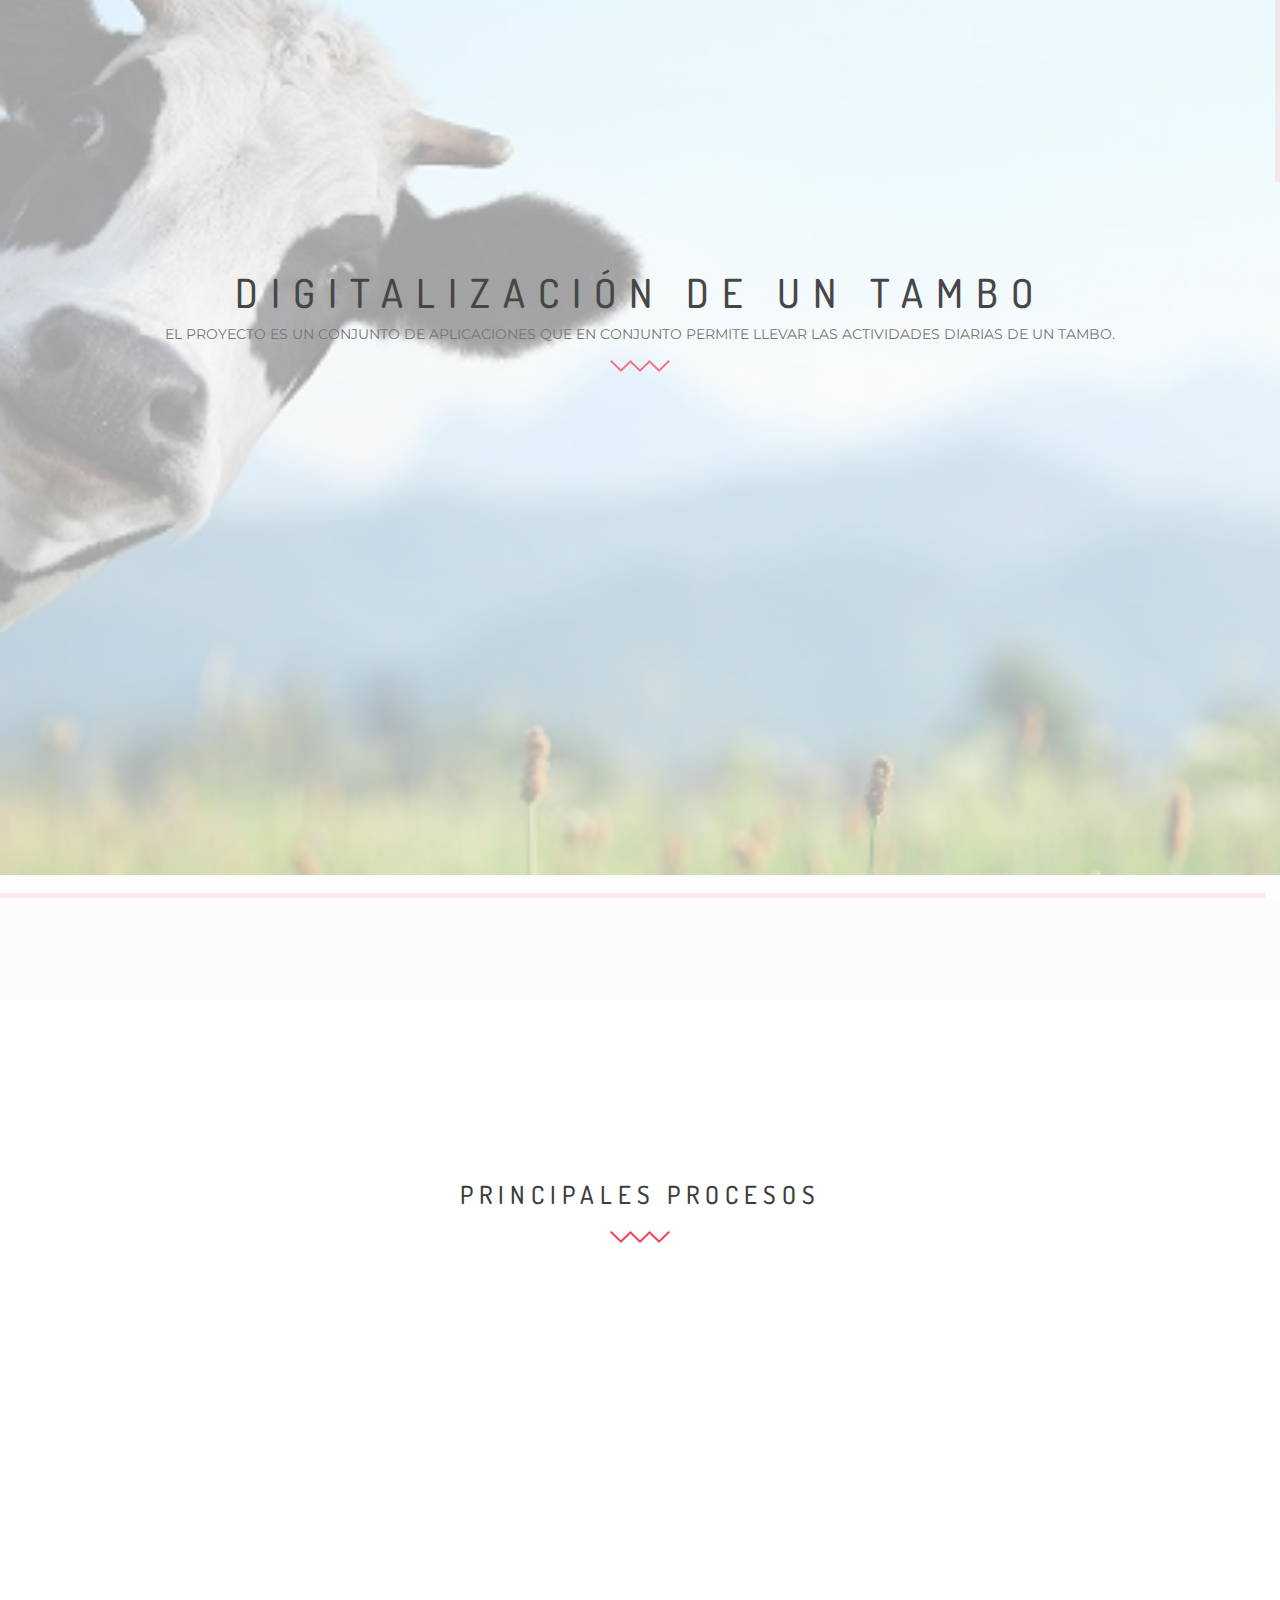
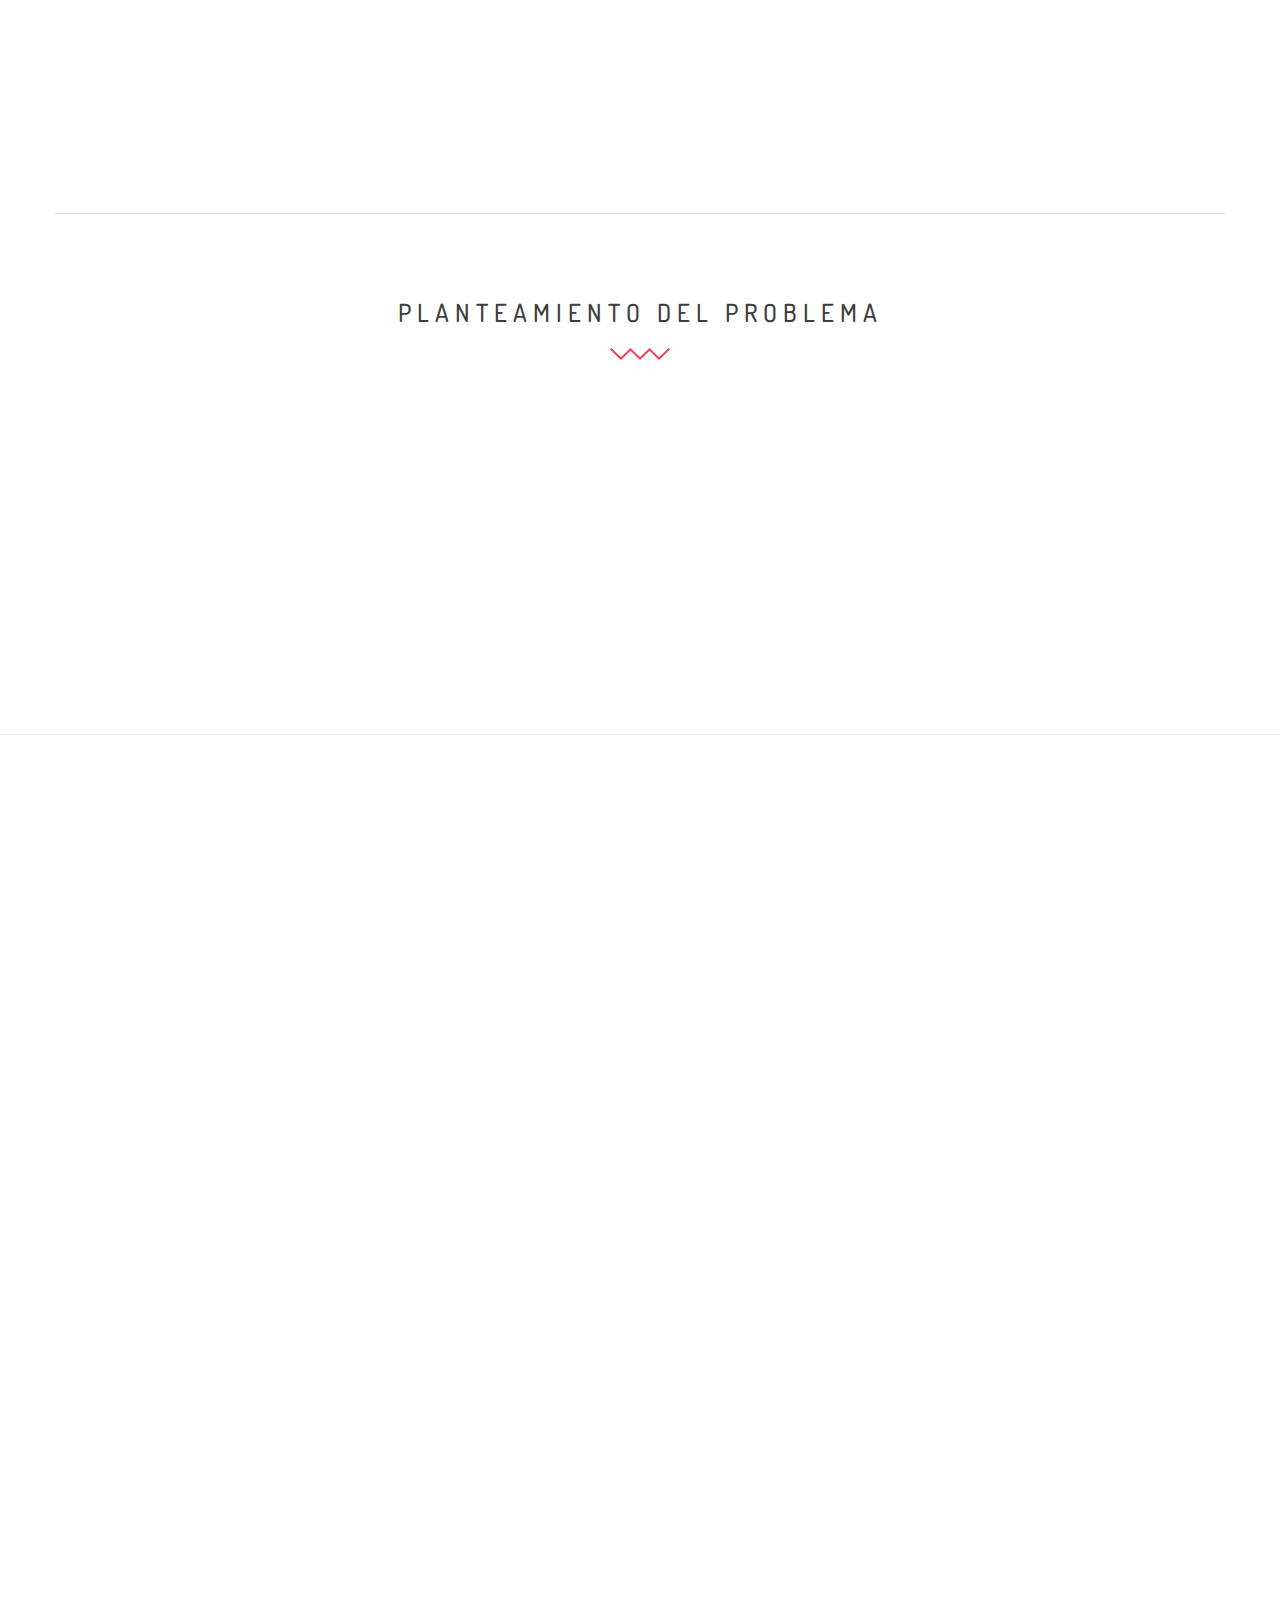
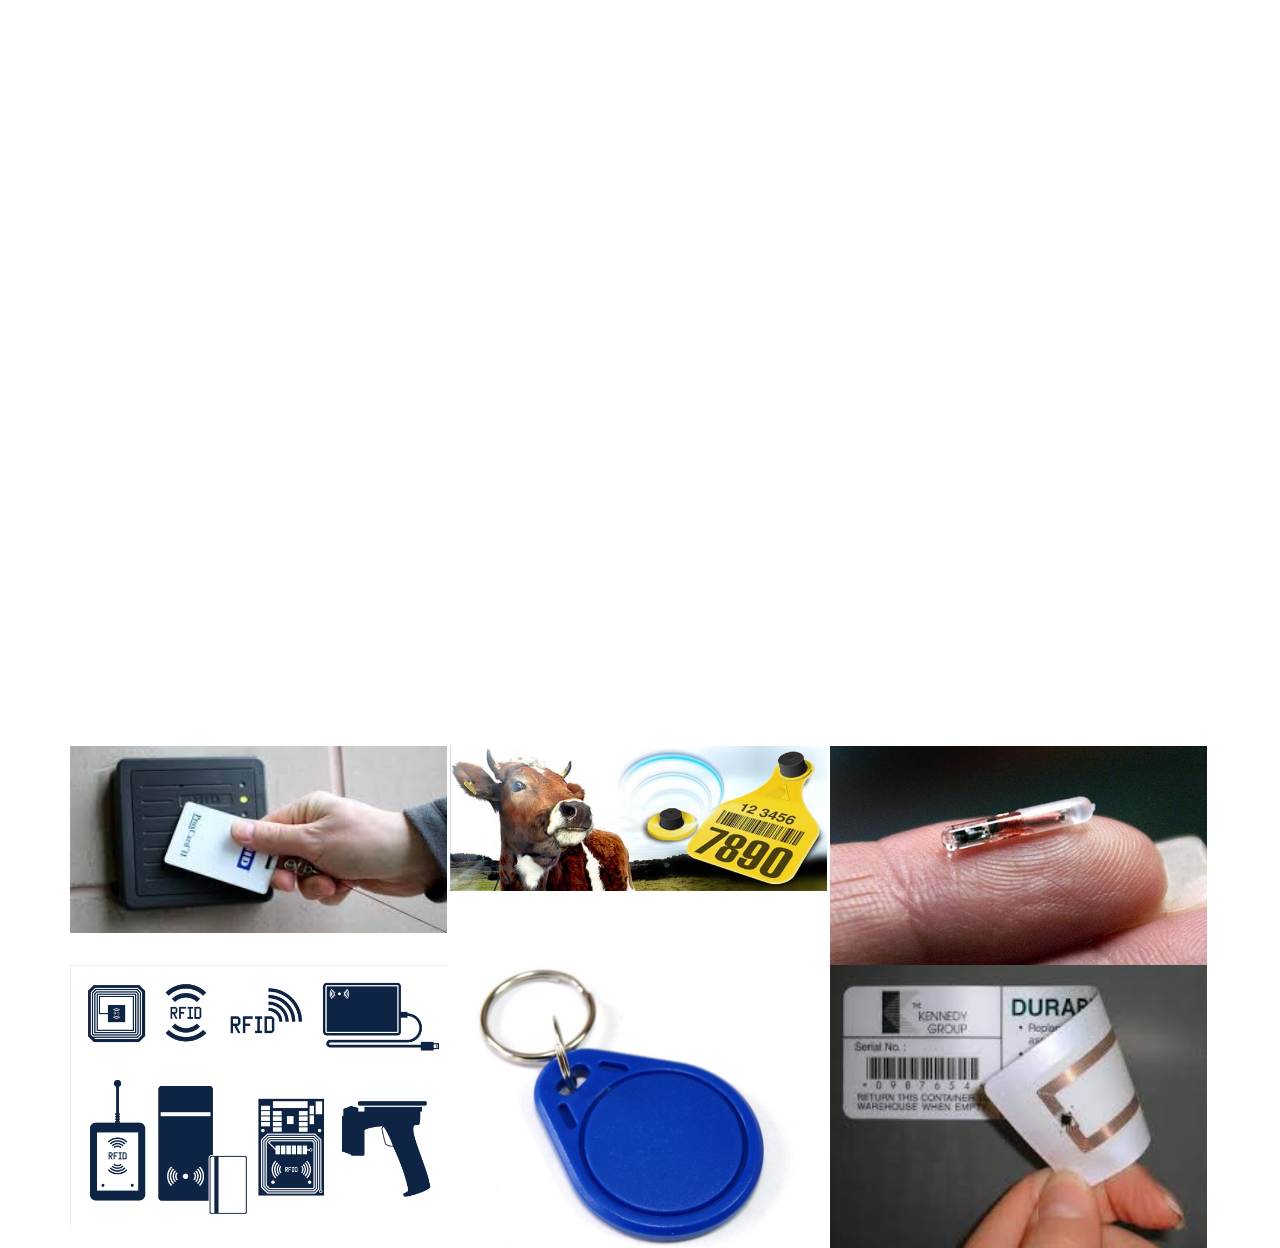
==== index2.html @ c71a6feb "2018" ====
<!DOCTYPE html>
<html lang="en">

<head>
    <meta charset="utf-8">
    <meta http-equiv="X-UA-Compatible" content="IE=edge">
    <meta name="viewport" content="width=device-width, initial-scale=1">
    <title>Presentación</title>
    <!-- Google Font -->
    <link href='http://fonts.googleapis.com/css?family=Dosis:300,400,500,600,700,800' rel='stylesheet' type='text/css'>
    <link href='http://fonts.googleapis.com/css?family=Montserrat:400,700' rel='stylesheet' type='text/css'>

    <!-- Font Awesome -->


    <link rel="stylesheet" href="http://maxcdn.bootstrapcdn.com/font-awesome/4.3.0/css/font-awesome.min.css">

     <!-- Preloader -->
    <link rel="stylesheet" href="brandy/css/preloader.css" type="text/css" media="screen, print"/>

    <!-- Icon Font-->
    <link rel="stylesheet" href="brandy/style.css">
    <link rel="stylesheet" href="brandy/css/owl.carousel.css">
    <link rel="stylesheet" href="brandy/css/owl.theme.default.css">
    <!-- Animate CSS-->
    <link rel="stylesheet" href="brandy/css/animate.css">

    <!-- Bootstrap -->
    <link href="brandy/css/bootstrap.min.css" rel="stylesheet">



    <!-- Style -->
    <link href="brandy/css/style.css" rel="stylesheet">

    <!-- Responsive CSS -->
    <link href="brandy/css/responsive.css" rel="stylesheet">
    <!-- HTML5 Shim and Respond.js IE8 support of HTML5 elements and media queries -->
    <!-- WARNING: Respond.js doesn't work if you view the page via file:// -->
    <!--[if lt IE 9]>
        <script src="js/lte-ie7.js"></script>
	  <script src="https://oss.maxcdn.com/libs/html5shiv/3.7.0/html5shiv.js"></script>
	  <script src="https://oss.maxcdn.com/libs/respond.js/1.4.2/respond.min.js"></script>
	<![endif]-->
</head>

<body>
                <!-- Preloader -->
                <div id="preloader">
                    <div id="status">&nbsp;</div>
                </div>




    <header id="div_1" style="background-position: 50% -125px;">
	        <div class="section_overlay">
	        <div class="container">
	                <div class="row">
	                    <div class="col-md-12 text-center">
	                        <div class="home_text wow fadeInUp animated">
	                            <h2>Digitalización de un tambo</h2>
	                            <p>El proyecto es un conjunto de aplicaciones que en conjunto  permite llevar las actividades diarias de un tambo.</p>
	                            <img src="brandy/images/shape.png" alt="">                        
	                        </div>
	                    </div>
	                </div>
	            </div>

	            <div class="container">
	                <div class="row">
	                    <div class="col-md-12 text-center">
	                        <div class="scroll_down">
                            <a href="#SERVICE"></a>
	                            <h4></h4>
	                        </div>
	                    </div>
	                </div>
	            </div>            
	        </div>  
	</header>


    <section class="services" id="div_2">
    	    <div class="row">
                <div class="col-md-12 text-center">
                    <div class="about_title">
                        <h2>Principales procesos</h2>
                        <img src="brandy/images/shape.png" alt="">
                    </div>
                </div>
            </div>
        <div class="container">
            <div class="row">
                <div class="col-md-4 text-center">
                    <div class="single_service wow fadeInUp" data-wow-delay="1s">
                        <i class="icon-pencil"></i>
                        <h2>Manejo del rodeo</h2>
                        <p>Información individual.</p>
                        <p>Efluentes y gestion ambiental.</p>
                        <p>Ubicación y traslado.</p>
                    </div>
                </div>
                <div class="col-md-4 text-center">
                    <div class="single_service wow fadeInUp" data-wow-delay="2s">
                        <i class="icon-gears"></i>
                        <h2>Controles diarios</h2>
                        <p>Inocuidad y calidad de leche.</p>
                        <p>Controles de acceso.</p>
                        <p>Efluentes y gestión ambiental.</p>
                    </div>
                </div>
                <div class="col-md-4 text-center">
                    <div class="single_service wow fadeInUp" data-wow-delay="3s">
                        <i class="icon-documents"></i>
                        <h2>Planificación de recursos empresariales</h2>
                        <p>Administración y registro de movimientos economicos.</p>
                        <p>Registro de actividades de los empleados.</p>
                        <p>Analisis economico y social.</p>
                    </div>
                </div>
            </div>            
        </div>
    </section>
    
    
    <section class="about_us_area" id="div_3">
        <div class="container">
            <div class="row">
                <div class="col-md-12 text-center">
                    <div class="about_title">
                        <h2>Planteamiento del problema</h2>
                        <img src="brandy/images/shape.png" alt="">
                    </div>
                </div>
            </div>
            <div class="row">
            	<div class="col-md-6 no_padding wow fadeInLeft animated">
            		<center>
					<div class="single_image">
						<img src="img/diario 2017.jpg" alt="" style="   width: 65%;">
	                    <div class="image_overlay">
	                    	<a href="">RFID</a>
	                        <h4>Animales</h4>
	                    </div>                        
	                </div>
	                </center>
	            </div>
	            
	            
	            <div class="col-md-6 no_padding wow fadeInRight animated">
            		<center>
					<div class="single_image">
						<img src="img/diario 2018.jpg" alt="" style="   width: 65%;">
	                    <div class="image_overlay">
	                    	<a href="">RFID</a>
	                        <h4>Animales</h4>
	                    </div>                        
	                </div>
	                </center>
	            </div>
            </div>
        </div>
        <hr>
        <div class="container">
            <div class="row">
            	
            	
                <div class="col-md-4  wow fadeInLeft animated">
                    <div class="single_progress_bar">
                        <h2 style="text-align: center;">Factores Externos</h2>
                    </div>
                    <div class="single_progress_bar">
                        <h2 style="text-align: center;">Baja Rentabilidad</h2>
                    </div>
                    <div class="single_progress_bar">
                        <h2 style="text-align: center;">Costos de logistica</h2>
                    </div>
                    <div class="single_progress_bar">
                        <h2 style="text-align: center;">Falta de información</h2>
                    </div>
                </div>
                
                <div class="col-md-4  wow fadeInRight animated">
                	
                    <p class="about_us_p">Estos son los principales factores por los cuales se ha registrado una fuerte caida en la producción de lacteos, en el 2017 se registro el peor rendimiento desde 1970.</p>
                </div>
                <div class="col-md-4  wow fadeInRight animated">
                    <p class="about_us_p">El proyecto tiene el fin de aportar una solución al problema que afrontan las comunidades ganaderas, la imposibilidad de entregar y garantizar un producto final de calidad debido a la falta de un sitema edecuado y eficiente</p>
                </div>
            </div>
        </div>
    </section>
    

    <section class="testimonial text-center wow fadeInUp animated" id="div_4">
        <div class="container">
            <div class="row">
                <div class="col-md-12 text-center">
                    <div class="about_title">
                        <h2>Objetivos esperados</h2>
                        <img src="brandy/images/shape.png" alt="">
                    </div>
                </div>
            </div>
       
	    <div class="fun_facts">
	    	<section class="header parallax home-parallax page" id="fun_facts" style="background-position: 50% -150px;">
		        <div class="section_overlay">
		            <!--<div class="container">-->
		                <div class="row">
		                    <div class="col-md-6 wow fadeInLeft animated">
		                        <div class="row">
		                            <div class="col-md-4">
		                                <div class="single_count">
		                                    <i class="icon-toolbox"></i>
		                                    <p></p>
		                                    <p>Mejorar la calidad del trabajo</p>
		                                </div>
		                            </div>
		                            <div class="col-md-4">
		                                <div class="single_count">
		                                    <i class="icon-clock"></i>
		                                    <p></p>
		                                    <p>Incrementar la eficiencia productiva y economica</p>
		                                </div>                            
		                            </div>
		                            <div class="col-md-4">
		                                <div class="single_count">
		                                    <i class="icon-search"></i>
		                                    <p></p>
		                                    <p>Mayor cantidad y calidad de información para la toma de decisiones</p>
		                                </div>                            
		                            </div>
		                        </div>
		                    </div>
		                    <div class="col-md-5 col-md-offset-1 wow fadeInRight animated">
		                        <div class="imac">
		                            <img src="brandy/images/imac.png" alt="">
		                        </div>
		                    </div>
		                <!--</div>-->
		            </div>            
		        </div>
		    </section>    
	    </div>
	     </div>
	</section>
    <section class="work_area" id="div_5">
        <div class="container">
            <div class="row">
                <div class="col-md-12 text-center">
                    <div class="work_title  wow fadeInUp animated">
                        <h1>RFID</h1>
                        <img src="brandy/images/shape.png" alt="">
                        <p>¿Que es? ¿Como funciona? ¿Que especificaciones tine? </p>
                    </div>
                </div>
            </div>
        
	        <div class="container-fluid">
	            <div class="row">
	                <div class="col-md-4 no_padding">
	                    <div class="single_image">
	                        <img src="brandy/images/rfid 1.jpg" alt="">
	                        <div class="image_overlay">
	                            <a href="">RFID</a>
	                            <h4>Tarjetas</h4>
	                        </div>
	                    </div>
	                </div>
	                <div class="col-md-4 no_padding">
	                    <div class="single_image">
	                        <img src="brandy/images/rfid 2.jpg" alt="">
	                        <div class="image_overlay">
	                            <a href="">RFID</a>
	                            <h4>Animales</h4>
	                        </div>                        
	                    </div>
	                </div>
	                <div class="col-md-4 no_padding">
	                    <div class="single_image">
	                        <img src="brandy/images/rfid 3.jpg" alt="">
	                        <div class="image_overlay">
	                            <a href="">RFID</a>
	                            <h4>Chips</h4>
	                        </div>                        
	                    </div>
	                </div>
	            </div>
	            <div class="row">
	                <div class="col-md-4 no_padding">
	                    <div class="single_image">
	                        <img src="brandy/images/rfid 4.jpg" alt="">
	                        <div class="image_overlay">
	                            <a href="">RFID</a>
	                            <h4>Lectores</h4>
	                        </div>
	                    </div>
	                </div>
	                <div class="col-md-4 no_padding">
	                    <div class="single_image">
	                        <img src="brandy/images/rfid 5.jpg" alt="">
	                        <div class="image_overlay">
	                            <a href="">RFID</a>
	                            <h4>Llaveros</h4>
	                        </div>                        
	                    </div>
	                </div>
	                <div class="col-md-4 no_padding">
	                    <div class="single_image">
	                        <img src="brandy/images/rfid 6.jpg" alt="">
	                        <div class="image_overlay">
	                            <a href="">RFID</a>
	                            <h4>Paquetes</h4>
	                        </div>                        
	                    </div>
	                </div>
	            </div>
	        </div>
	    </div>
    </section>
    
    
    











<!-- =========================
     SCRIPTS 
============================== -->


    <script src="brandy/js/jquery.min.js"></script>
    <script src="brandy/js/bootstrap.min.js"></script>
    <script src="brandy/js/jquery.nicescroll.js"></script>
    <script src="brandy/js/owl.carousel.js"></script>
    <script src="brandy/js/wow.js"></script>
    <script src="brandy/js/script.js"></script>




</body>

</html>

<script>
	var div = 1;
	$(document).bind('keyup', function(e) 
	{
		if(e.which == 37){ // atras
            div = div - 1;
        }
        else if(e.which == 39){ // adelante
        	div = div + 1;
        }
        else if(e.which == 38){ // arriba
        }
        else if(e.which == 40){ // abajo
        }
        
        if(div > 0){
        	$("html, body").animate({ scrollTop: $("#div_"+div).offset().top }, 1000);
        }else {
        	location.href ="index.html";
        }
        
         
    });
</script>
---- brandy/css/preloader.css ----
﻿@charset "utf-8";
body {
	overflow: hidden;
}

/* Preloader */
#preloader {
	position: fixed;
	top:0;
	left:0;
	right:0;
	bottom:0;
	background-color:#fff; /* change if the mask should have another color then white */
	z-index:99; /* makes sure it stays on top */
}

#status {
	width:200px;
	height:200px;
	position:absolute;
	left:50%; /* centers the loading animation horizontally one the screen */
	top:50%; /* centers the loading animation vertically one the screen */
	background-image:url(../images/status.gif); /* path to your loading animation */
	background-repeat:no-repeat;
	background-position:center;
	margin:-100px 0 0 -100px; /* is width and height divided by two */
}
---- brandy/style.css ----
@font-face {
	font-family: 'et-line';
	src:url('fonts/et-line.eot');
	src:url('fonts/et-line.eot?#iefix') format('embedded-opentype'),
		url('fonts/et-line.woff') format('woff'),
		url('fonts/et-line.ttf') format('truetype'),
		url('fonts/et-line.svg#et-line') format('svg');
	font-weight: normal;
	font-style: normal;
}

/* Use the following CSS code if you want to use data attributes for inserting your icons */
[data-icon]:before {
	font-family: 'et-line';
	content: attr(data-icon);
	speak: none;
	font-weight: normal;
	font-variant: normal;
	text-transform: none;
	line-height: 1;
	-webkit-font-smoothing: antialiased;
	-moz-osx-font-smoothing: grayscale;
	display:inline-block;
}

/* Use the following CSS code if you want to have a class per icon */
/*
Instead of a list of all class selectors,
you can use the generic selector below, but it's slower:
[class*="icon-"] {
*/
.icon-mobile, .icon-laptop, .icon-desktop, .icon-tablet, .icon-phone, .icon-document, .icon-documents, .icon-search, .icon-clipboard, .icon-newspaper, .icon-notebook, .icon-book-open, .icon-browser, .icon-calendar, .icon-presentation, .icon-picture, .icon-pictures, .icon-video, .icon-camera, .icon-printer, .icon-toolbox, .icon-briefcase, .icon-wallet, .icon-gift, .icon-bargraph, .icon-grid, .icon-expand, .icon-focus, .icon-edit, .icon-adjustments, .icon-ribbon, .icon-hourglass, .icon-lock, .icon-megaphone, .icon-shield, .icon-trophy, .icon-flag, .icon-map, .icon-puzzle, .icon-basket, .icon-envelope, .icon-streetsign, .icon-telescope, .icon-gears, .icon-key, .icon-paperclip, .icon-attachment, .icon-pricetags, .icon-lightbulb, .icon-layers, .icon-pencil, .icon-tools, .icon-tools-2, .icon-scissors, .icon-paintbrush, .icon-magnifying-glass, .icon-circle-compass, .icon-linegraph, .icon-mic, .icon-strategy, .icon-beaker, .icon-caution, .icon-recycle, .icon-anchor, .icon-profile-male, .icon-profile-female, .icon-bike, .icon-wine, .icon-hotairballoon, .icon-globe, .icon-genius, .icon-map-pin, .icon-dial, .icon-chat, .icon-heart, .icon-cloud, .icon-upload, .icon-download, .icon-target, .icon-hazardous, .icon-piechart, .icon-speedometer, .icon-global, .icon-compass, .icon-lifesaver, .icon-clock, .icon-aperture, .icon-quote, .icon-scope, .icon-alarmclock, .icon-refresh, .icon-happy, .icon-sad, .icon-facebook, .icon-twitter, .icon-googleplus, .icon-rss, .icon-tumblr, .icon-linkedin, .icon-dribbble {
	font-family: 'et-line';
	speak: none;
	font-style: normal;
	font-weight: normal;
	font-variant: normal;
	text-transform: none;
	line-height: 1;
	-webkit-font-smoothing: antialiased;
	-moz-osx-font-smoothing: grayscale;
	display:inline-block;
}
.icon-mobile:before {
	content: "\e000";
}
.icon-laptop:before {
	content: "\e001";
}
.icon-desktop:before {
	content: "\e002";
}
.icon-tablet:before {
	content: "\e003";
}
.icon-phone:before {
	content: "\e004";
}
.icon-document:before {
	content: "\e005";
}
.icon-documents:before {
	content: "\e006";
}
.icon-search:before {
	content: "\e007";
}
.icon-clipboard:before {
	content: "\e008";
}
.icon-newspaper:before {
	content: "\e009";
}
.icon-notebook:before {
	content: "\e00a";
}
.icon-book-open:before {
	content: "\e00b";
}
.icon-browser:before {
	content: "\e00c";
}
.icon-calendar:before {
	content: "\e00d";
}
.icon-presentation:before {
	content: "\e00e";
}
.icon-picture:before {
	content: "\e00f";
}
.icon-pictures:before {
	content: "\e010";
}
.icon-video:before {
	content: "\e011";
}
.icon-camera:before {
	content: "\e012";
}
.icon-printer:before {
	content: "\e013";
}
.icon-toolbox:before {
	content: "\e014";
}
.icon-briefcase:before {
	content: "\e015";
}
.icon-wallet:before {
	content: "\e016";
}
.icon-gift:before {
	content: "\e017";
}
.icon-bargraph:before {
	content: "\e018";
}
.icon-grid:before {
	content: "\e019";
}
.icon-expand:before {
	content: "\e01a";
}
.icon-focus:before {
	content: "\e01b";
}
.icon-edit:before {
	content: "\e01c";
}
.icon-adjustments:before {
	content: "\e01d";
}
.icon-ribbon:before {
	content: "\e01e";
}
.icon-hourglass:before {
	content: "\e01f";
}
.icon-lock:before {
	content: "\e020";
}
.icon-megaphone:before {
	content: "\e021";
}
.icon-shield:before {
	content: "\e022";
}
.icon-trophy:before {
	content: "\e023";
}
.icon-flag:before {
	content: "\e024";
}
.icon-map:before {
	content: "\e025";
}
.icon-puzzle:before {
	content: "\e026";
}
.icon-basket:before {
	content: "\e027";
}
.icon-envelope:before {
	content: "\e028";
}
.icon-streetsign:before {
	content: "\e029";
}
.icon-telescope:before {
	content: "\e02a";
}
.icon-gears:before {
	content: "\e02b";
}
.icon-key:before {
	content: "\e02c";
}
.icon-paperclip:before {
	content: "\e02d";
}
.icon-attachment:before {
	content: "\e02e";
}
.icon-pricetags:before {
	content: "\e02f";
}
.icon-lightbulb:before {
	content: "\e030";
}
.icon-layers:before {
	content: "\e031";
}
.icon-pencil:before {
	content: "\e032";
}
.icon-tools:before {
	content: "\e033";
}
.icon-tools-2:before {
	content: "\e034";
}
.icon-scissors:before {
	content: "\e035";
}
.icon-paintbrush:before {
	content: "\e036";
}
.icon-magnifying-glass:before {
	content: "\e037";
}
.icon-circle-compass:before {
	content: "\e038";
}
.icon-linegraph:before {
	content: "\e039";
}
.icon-mic:before {
	content: "\e03a";
}
.icon-strategy:before {
	content: "\e03b";
}
.icon-beaker:before {
	content: "\e03c";
}
.icon-caution:before {
	content: "\e03d";
}
.icon-recycle:before {
	content: "\e03e";
}
.icon-anchor:before {
	content: "\e03f";
}
.icon-profile-male:before {
	content: "\e040";
}
.icon-profile-female:before {
	content: "\e041";
}
.icon-bike:before {
	content: "\e042";
}
.icon-wine:before {
	content: "\e043";
}
.icon-hotairballoon:before {
	content: "\e044";
}
.icon-globe:before {
	content: "\e045";
}
.icon-genius:before {
	content: "\e046";
}
.icon-map-pin:before {
	content: "\e047";
}
.icon-dial:before {
	content: "\e048";
}
.icon-chat:before {
	content: "\e049";
}
.icon-heart:before {
	content: "\e04a";
}
.icon-cloud:before {
	content: "\e04b";
}
.icon-upload:before {
	content: "\e04c";
}
.icon-download:before {
	content: "\e04d";
}
.icon-target:before {
	content: "\e04e";
}
.icon-hazardous:before {
	content: "\e04f";
}
.icon-piechart:before {
	content: "\e050";
}
.icon-speedometer:before {
	content: "\e051";
}
.icon-global:before {
	content: "\e052";
}
.icon-compass:before {
	content: "\e053";
}
.icon-lifesaver:before {
	content: "\e054";
}
.icon-clock:before {
	content: "\e055";
}
.icon-aperture:before {
	content: "\e056";
}
.icon-quote:before {
	content: "\e057";
}
.icon-scope:before {
	content: "\e058";
}
.icon-alarmclock:before {
	content: "\e059";
}
.icon-refresh:before {
	content: "\e05a";
}
.icon-happy:before {
	content: "\e05b";
}
.icon-sad:before {
	content: "\e05c";
}
.icon-facebook:before {
	content: "\e05d";
}
.icon-twitter:before {
	content: "\e05e";
}
.icon-googleplus:before {
	content: "\e05f";
}
.icon-rss:before {
	content: "\e060";
}
.icon-tumblr:before {
	content: "\e061";
}
.icon-linkedin:before {
	content: "\e062";
}
.icon-dribbble:before {
	content: "\e063";
}
---- brandy/css/style.css ----
body{
	font-family: 'Dosis', sans-serif;
}
p{
	font-family: 'Montserrat', sans-serif;
}
a{
	font-family: 'Dosis', sans-serif;
	text-decoration: none;
}
h1, h2, h3, h4, h5, h6{
	font-family: 'Dosis', sans-serif;
}

/*Header*/
.navbar-default .navbar-nav>li>a {
color: #777;
text-transform: uppercase;
}
.navbar-default .navbar-nav>li>a:hover{
	color: #f74d65;
}
header{
	background: url(../images/vaca.jpg);
	background-size: cover;
	background-repeat: no-repeat;
}
.section_overlay{
	background: rgba(250,250,250, .5);
}
.home_text{
	padding-top: 250px;
	padding-bottom: 250px;
}
.home_text h2{
	color: #010101;
	font-size: 40px;
	text-transform: uppercase;
	letter-spacing: 13px;
}
.home_text p{
	color: #404040;
	font-size: 14px;
	text-transform: uppercase;
}
.home_text img{}
.scroll_down{
	padding-bottom: 50px;
}
.scroll_down h4{
	font-size: 12px;
	color: #000;
	font-family: 'Montserrat', sans-serif;
	text-transform: uppercase;
}


/*Services*/
.services{
	padding-top: 96px;

}
.services .container{
	border-bottom: 1px solid #ddd;
}
.single_service{
	padding-bottom: 96px;
}
.single_service i{
	font-size: 25px;
	color: #f73b56;
}
.single_service h2{
	color: #000000;
	font-size: 25px;
	text-transform: uppercase;
}
.single_service p{
	color: #404040;
	font-size: 14px;
}
.single_progress_bar .progress {
height: 1px;
margin-bottom: 20px;
overflow: hidden;
background-color: #d5d5d5;
border-radius: 0px;
-webkit-box-shadow: inset 0 1px 2px rgba(0,0,0,.1);
box-shadow: inset 0 1px 2px rgba(0,0,0,.1);
}
.single_progress_bar .progress-bar {
background-color: #2d3334;
}
.single_progress_bar h2{
	color: 000;
	font-size: 14px;
	font-weight: 400;
}
.about_us_p{
	font-size: 14px;
	color: #272727;
	margin-top: 20px;
	margin-bottom: 10px;
	line-height: 21px;
}
.about_title h2{
	font-size: 25px;
	color: #3d3d3d;
	text-transform: uppercase;
	margin-top: 85px;
	letter-spacing: 6px;
	margin-bottom: 21px;
}
.about_title img{
	margin-bottom: 70px;
}
/*Testimonial*/
.testimonial{
	padding-top: 200px;
	padding-bottom: 80px;
}
.testimonial{

}
.testimonial .icon:after{
	content: "";
	position: absolute;
	width: 80px;
	height: 80px;
	background-color: #f73b56;
	top: 110px;
	left: 50%;
	-moz-transform: rotate(45deg);
	-o-transform: rotate(45deg);
	-webkit-transform: rotate(45deg);
	-ms-transform: rotate(45deg);
	margin-left: -40px;

}
.testimonial .icon i{
color: #fff;
font-size: 47px;
position: absolute;
z-index: 555;
left: 50%;
margin-left: -23px;


}
.single_testimonial p{
color: #404040;
font-size: 18px;
font-family: 'Dosis', sans-serif;
letter-spacing: 1px;
padding-top: 110px;

}
.single_testimonial h4{
	color: #404040;
	font-size: 14px;
	text-transform: uppercase;
	font-family: 'Montserrat', sans-serif;
	letter-spacing: 1px
}



/*Fun Facts*/
.fun_facts{
	background: url(../images/header_bg.jpg);
	background-attachment: fixed !important;
	background-repeat: repeat;
	
}
.fun_facts .section_overlay{
background: rgba(71,71,71,.8);
padding-bottom: 30px;
}
.single_count{
padding-top: 120px;	
}
.single_count i{
	color: #f73b56;
	font-size: 24px;
}
.single_count h3{
font-family: 'Montserrat', sans-serif;
color: #fff;
font-size: 40px;
font-weight: bold;
margin-bottom: 0px;	
}
.single_count p{
font-family: 'Dosis', sans-serif;
color: #fff;
font-size: 14px;
text-transform: uppercase;
position: relative;	
}
.single_count p:before{
content: "";
position: absolute;
width: 16px;
height: 1px;
left: 0;
bottom: -4px;
background: #ef4251;
}
.imac{
position: relative;
margin-top: -40px;	
}
.imac img{
	width: 100%;
}

@media(max-width: 767px){
	.imac{
		margin-top: 20px
	}
}
.single_image{
	margin-right: 3px;
	position: relative;
	transition: all 1s;
}
.single_image img{
	width: 100%;

}
.single_image:hover div.image_overlay{
	opacity: 1;
}

.image_overlay{
position: absolute;
width: 100%;
height: 100%;
background: rgba(247,77,101,.9);
left: 0;
top: 0;
opacity: 0;
	transition: all 1s;

}
.image_overlay a{
position: absolute;
top: 20px;
right: 20px;
color: #fff;
text-decoration: none;
text-transform: uppercase;	
}
.image_overlay h2{
position: absolute;
bottom: 28px;
left: 20px;
font-size: 25px;
color: #fff;
text-transform: uppercase;
letter-spacing: 3px;	
}
.image_overlay h4{
position: absolute;
bottom: 11px;
left: 20px;
color: #fff;
font-size: 14px;
text-transform: uppercase;	
}
.no_padding{
	padding-left: 0px;
	padding-right: 0px;
}
.work_title{}
.work_title h1, .contact_title h1{
	font-size: 25px;
	color: #3d3d3d;
	letter-spacing: 5px;
	padding-top: 80px;
	text-transform: uppercase;
	margin-bottom: 20px;
}
.work_title img, .contact_title img{
	margin-bottom: 30px;
}
.work_title p, .contact_title p{
	font-size: 14px;
	color: #000;
	margin-bottom: 100px;
}
.last_padding {
	padding-right: 0px;
}
.pad_top {
	padding-top: 2px;
}
.left h2{
	margin-top: 60px;
	margin-bottom: 20px;
	font-size: 18px;
	color: #000;
	font-weight: bold;
}
.left p{
	margin-bottom: 60px;
	font-size: 14px;
	color: #000;
}
.baton{
	margin-top: 65px;
}
.cs-btn, .cs-btn:active, .cs-btn:visited, .cs-btn:focus{
	color: #fff;
	background-color: #000;
	border-radius: 0px;
	outline: none;
	padding: 10px 40px;
	text-transform: uppercase;
	letter-spacing: 2px;
	transition: all 1s;
}
.cs-btn:hover{
	background: #f74d65;
	border-color: #f74d65;
}
.call_to_action .container{
	padding-bottom: 60px;
	border-bottom: 1px solid #ddd;
}

/*Contact*/

.single_contact_info{
padding-bottom: 21px;	
}
.single_contact_info h2{
text-transform: uppercase;
color: #3d3d3d;
font-size: 18px;
letter-spacing: 3px;
margin-bottom: 1px;	
}
.single_contact_info p{
font-size: 15px;
color: #3d3d3d;	
}






.contact-form{
background-color: #f1f1f1;
padding: 30px;
}
.contact-form .form-control{
height: 43px;
border-radius: 0px;
margin-bottom: 20px;
border: 0px solid #fff;
}
.contact-form #message{
	height: 104px;
}
.form_submit{
width: 100%;
background: #f73b56;
border-radius: 0px;
color: #fff;
padding-top: 13px;
padding-bottom: 10px;
transition: all 1s;	
}


.work-with {
padding-bottom: 60px;
padding-top: 10px;
}
.work-with h3{
	font-size: 14px;
	color: #636363;
	text-transform: uppercase;
}



/*Footer*/
footer{
	background-color: #f1f1f1;
	padding-top: 50px;
	padding-bottom: 50px;
}
.footer_logo{}
.footer_logo img{}
.social{
	padding-top: 65px;
}
.social h2{
text-transform: uppercase;
font-size: 16px;	
}
ul.icon_list{
margin: 0;
padding: 0;
list-style: none;
text-align: center;
margin-top: 20px;
}
ul.icon_list li{
display: inline;
padding-left: 3px;
padding-right: 3px;
}
ul.icon_list li a{
display: inline-block;
color: #636363;
border: 1px solid #636363;
border-radius: 50%;
text-align: center;
width: 30px;
height: 30px;
text-align: center;
line-height: 28px;
transition: all 1s;
}
ul.icon_list li a:hover{
	color: #f73b56;
	border-color:#f73b56; 
}
.copyright_text{
padding-top: 80px;	
}
.copyright_text p{
color: #636363;
font-size: 14px;
text-transform: uppercase;
margin-bottom: 0px;
letter-spacing: 0px;
}
.copyright_text a{
	color:#f73b56;
	text-transform:uppercase;
	font-weight:700;
	text-decoration:none;
	}
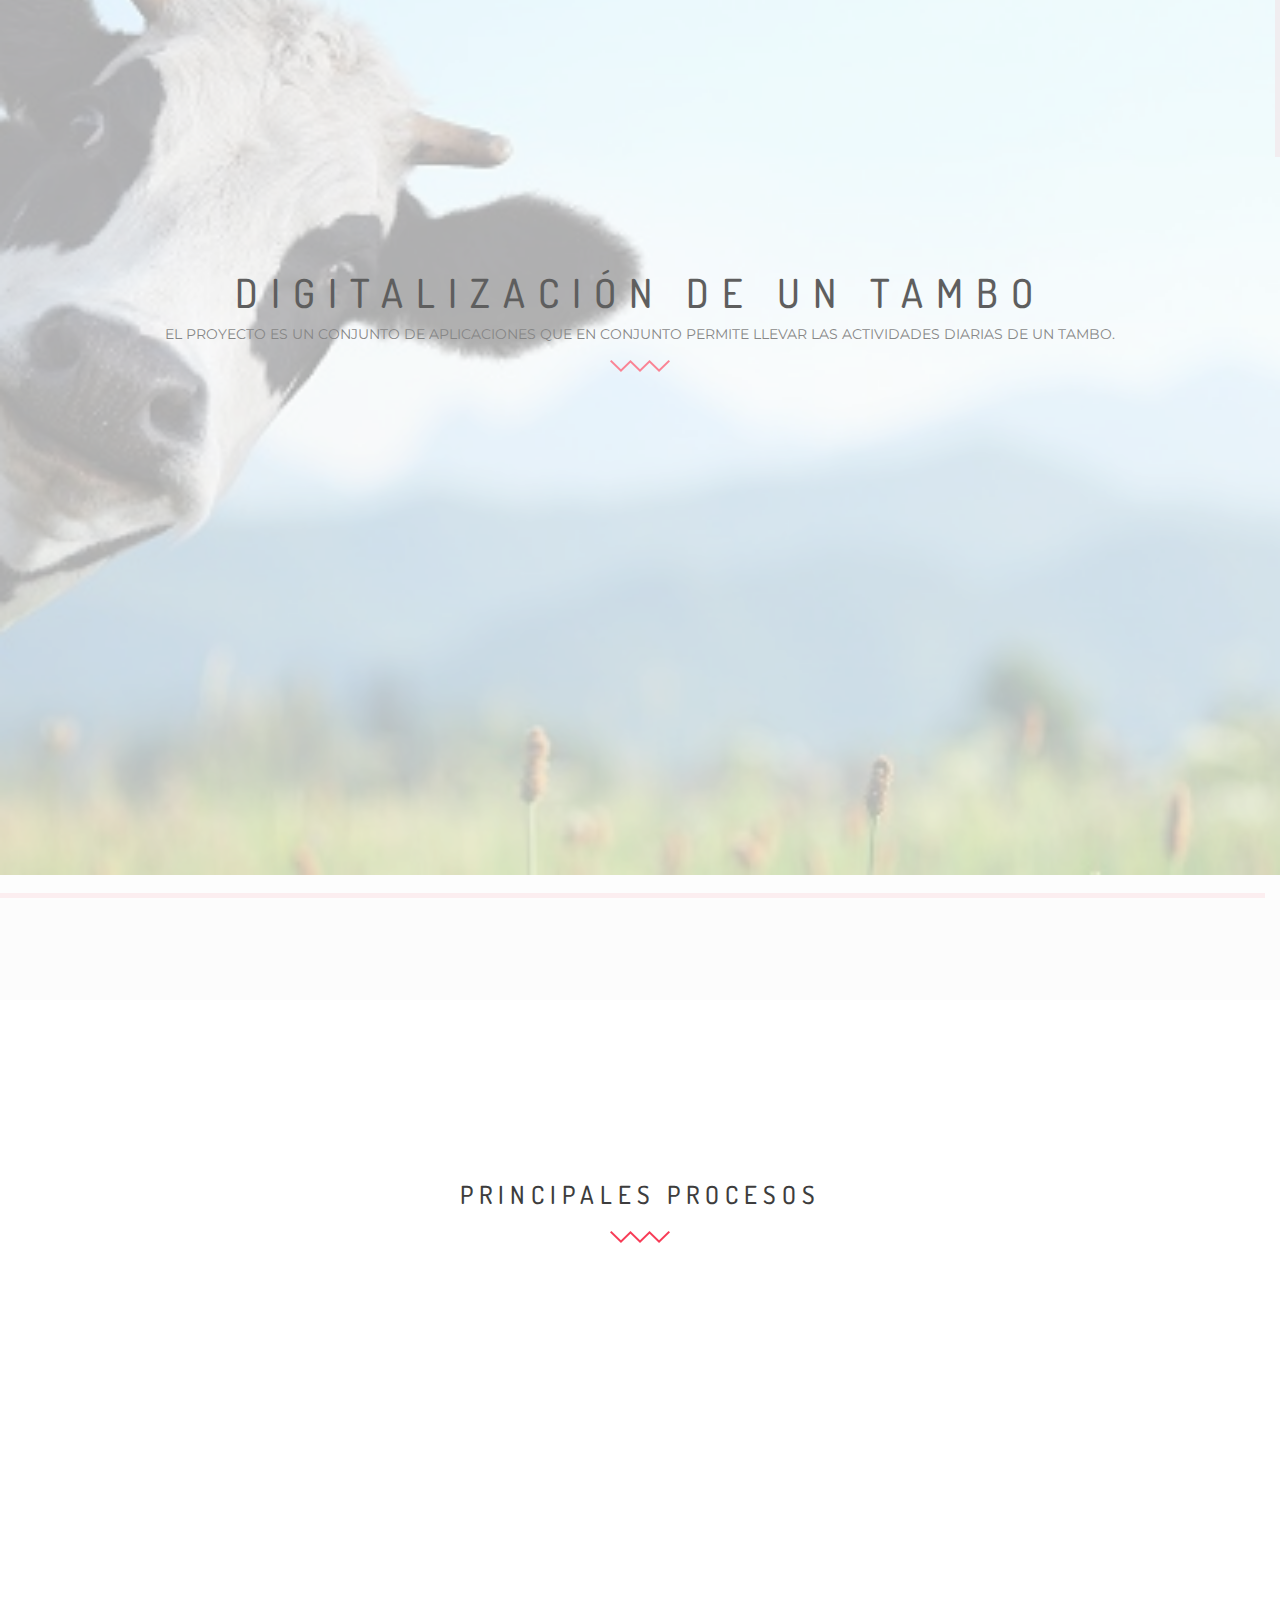
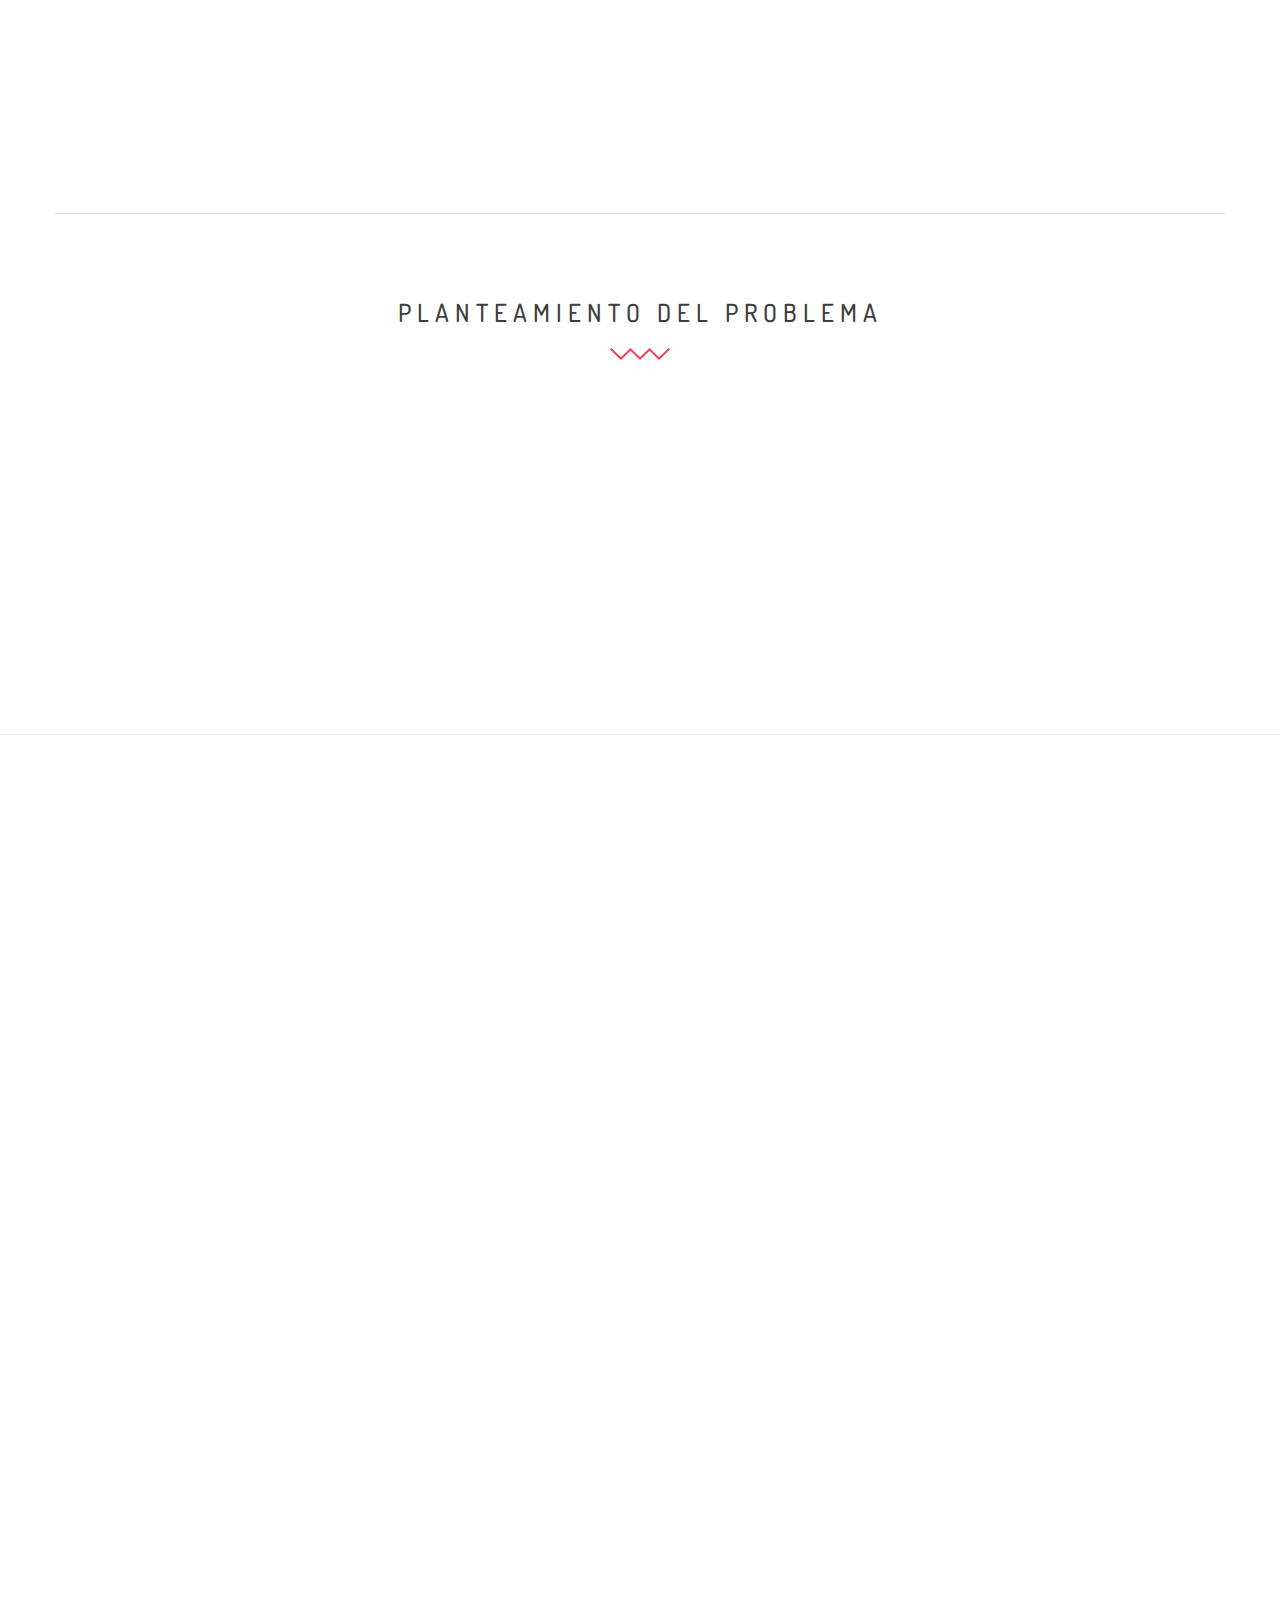
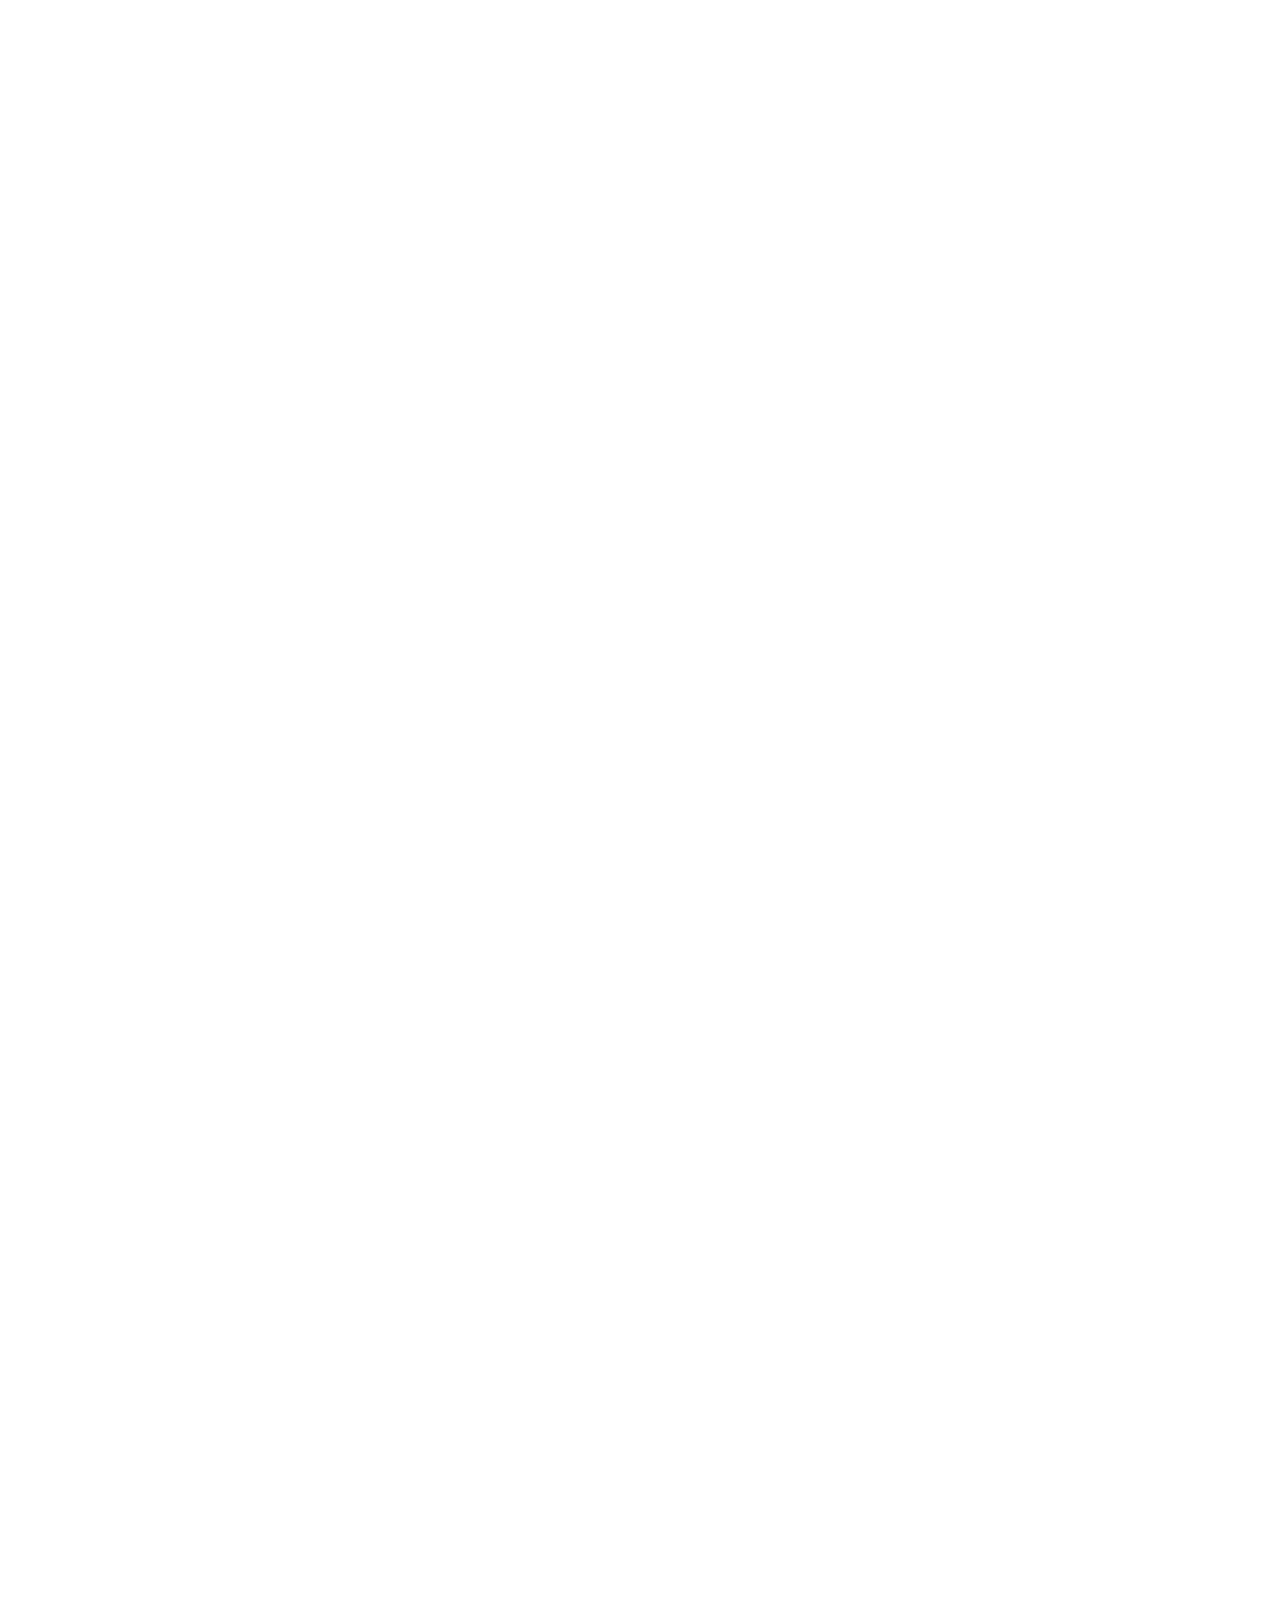
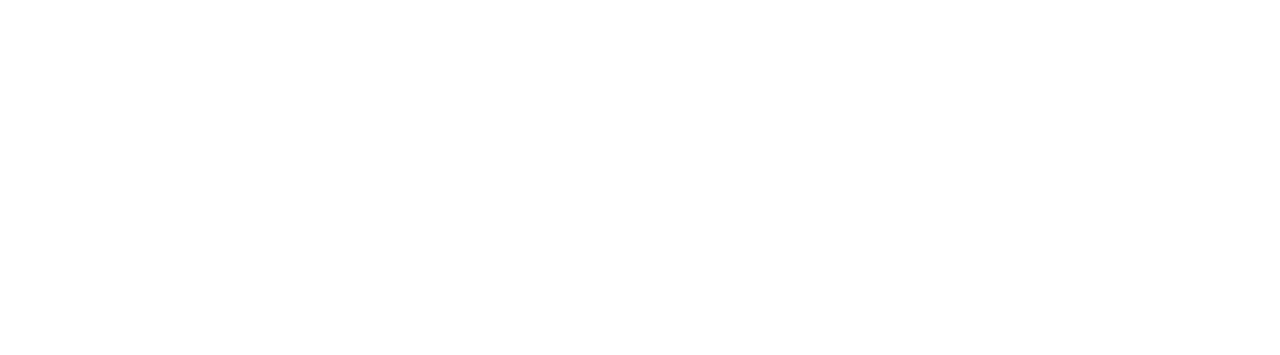
==== commit 8d98659b: "2018-03-06" ====
--- a/index2.html
+++ b/index2.html
@@ -45,51 +45,68 @@
 </head>
 
 <body>
-                <!-- Preloader -->
-                <div id="preloader">
-                    <div id="status">&nbsp;</div>
-                </div>
-
-
-
-
-    <header id="div_1" style="background-position: 50% -125px;">
-	        <div class="section_overlay">
+	<!-- Preloader -->
+    <div id="preloader">
+    	<div id="status">&nbsp;</div>
+	</div>
+
+
+<!---------------------------------------------------------------------------------  
+----------------------------------------------------------------------------------- 
+ 
+        Digitalización de un tambo
+
+-----------------------------------------------------------------------------------
+---------------------------------------------------------------------------------->
+
+
+	<header id="div_1" style="background-position: 50% -125px;">
+		<div class="section_overlay">
+			<div class="container">
+	        	<div class="row">
+	            	<div class="col-md-12 text-center">
+	                	<div class="home_text wow fadeInUp animated">
+	                    	<h2>Digitalización de un tambo</h2>
+	                        <p>El proyecto es un conjunto de aplicaciones que en conjunto  permite llevar las actividades diarias de un tambo.</p>
+	                        <img src="brandy/images/shape.png" alt="">                        
+						</div>
+					</div>
+				</div>
+			</div>
+
 	        <div class="container">
-	                <div class="row">
-	                    <div class="col-md-12 text-center">
-	                        <div class="home_text wow fadeInUp animated">
-	                            <h2>Digitalización de un tambo</h2>
-	                            <p>El proyecto es un conjunto de aplicaciones que en conjunto  permite llevar las actividades diarias de un tambo.</p>
-	                            <img src="brandy/images/shape.png" alt="">                        
-	                        </div>
-	                    </div>
-	                </div>
-	            </div>
-
-	            <div class="container">
-	                <div class="row">
-	                    <div class="col-md-12 text-center">
-	                        <div class="scroll_down">
-                            <a href="#SERVICE"></a>
-	                            <h4></h4>
-	                        </div>
-	                    </div>
-	                </div>
-	            </div>            
-	        </div>  
+	        	<div class="row">
+	            	<div class="col-md-12 text-center">
+	                	<div class="scroll_down">
+                        	<a href="#SERVICE"></a>
+	                        <h4></h4>
+						</div>
+					</div>
+				</div>
+			</div>            
+		</div>  
 	</header>
 
 
+<!---------------------------------------------------------------------------------  
+----------------------------------------------------------------------------------- 
+ 
+        Principales procesos
+
+-----------------------------------------------------------------------------------
+---------------------------------------------------------------------------------->
+	
+
     <section class="services" id="div_2">
-    	    <div class="row">
-                <div class="col-md-12 text-center">
-                    <div class="about_title">
-                        <h2>Principales procesos</h2>
-                        <img src="brandy/images/shape.png" alt="">
-                    </div>
-                </div>
-            </div>
+		<div class="row">
+        	<div class="col-md-12 text-center">
+            	<div class="about_title">
+                	<h2>Principales procesos</h2>
+                    <img src="brandy/images/shape.png" alt="">
+				</div>
+			</div>
+		</div>
+        
         <div class="container">
             <div class="row">
                 <div class="col-md-4 text-center">
@@ -122,10 +139,19 @@
             </div>            
         </div>
     </section>
-    
+
+
+<!---------------------------------------------------------------------------------  
+----------------------------------------------------------------------------------- 
+ 
+        Planteamiento del problema
+
+-----------------------------------------------------------------------------------
+---------------------------------------------------------------------------------->
+
     
     <section class="about_us_area" id="div_3">
-        <div class="container">
+		<div class="container">
             <div class="row">
                 <div class="col-md-12 text-center">
                     <div class="about_title">
@@ -164,9 +190,7 @@
         <hr>
         <div class="container">
             <div class="row">
-            	
-            	
-                <div class="col-md-4  wow fadeInLeft animated">
+            	<div class="col-md-4  wow fadeInLeft animated">
                     <div class="single_progress_bar">
                         <h2 style="text-align: center;">Factores Externos</h2>
                     </div>
@@ -192,6 +216,15 @@
         </div>
     </section>
     
+    
+<!---------------------------------------------------------------------------------  
+----------------------------------------------------------------------------------- 
+ 
+        Objetivos esperados
+
+-----------------------------------------------------------------------------------
+---------------------------------------------------------------------------------->    
+    
 
     <section class="testimonial text-center wow fadeInUp animated" id="div_4">
         <div class="container">
@@ -204,49 +237,97 @@
                 </div>
             </div>
        
-	    <div class="fun_facts">
-	    	<section class="header parallax home-parallax page" id="fun_facts" style="background-position: 50% -150px;">
-		        <div class="section_overlay">
-		            <!--<div class="container">-->
-		                <div class="row">
-		                    <div class="col-md-6 wow fadeInLeft animated">
-		                        <div class="row">
-		                            <div class="col-md-4">
-		                                <div class="single_count">
-		                                    <i class="icon-toolbox"></i>
-		                                    <p></p>
-		                                    <p>Mejorar la calidad del trabajo</p>
-		                                </div>
-		                            </div>
-		                            <div class="col-md-4">
-		                                <div class="single_count">
-		                                    <i class="icon-clock"></i>
-		                                    <p></p>
-		                                    <p>Incrementar la eficiencia productiva y economica</p>
-		                                </div>                            
-		                            </div>
-		                            <div class="col-md-4">
-		                                <div class="single_count">
-		                                    <i class="icon-search"></i>
-		                                    <p></p>
-		                                    <p>Mayor cantidad y calidad de información para la toma de decisiones</p>
-		                                </div>                            
-		                            </div>
-		                        </div>
-		                    </div>
-		                    <div class="col-md-5 col-md-offset-1 wow fadeInRight animated">
-		                        <div class="imac">
-		                            <img src="brandy/images/imac.png" alt="">
-		                        </div>
-		                    </div>
-		                <!--</div>-->
-		            </div>            
-		        </div>
-		    </section>    
+		    <div class="fun_facts">
+		    	<section class="header parallax home-parallax page" id="fun_facts" style="background-position: 50% -150px;">
+			        <div class="section_overlay">
+			            <!--<div class="container">-->
+			                <div class="row">
+			                    <div class="col-md-6 wow fadeInLeft animated">
+			                        <div class="row">
+			                            <div class="col-md-4">
+			                                <div class="single_count">
+			                                    <i class="icon-toolbox"></i>
+			                                    <p></p>
+			                                    <p>Mejorar la calidad del trabajo</p>
+			                                </div>
+			                            </div>
+			                            <div class="col-md-4">
+			                                <div class="single_count">
+			                                    <i class="icon-clock"></i>
+			                                    <p></p>
+			                                    <p>Incrementar la eficiencia productiva y economica</p>
+			                                </div>                            
+			                            </div>
+			                            <div class="col-md-4">
+			                                <div class="single_count">
+			                                    <i class="icon-search"></i>
+			                                    <p></p>
+			                                    <p>Mayor cantidad y calidad de información para la toma de decisiones</p>
+			                                </div>                            
+			                            </div>
+			                        </div>
+			                    </div>
+			                    <div class="col-md-5 col-md-offset-1 wow fadeInRight animated">
+			                        <div class="imac">
+			                            <img src="brandy/images/imac.png" alt="">
+			                        </div>
+			                    </div>
+			                <!--</div>-->
+			            </div>            
+			        </div>
+			    </section>    
+		    </div>
+		</div>
+	</section>
+	
+
+<!---------------------------------------------------------------------------------  
+----------------------------------------------------------------------------------- 
+ 
+        Sistema
+
+-----------------------------------------------------------------------------------
+---------------------------------------------------------------------------------->  	
+
+	<section class="work_area"  id="div_5" style="margin-bottom: 300px">
+        <div class="container">
+            <div class="row">
+                <div class="col-md-12 text-center">
+                    <div class="work_title wow fadeInUp animated">
+                        <h1>Sistema Componentes que participan en el sistema </h1>
+                        <img src="brandy/images/shape.png" alt="">
+                    </div>
+                </div>
+            </div>
+        	<div class="container">
+		        <div class="row wow fadeInUp animated">
+					<div class="col-md-2"></div>
+		            <div class="col-md-8 no_padding">
+						<div class="single_image">
+		                	<img src="img/sistemas.jpg" alt="">
+		                    <div class="image_overlay">
+		                    	<a href="">RFID</a>
+		                        <h4>Tarjetas</h4>
+		            		</div>
+		            	</div>
+		            </div>
+		        	<div class="col-md-2"></div>
+				</div>
+			</div>
 	    </div>
-	     </div>
-	</section>
-    <section class="work_area" id="div_5">
+    </section>
+
+
+<!---------------------------------------------------------------------------------  
+----------------------------------------------------------------------------------- 
+ 
+        RFID
+
+-----------------------------------------------------------------------------------
+---------------------------------------------------------------------------------->  
+
+	
+    <section id="div_6" class="contact" >
         <div class="container">
             <div class="row">
                 <div class="col-md-12 text-center">
@@ -260,27 +341,27 @@
         
 	        <div class="container-fluid">
 	            <div class="row">
-	                <div class="col-md-4 no_padding">
-	                    <div class="single_image">
-	                        <img src="brandy/images/rfid 1.jpg" alt="">
+	                <div class="col-md-4 no_padding wow flipInY" data-wow-delay="2s">
+	                    <div class="single_image">
+	                        <img src="brandy/images/r1.jpg" alt="" data-wow-delay="1s">
 	                        <div class="image_overlay">
 	                            <a href="">RFID</a>
 	                            <h4>Tarjetas</h4>
 	                        </div>
 	                    </div>
 	                </div>
-	                <div class="col-md-4 no_padding">
-	                    <div class="single_image">
-	                        <img src="brandy/images/rfid 2.jpg" alt="">
+	                <div class="col-md-4 no_padding wow flipInX" data-wow-delay="1s">
+	                    <div class="single_image">
+	                        <img src="brandy/images/r2.jpg" alt="">
 	                        <div class="image_overlay">
 	                            <a href="">RFID</a>
 	                            <h4>Animales</h4>
 	                        </div>                        
 	                    </div>
 	                </div>
-	                <div class="col-md-4 no_padding">
-	                    <div class="single_image">
-	                        <img src="brandy/images/rfid 3.jpg" alt="">
+	                <div class="col-md-4 no_padding wow flipInY" data-wow-delay="2s">
+	                    <div class="single_image">
+	                        <img src="brandy/images/r3.jpg" alt="">
 	                        <div class="image_overlay">
 	                            <a href="">RFID</a>
 	                            <h4>Chips</h4>
@@ -289,27 +370,27 @@
 	                </div>
 	            </div>
 	            <div class="row">
-	                <div class="col-md-4 no_padding">
-	                    <div class="single_image">
-	                        <img src="brandy/images/rfid 4.jpg" alt="">
+	                <div class="col-md-4 no_padding wow flipInX" data-wow-delay="2s">
+	                    <div class="single_image">
+	                        <img src="brandy/images/r4.jpg" alt="">
 	                        <div class="image_overlay">
 	                            <a href="">RFID</a>
 	                            <h4>Lectores</h4>
 	                        </div>
 	                    </div>
 	                </div>
-	                <div class="col-md-4 no_padding">
-	                    <div class="single_image">
-	                        <img src="brandy/images/rfid 5.jpg" alt="">
+	                <div class="col-md-4 no_padding wow flipInY" data-wow-delay="2s">
+	                    <div class="single_image">
+	                        <img src="brandy/images/r5.jpg" alt="">
 	                        <div class="image_overlay">
 	                            <a href="">RFID</a>
 	                            <h4>Llaveros</h4>
 	                        </div>                        
 	                    </div>
 	                </div>
-	                <div class="col-md-4 no_padding">
-	                    <div class="single_image">
-	                        <img src="brandy/images/rfid 6.jpg" alt="">
+	                <div class="col-md-4 no_padding wow flipInX" data-wow-delay="2s">
+	                    <div class="single_image">
+	                        <img src="brandy/images/r6.jpg" alt="">
 	                        <div class="image_overlay">
 	                            <a href="">RFID</a>
 	                            <h4>Paquetes</h4>
@@ -320,15 +401,6 @@
 	        </div>
 	    </div>
     </section>
-    
-    
-    
-
-
-
-
-
-
 
 
 
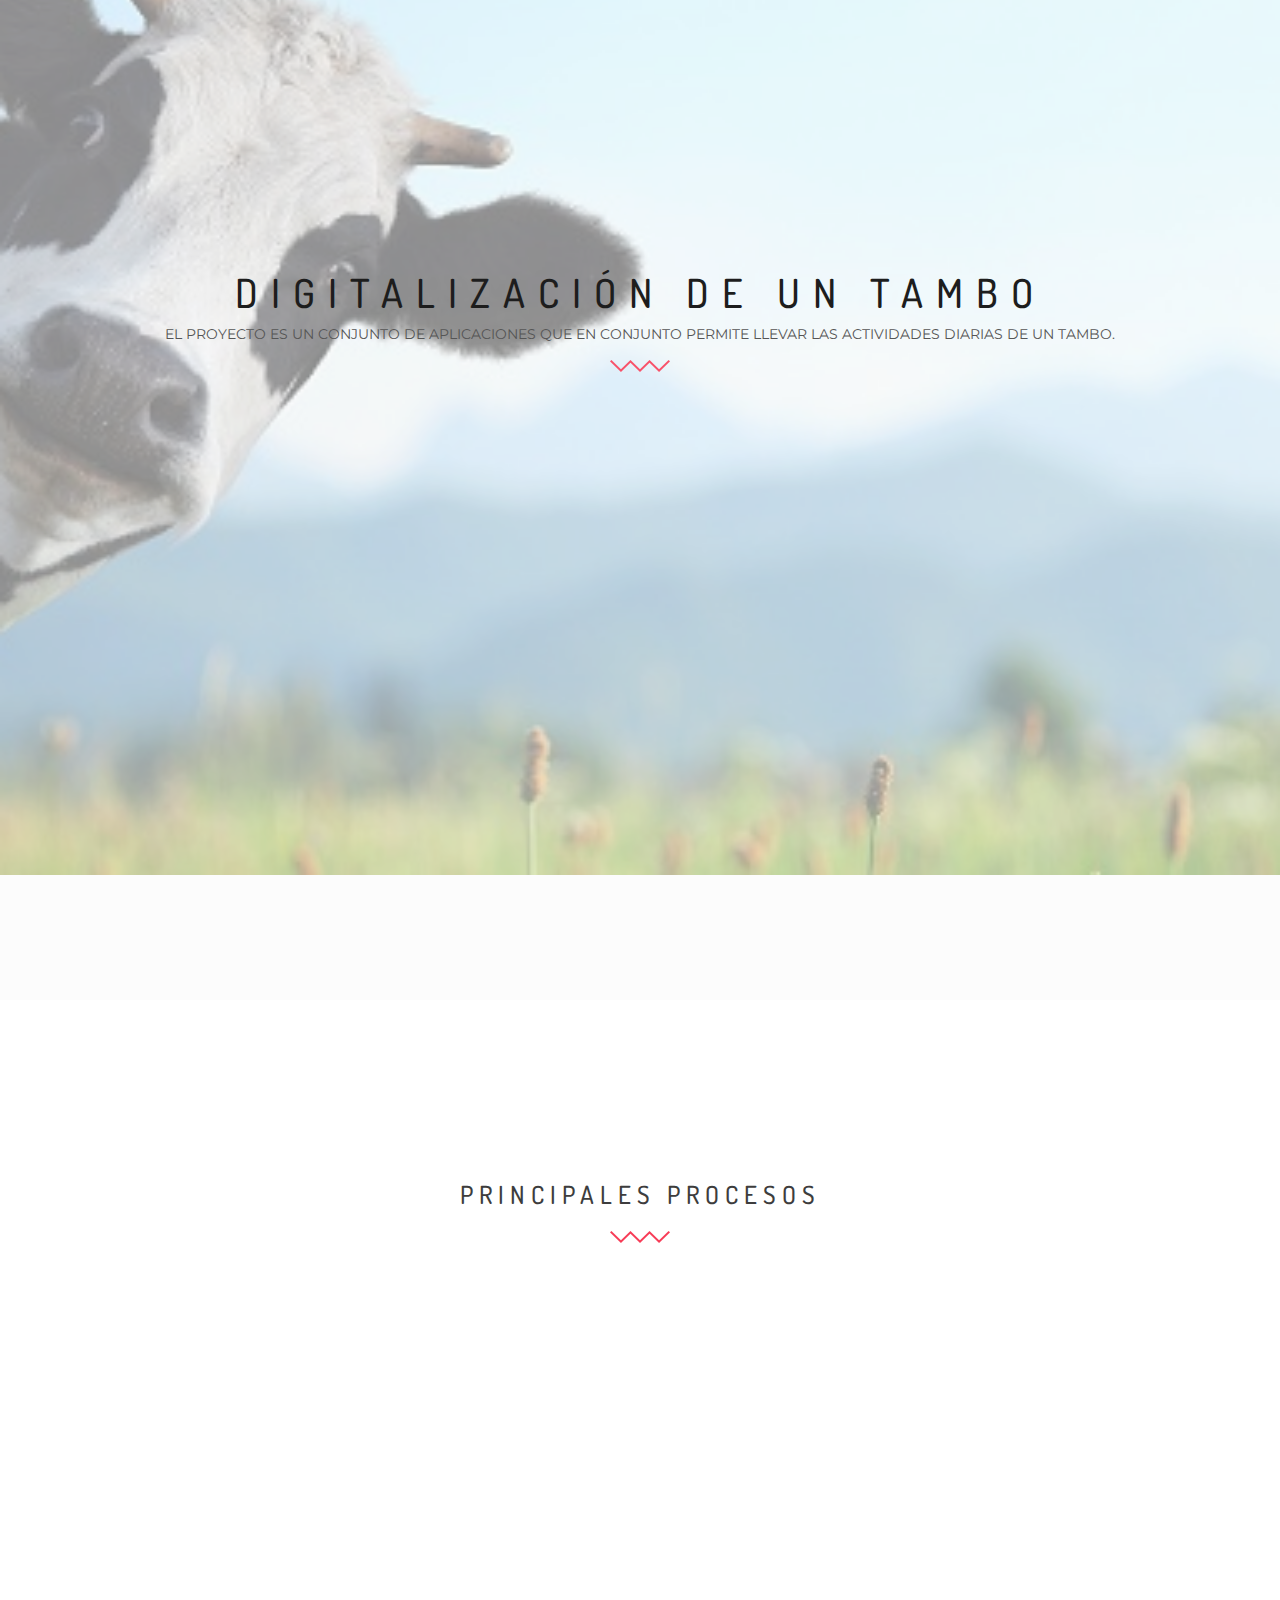
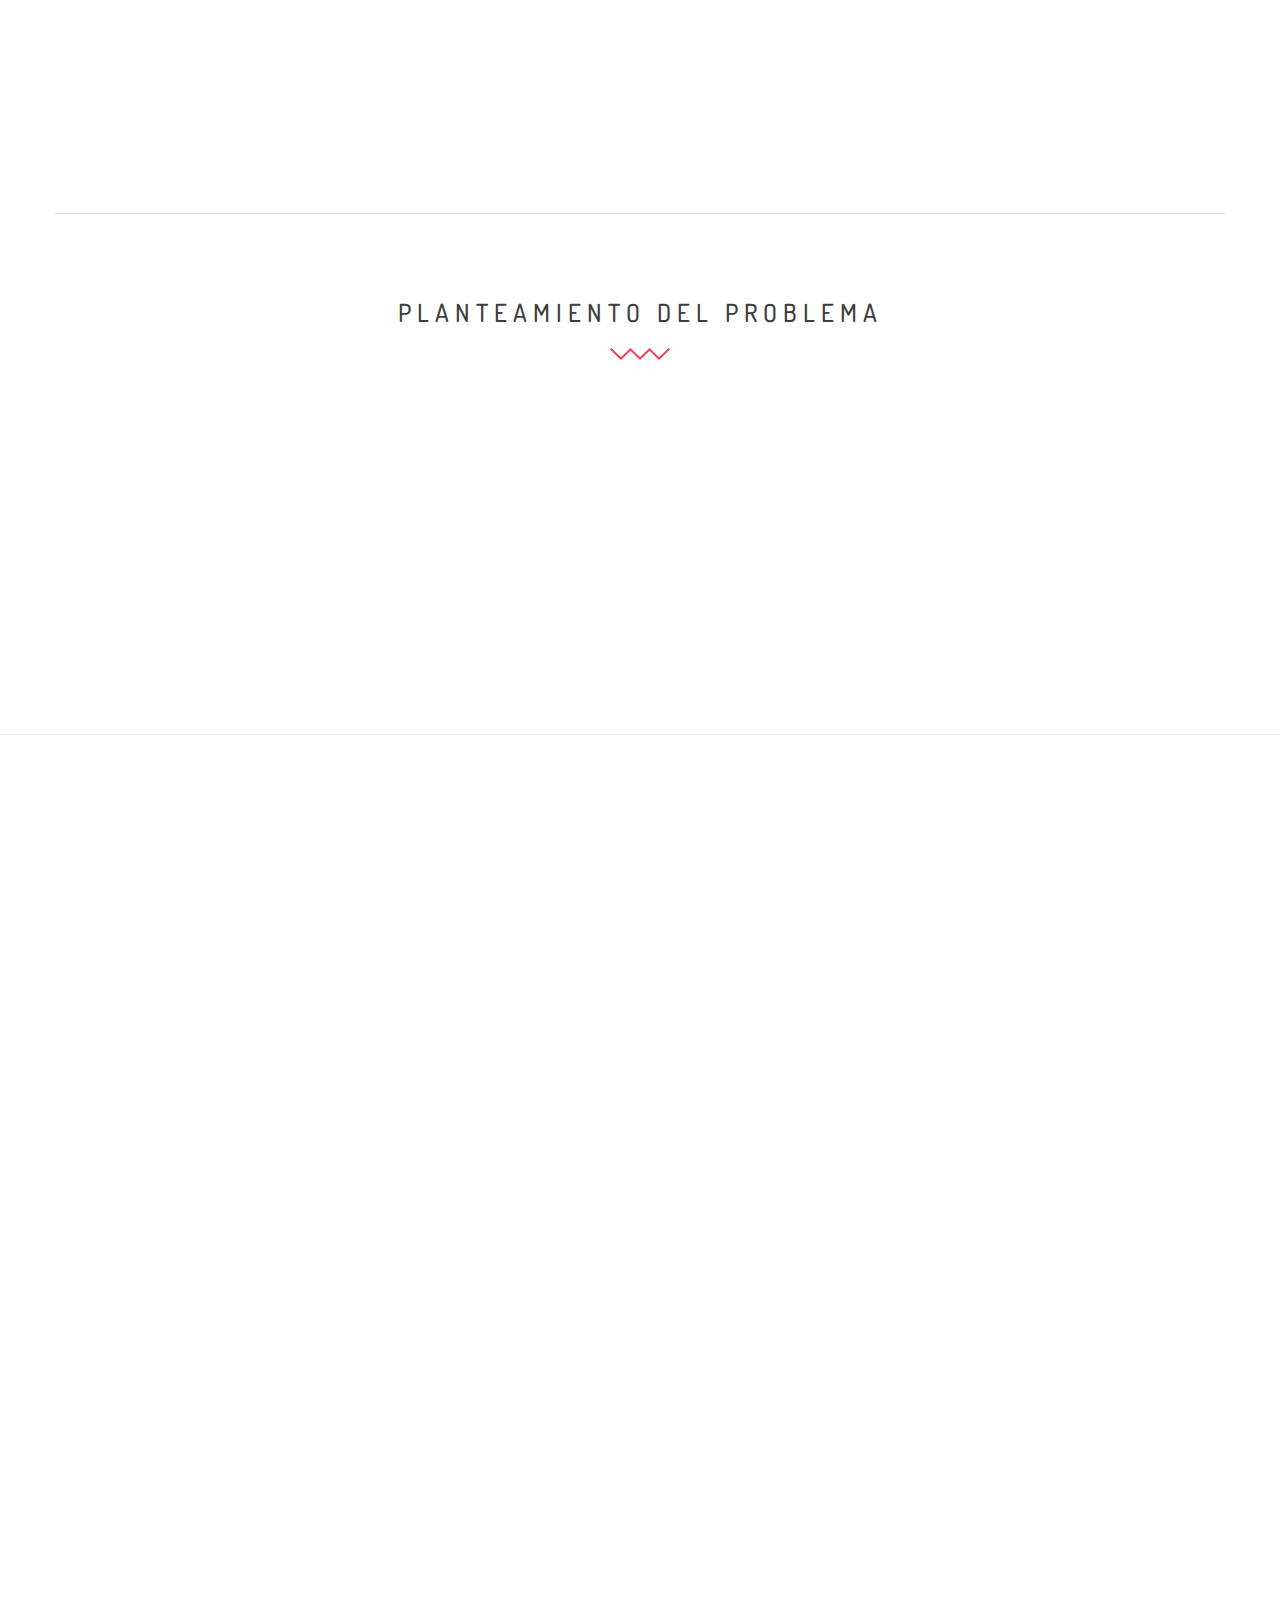
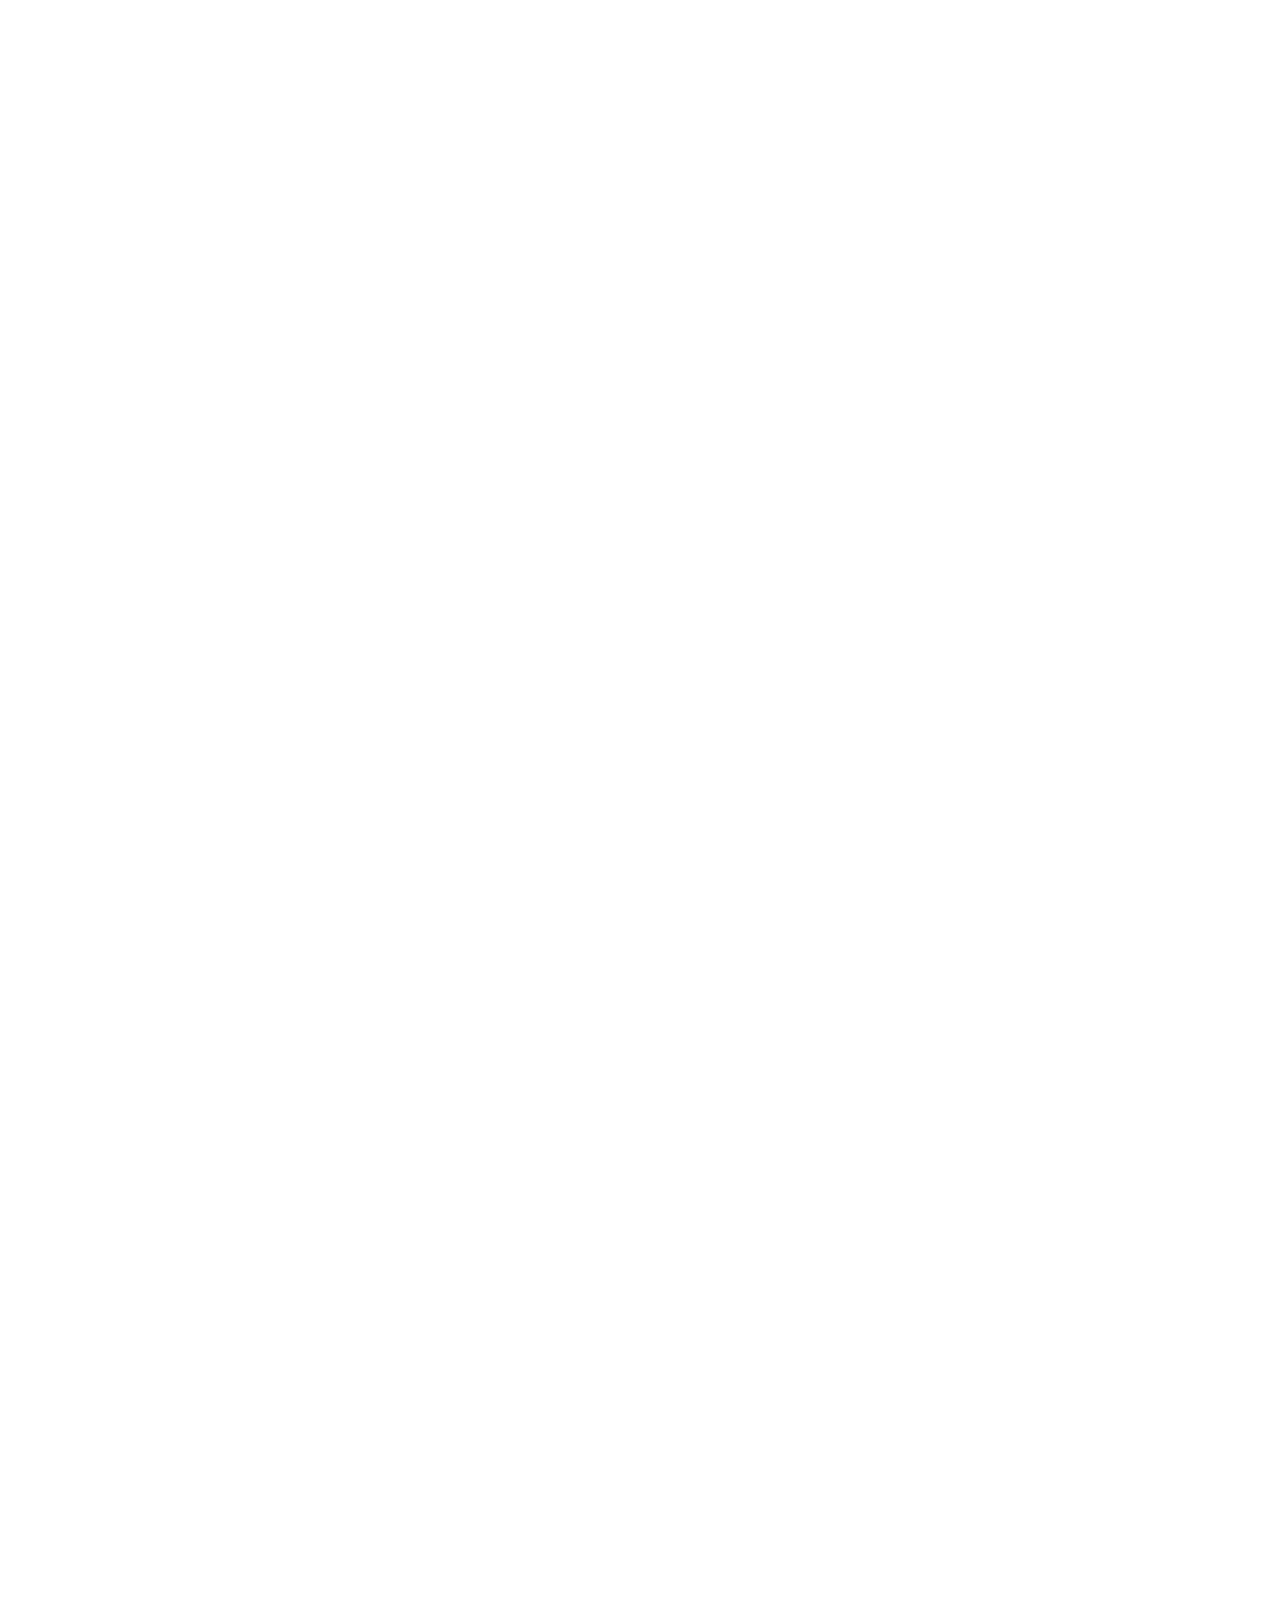
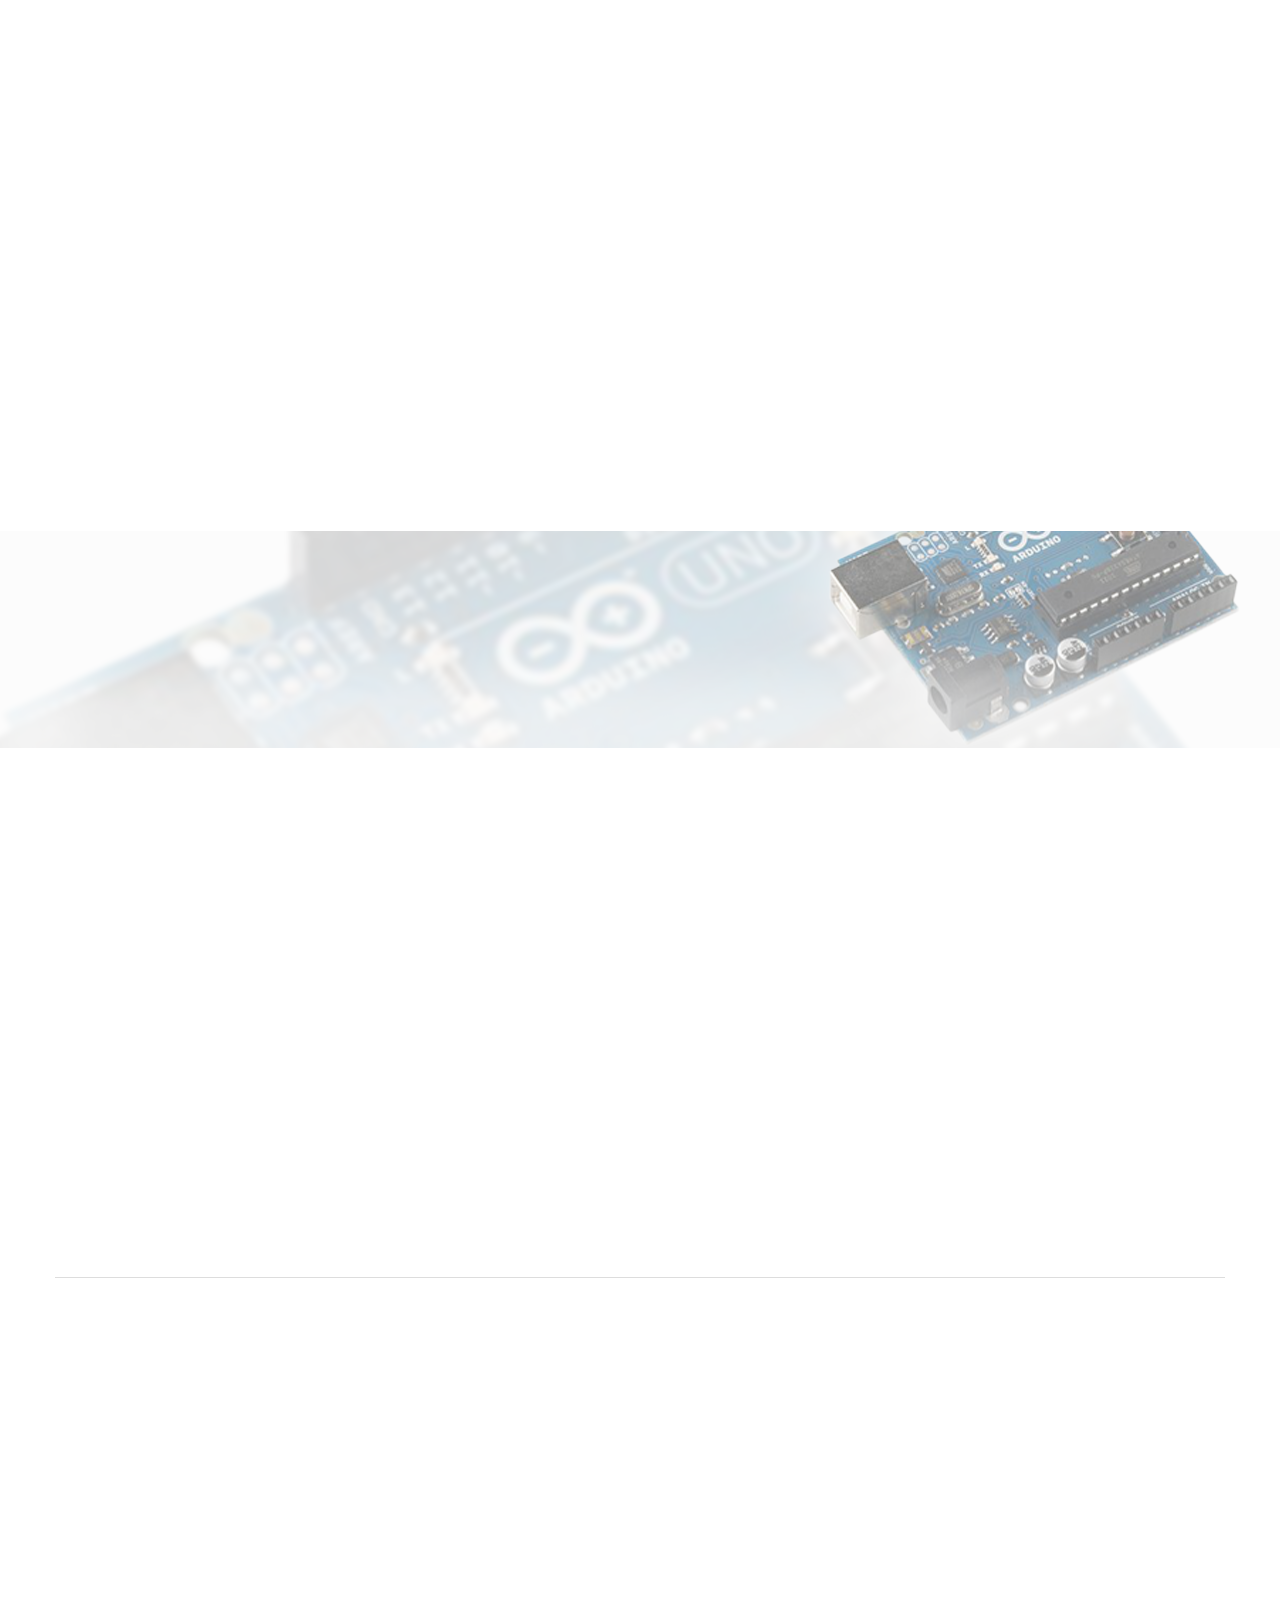
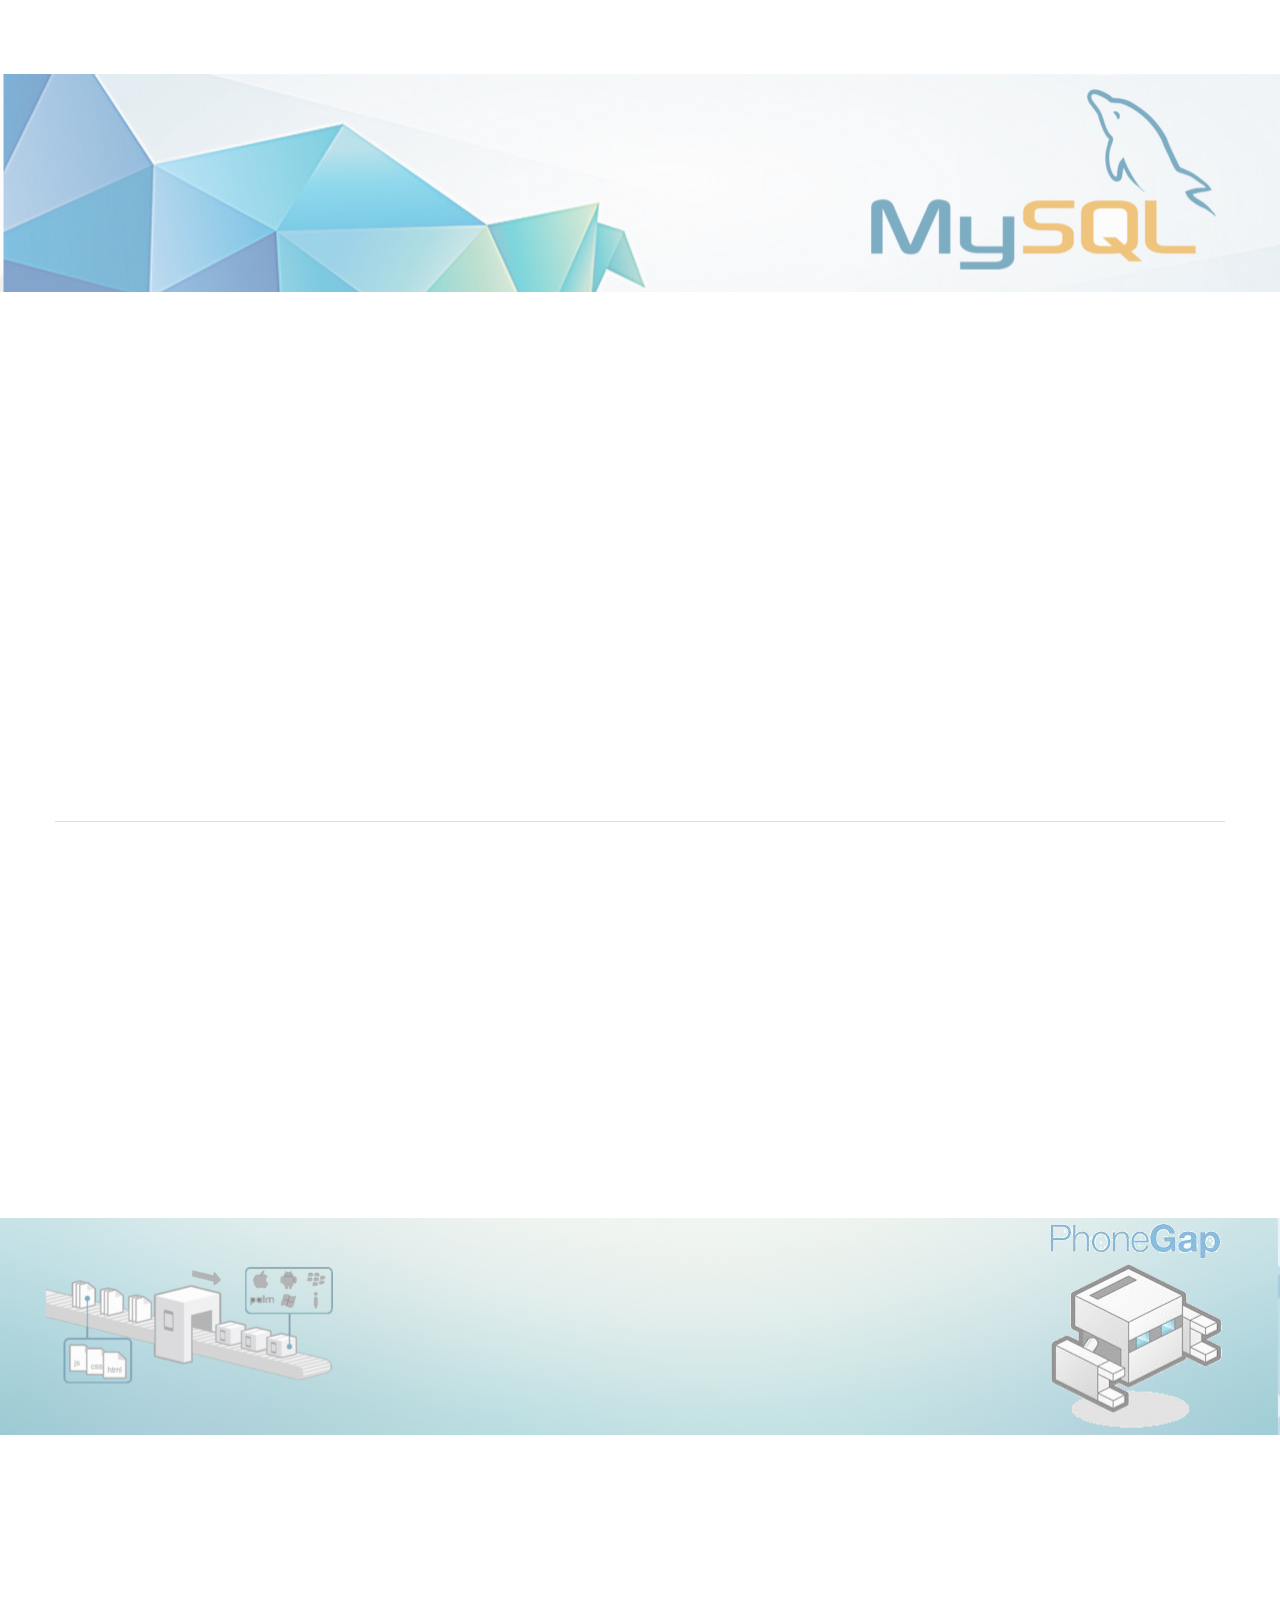
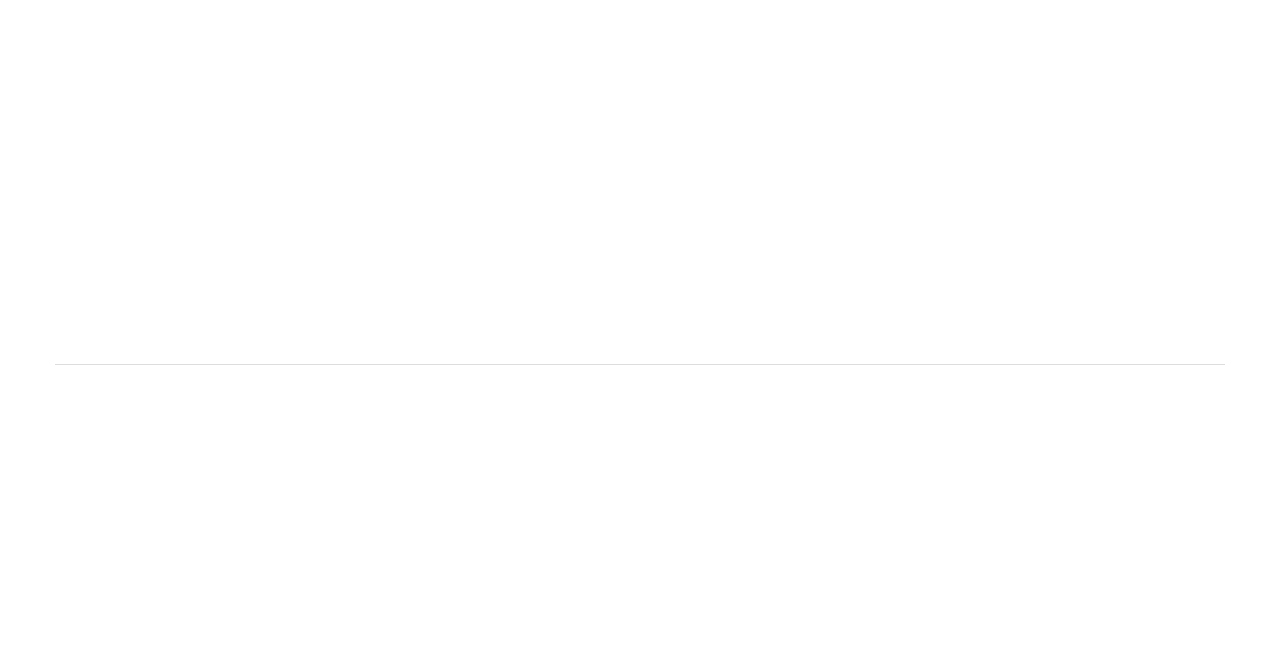
==== commit 23f4bda2: "55" ====
--- a/index2.html
+++ b/index2.html
@@ -316,7 +316,7 @@
 			</div>
 	    </div>
     </section>
-
+    
 
 <!---------------------------------------------------------------------------------  
 ----------------------------------------------------------------------------------- 
@@ -327,7 +327,7 @@
 ---------------------------------------------------------------------------------->  
 
 	
-    <section id="div_6" class="contact" >
+    <section id="div_6" class="contact"  style="margin-bottom: 300px">
         <div class="container">
             <div class="row">
                 <div class="col-md-12 text-center">
@@ -404,6 +404,150 @@
 
 
 
+<!---------------------------------------------------------------------------------  
+----------------------------------------------------------------------------------- 
+ 
+        Principales procesos
+
+-----------------------------------------------------------------------------------
+---------------------------------------------------------------------------------->
+	
+
+    <section class="services" id="div_7"  style="margin-bottom: 300px">
+		<div class="row" style="
+			background: url(img/arduino.png);
+			background-repeat: no-repeat;
+			background-position: 50% -125px;
+			background-size: auto;
+			margin-bottom: 30px;">
+        	<div class="col-md-12 text-center" style="background: rgba(250,250,250, .5);">
+            	<div class="about_title wow fadeInUp">
+                	<h2>Arduino</h2>
+                    <img src="brandy/images/shape.png" alt="">
+				</div>
+			</div>
+		</div>
+        
+        <div class="container">
+            <div class="row">
+                <div class="col-md-6 text-center">
+                    <div class="single_service wow fadeInUp" data-wow-delay="1s">
+                        <i class="icon-pencil"></i>
+                        <h2>Qué es Arduino</h2>
+                        <p>Placa con un microcontrolador.</p>
+                        <p>Puertos de entrada/salida.</p>
+                         <img src="img/el-universo-arduino-.jpg" style="width: 100%"/>
+                    </div>
+                </div>
+                <div class="col-md-6 text-center">
+                    <div class="single_service wow fadeInUp" data-wow-delay="2s">
+                        <i class="icon-gears"></i>
+                        <h2>Programación en arduino</h2>
+                        <p>Lenguaje de programación C++</p>
+                        <p>Open Sources.</p>
+                        <img src="img/programacion_arduino.png" style="width: 100%; height: 300px;"/>
+                    </div>
+                </div>
+            </div>            
+        </div>
+    </section>
+    
+    
+
+<!---------------------------------------------------------------------------------  
+----------------------------------------------------------------------------------- 
+ 
+        Base de datos
+
+-----------------------------------------------------------------------------------
+---------------------------------------------------------------------------------->
+	
+
+    <section class="services" id="div_8"  style="margin-bottom: 300px">
+		<div class="row" style="
+			background: url(img/mysql.jpg);
+			background-repeat: no-repeat;
+			background-position: 50% -130px;
+			background-size: auto;
+			margin-bottom: 30px;">
+        	<div class="col-md-12 text-center" style="background: rgba(250,250,250, .5);">
+            	<div class="about_title wow fadeInUp">
+                	<h2>Base de datos</h2>
+                    <img src="brandy/images/shape.png" alt="">
+				</div>
+			</div>
+		</div>
+        
+        <div class="container">
+            <div class="row">
+                <div class="col-md-6 text-center">
+                    <div class="single_service wow fadeInUp" data-wow-delay="1s">
+                        <i class="icon-pencil"></i>
+                        <h2>Qué es Base de datos</h2>
+                        <p>Placa con un microcontrolador.</p>
+                        <p>Puertos de entrada/salida.</p>
+                         
+                    </div>
+                </div>
+                <div class="col-md-6 text-center">
+                    <div class="single_service wow fadeInUp" data-wow-delay="2s">
+                        <i class="icon-gears"></i>
+                        <h2>Normalización de la base</h2>
+                        <p>Lenguaje de programación C++</p>
+                        <p>Open Sources.</p>
+                    </div>
+                </div>
+            </div>            
+        </div>
+    </section>
+    
+
+<!---------------------------------------------------------------------------------  
+----------------------------------------------------------------------------------- 
+ 
+        PhoneGap
+
+-----------------------------------------------------------------------------------
+---------------------------------------------------------------------------------->
+	
+
+    <section class="services" id="div_9"  style="margin-bottom: 300px">
+		<div class="row" style="
+			background: url(img/PHONE_BANNER.jpg);
+			background-repeat: no-repeat;
+			background-position: 50% -130px;
+			background-size: auto;
+			margin-bottom: 30px;">
+        	<div class="col-md-12 text-center" style="background: rgba(250,250,250, .5);">
+            	<div class="about_title wow fadeInUp">
+                	<h2>Phone Gap</h2>
+                    <img src="brandy/images/shape.png" alt="">
+				</div>
+			</div>
+		</div>
+        
+        <div class="container">
+            <div class="row">
+                <div class="col-md-6 text-center">
+                    <div class="single_service wow fadeInUp" data-wow-delay="1s">
+                        <i class="icon-pencil"></i>
+                        <h2>Qué es Base de datos</h2>
+                        <p>Placa con un microcontrolador.</p>
+                        <p>Puertos de entrada/salida.</p>
+                         
+                    </div>
+                </div>
+                <div class="col-md-6 text-center">
+                    <div class="single_service wow fadeInUp" data-wow-delay="2s">
+                        <i class="icon-gears"></i>
+                        <h2>Normalización de la base</h2>
+                        <p>Lenguaje de programación C++</p>
+                        <p>Open Sources.</p>
+                    </div>
+                </div>
+            </div>            
+        </div>
+    </section>
 
 
 <!-- =========================
@@ -440,8 +584,15 @@
         else if(e.which == 40){ // abajo
         }
         
-        if(div > 0){
-        	$("html, body").animate({ scrollTop: $("#div_"+div).offset().top }, 1000);
+        if(div > 0)
+        {
+        	if(div > 0)
+        	{
+        		location.href ="php.html";
+        	}else 
+        	{
+        		$("html, body").animate({ scrollTop: $("#div_"+div).offset().top }, 1000);
+        	}
         }else {
         	location.href ="index.html";
         }
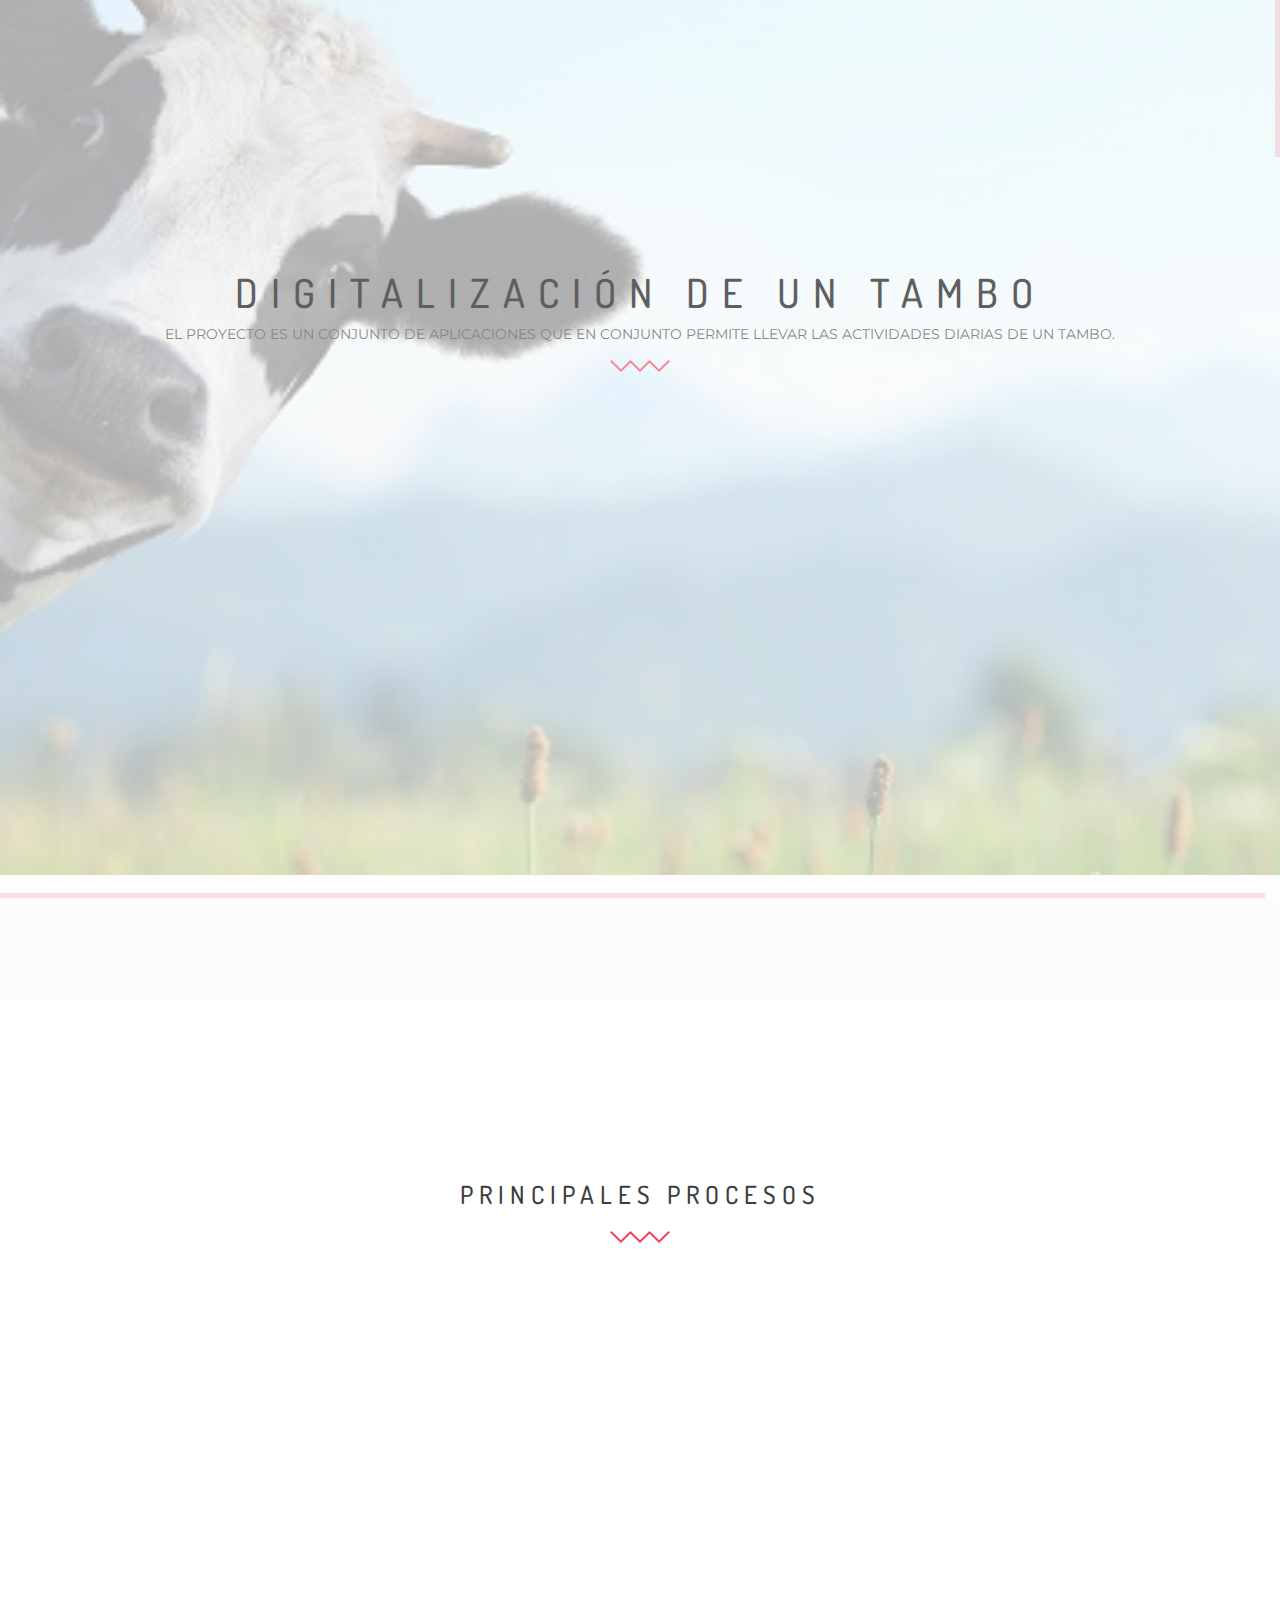
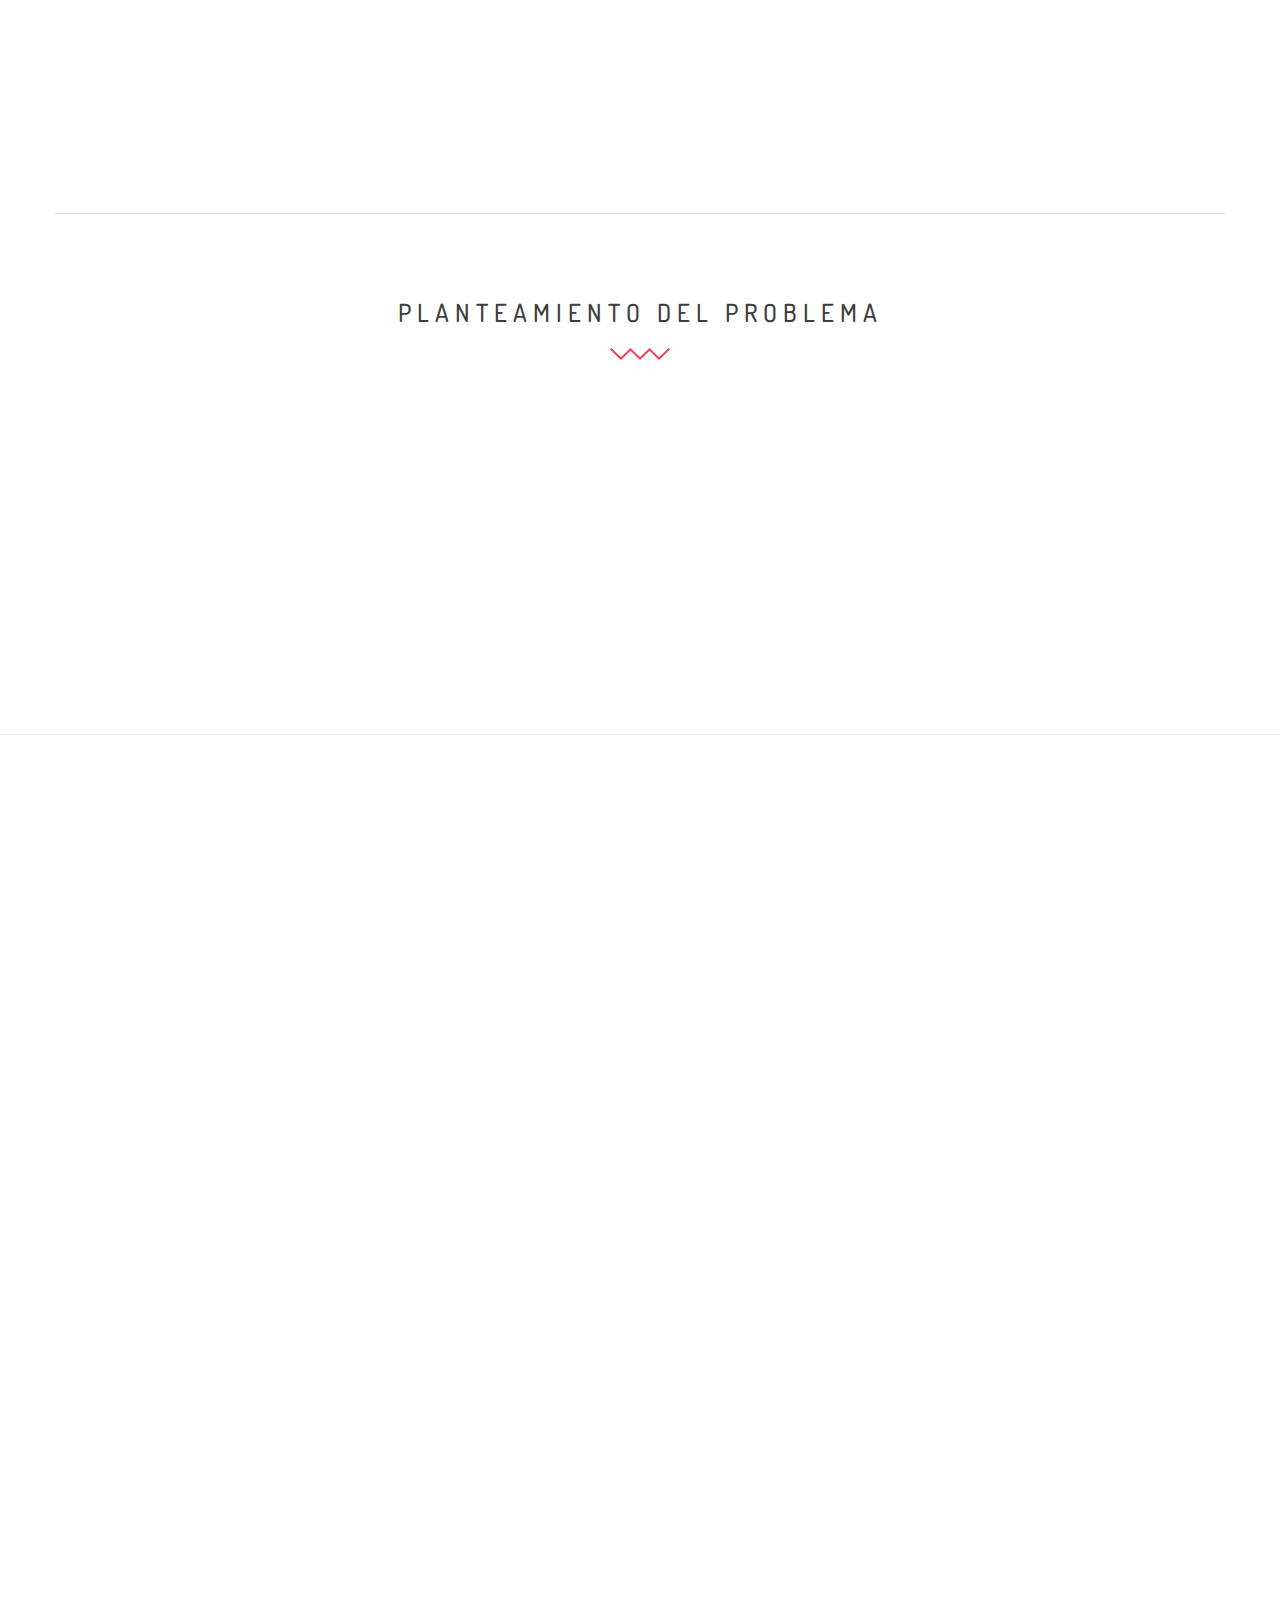
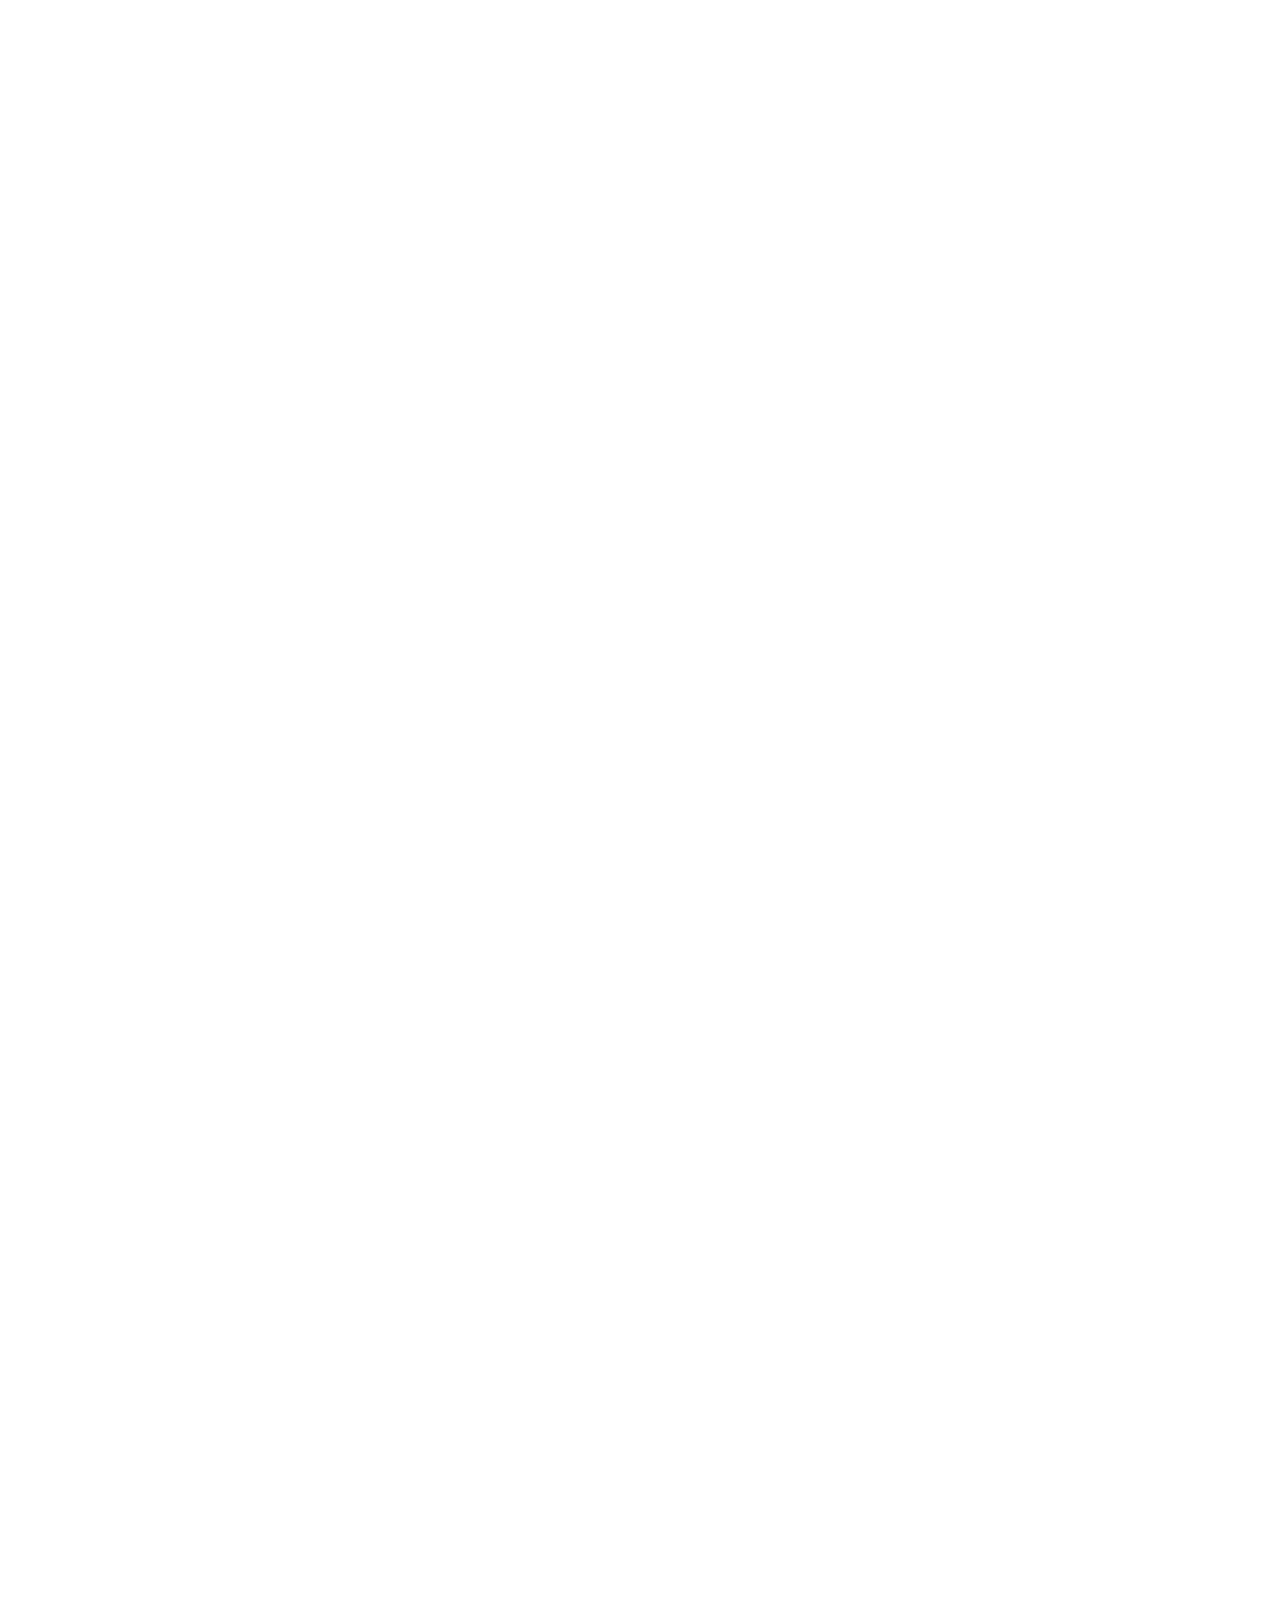
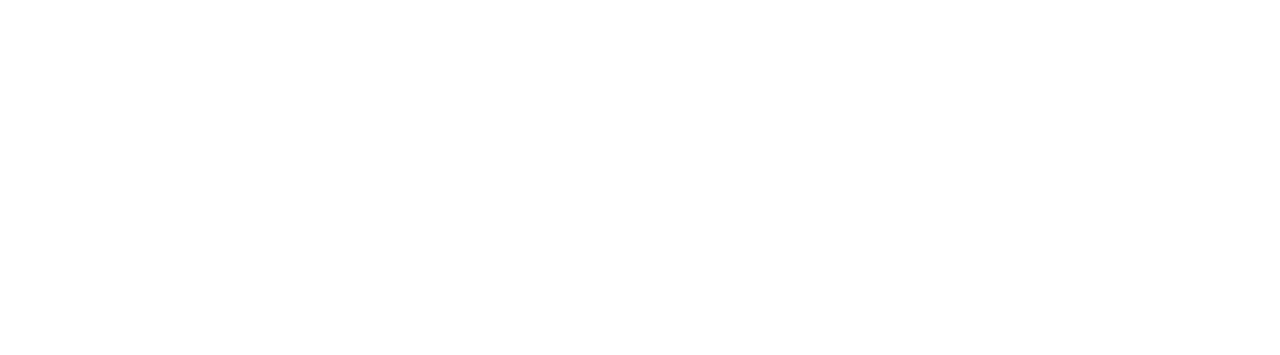
==== commit 74fc34b3: "2" ====
--- a/index2.html
+++ b/index2.html
@@ -316,7 +316,7 @@
 			</div>
 	    </div>
     </section>
-    
+
 
 <!---------------------------------------------------------------------------------  
 ----------------------------------------------------------------------------------- 
@@ -327,7 +327,7 @@
 ---------------------------------------------------------------------------------->  
 
 	
-    <section id="div_6" class="contact"  style="margin-bottom: 300px">
+    <section id="div_6" class="contact" >
         <div class="container">
             <div class="row">
                 <div class="col-md-12 text-center">
@@ -401,153 +401,18 @@
 	        </div>
 	    </div>
     </section>
-
-
-
-<!---------------------------------------------------------------------------------  
------------------------------------------------------------------------------------ 
- 
-        Principales procesos
-
------------------------------------------------------------------------------------
----------------------------------------------------------------------------------->
-	
-
-    <section class="services" id="div_7"  style="margin-bottom: 300px">
-		<div class="row" style="
-			background: url(img/arduino.png);
-			background-repeat: no-repeat;
-			background-position: 50% -125px;
-			background-size: auto;
-			margin-bottom: 30px;">
-        	<div class="col-md-12 text-center" style="background: rgba(250,250,250, .5);">
-            	<div class="about_title wow fadeInUp">
-                	<h2>Arduino</h2>
-                    <img src="brandy/images/shape.png" alt="">
-				</div>
-			</div>
-		</div>
-        
-        <div class="container">
-            <div class="row">
-                <div class="col-md-6 text-center">
-                    <div class="single_service wow fadeInUp" data-wow-delay="1s">
-                        <i class="icon-pencil"></i>
-                        <h2>Qué es Arduino</h2>
-                        <p>Placa con un microcontrolador.</p>
-                        <p>Puertos de entrada/salida.</p>
-                         <img src="img/el-universo-arduino-.jpg" style="width: 100%"/>
-                    </div>
-                </div>
-                <div class="col-md-6 text-center">
-                    <div class="single_service wow fadeInUp" data-wow-delay="2s">
-                        <i class="icon-gears"></i>
-                        <h2>Programación en arduino</h2>
-                        <p>Lenguaje de programación C++</p>
-                        <p>Open Sources.</p>
-                        <img src="img/programacion_arduino.png" style="width: 100%; height: 300px;"/>
-                    </div>
-                </div>
-            </div>            
-        </div>
-    </section>
-    
-    
-
-<!---------------------------------------------------------------------------------  
------------------------------------------------------------------------------------ 
- 
-        Base de datos
-
------------------------------------------------------------------------------------
----------------------------------------------------------------------------------->
-	
-
-    <section class="services" id="div_8"  style="margin-bottom: 300px">
-		<div class="row" style="
-			background: url(img/mysql.jpg);
-			background-repeat: no-repeat;
-			background-position: 50% -130px;
-			background-size: auto;
-			margin-bottom: 30px;">
-        	<div class="col-md-12 text-center" style="background: rgba(250,250,250, .5);">
-            	<div class="about_title wow fadeInUp">
-                	<h2>Base de datos</h2>
-                    <img src="brandy/images/shape.png" alt="">
-				</div>
-			</div>
-		</div>
-        
-        <div class="container">
-            <div class="row">
-                <div class="col-md-6 text-center">
-                    <div class="single_service wow fadeInUp" data-wow-delay="1s">
-                        <i class="icon-pencil"></i>
-                        <h2>Qué es Base de datos</h2>
-                        <p>Placa con un microcontrolador.</p>
-                        <p>Puertos de entrada/salida.</p>
-                         
-                    </div>
-                </div>
-                <div class="col-md-6 text-center">
-                    <div class="single_service wow fadeInUp" data-wow-delay="2s">
-                        <i class="icon-gears"></i>
-                        <h2>Normalización de la base</h2>
-                        <p>Lenguaje de programación C++</p>
-                        <p>Open Sources.</p>
-                    </div>
-                </div>
-            </div>            
-        </div>
-    </section>
-    
-
-<!---------------------------------------------------------------------------------  
------------------------------------------------------------------------------------ 
- 
-        PhoneGap
-
------------------------------------------------------------------------------------
----------------------------------------------------------------------------------->
-	
-
-    <section class="services" id="div_9"  style="margin-bottom: 300px">
-		<div class="row" style="
-			background: url(img/PHONE_BANNER.jpg);
-			background-repeat: no-repeat;
-			background-position: 50% -130px;
-			background-size: auto;
-			margin-bottom: 30px;">
-        	<div class="col-md-12 text-center" style="background: rgba(250,250,250, .5);">
-            	<div class="about_title wow fadeInUp">
-                	<h2>Phone Gap</h2>
-                    <img src="brandy/images/shape.png" alt="">
-				</div>
-			</div>
-		</div>
-        
-        <div class="container">
-            <div class="row">
-                <div class="col-md-6 text-center">
-                    <div class="single_service wow fadeInUp" data-wow-delay="1s">
-                        <i class="icon-pencil"></i>
-                        <h2>Qué es Base de datos</h2>
-                        <p>Placa con un microcontrolador.</p>
-                        <p>Puertos de entrada/salida.</p>
-                         
-                    </div>
-                </div>
-                <div class="col-md-6 text-center">
-                    <div class="single_service wow fadeInUp" data-wow-delay="2s">
-                        <i class="icon-gears"></i>
-                        <h2>Normalización de la base</h2>
-                        <p>Lenguaje de programación C++</p>
-                        <p>Open Sources.</p>
-                    </div>
-                </div>
-            </div>            
-        </div>
-    </section>
+    
+    
+    
+
+
+
+
+
+
+
+
+
 
 
 <!-- =========================
@@ -584,15 +449,8 @@
         else if(e.which == 40){ // abajo
         }
         
-        if(div > 0)
-        {
-        	if(div > 0)
-        	{
-        		location.href ="php.html";
-        	}else 
-        	{
-        		$("html, body").animate({ scrollTop: $("#div_"+div).offset().top }, 1000);
-        	}
+        if(div > 0){
+        	$("html, body").animate({ scrollTop: $("#div_"+div).offset().top }, 1000);
         }else {
         	location.href ="index.html";
         }
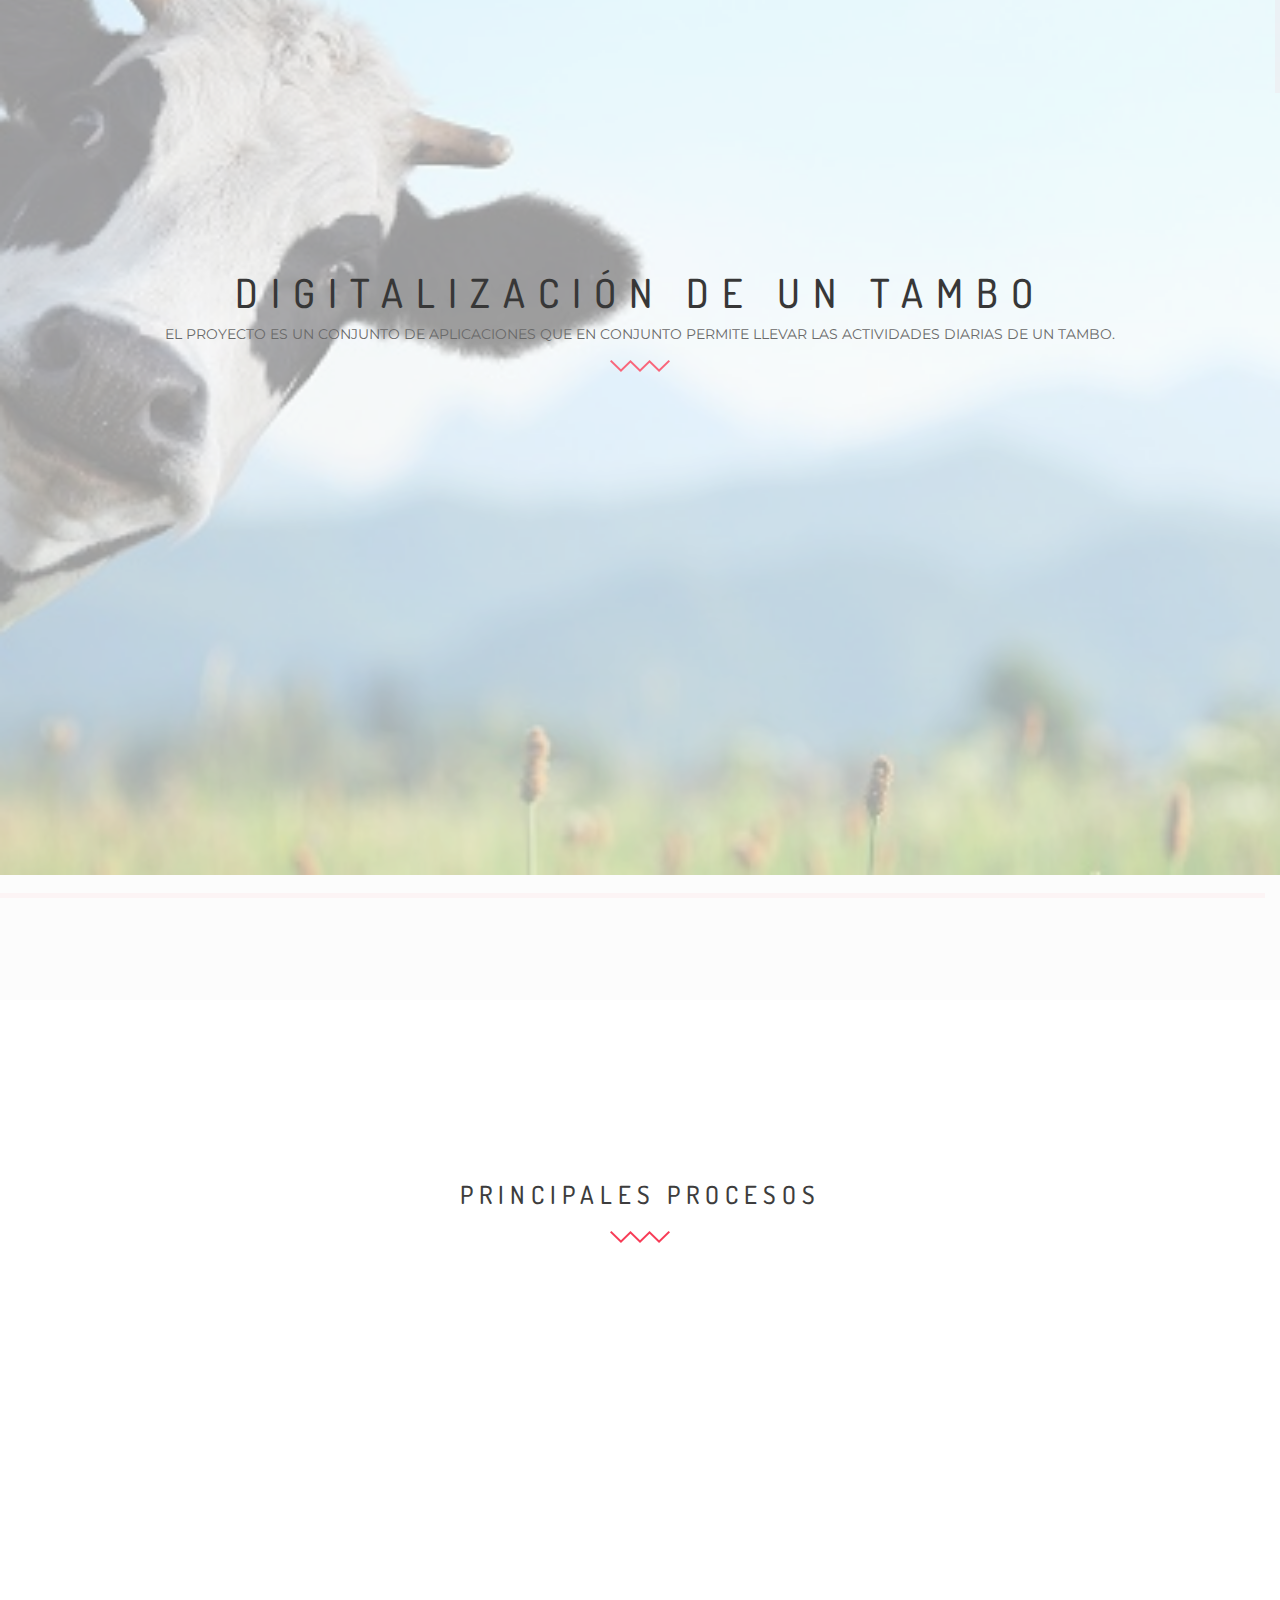
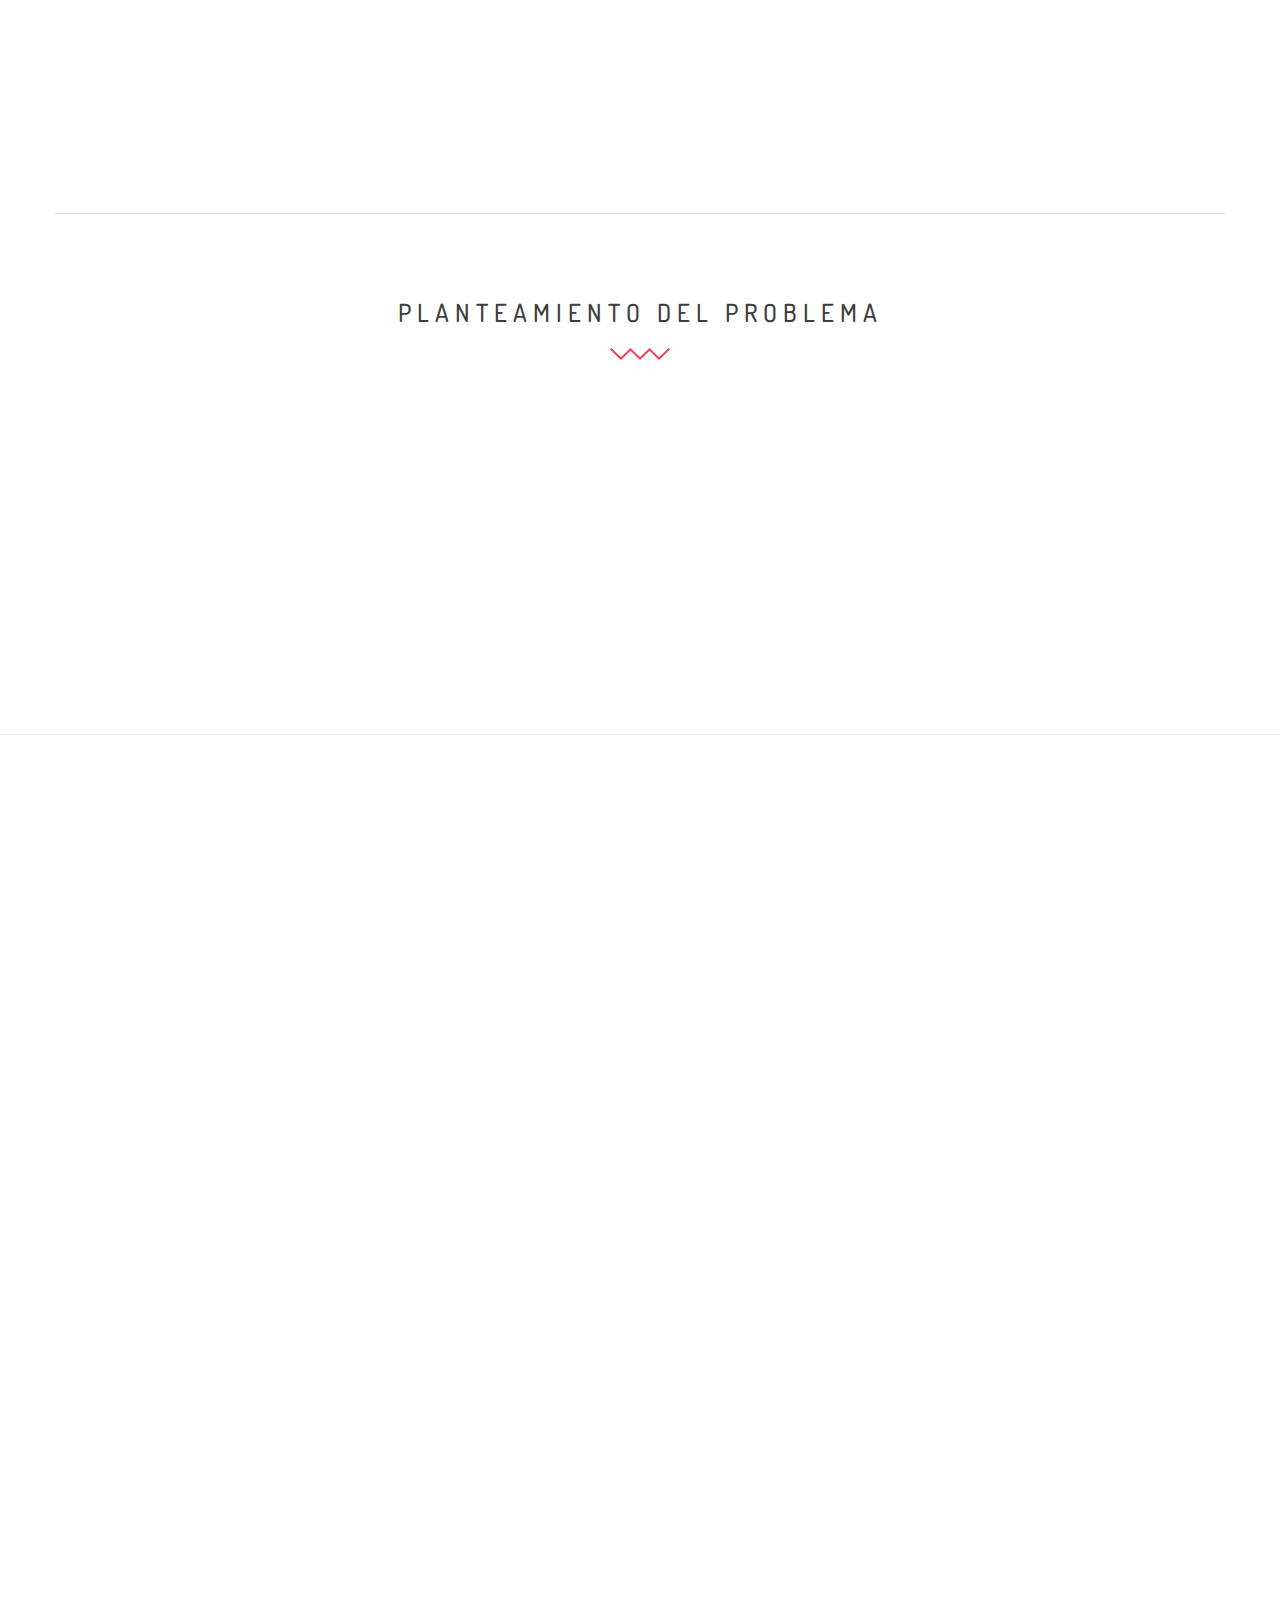
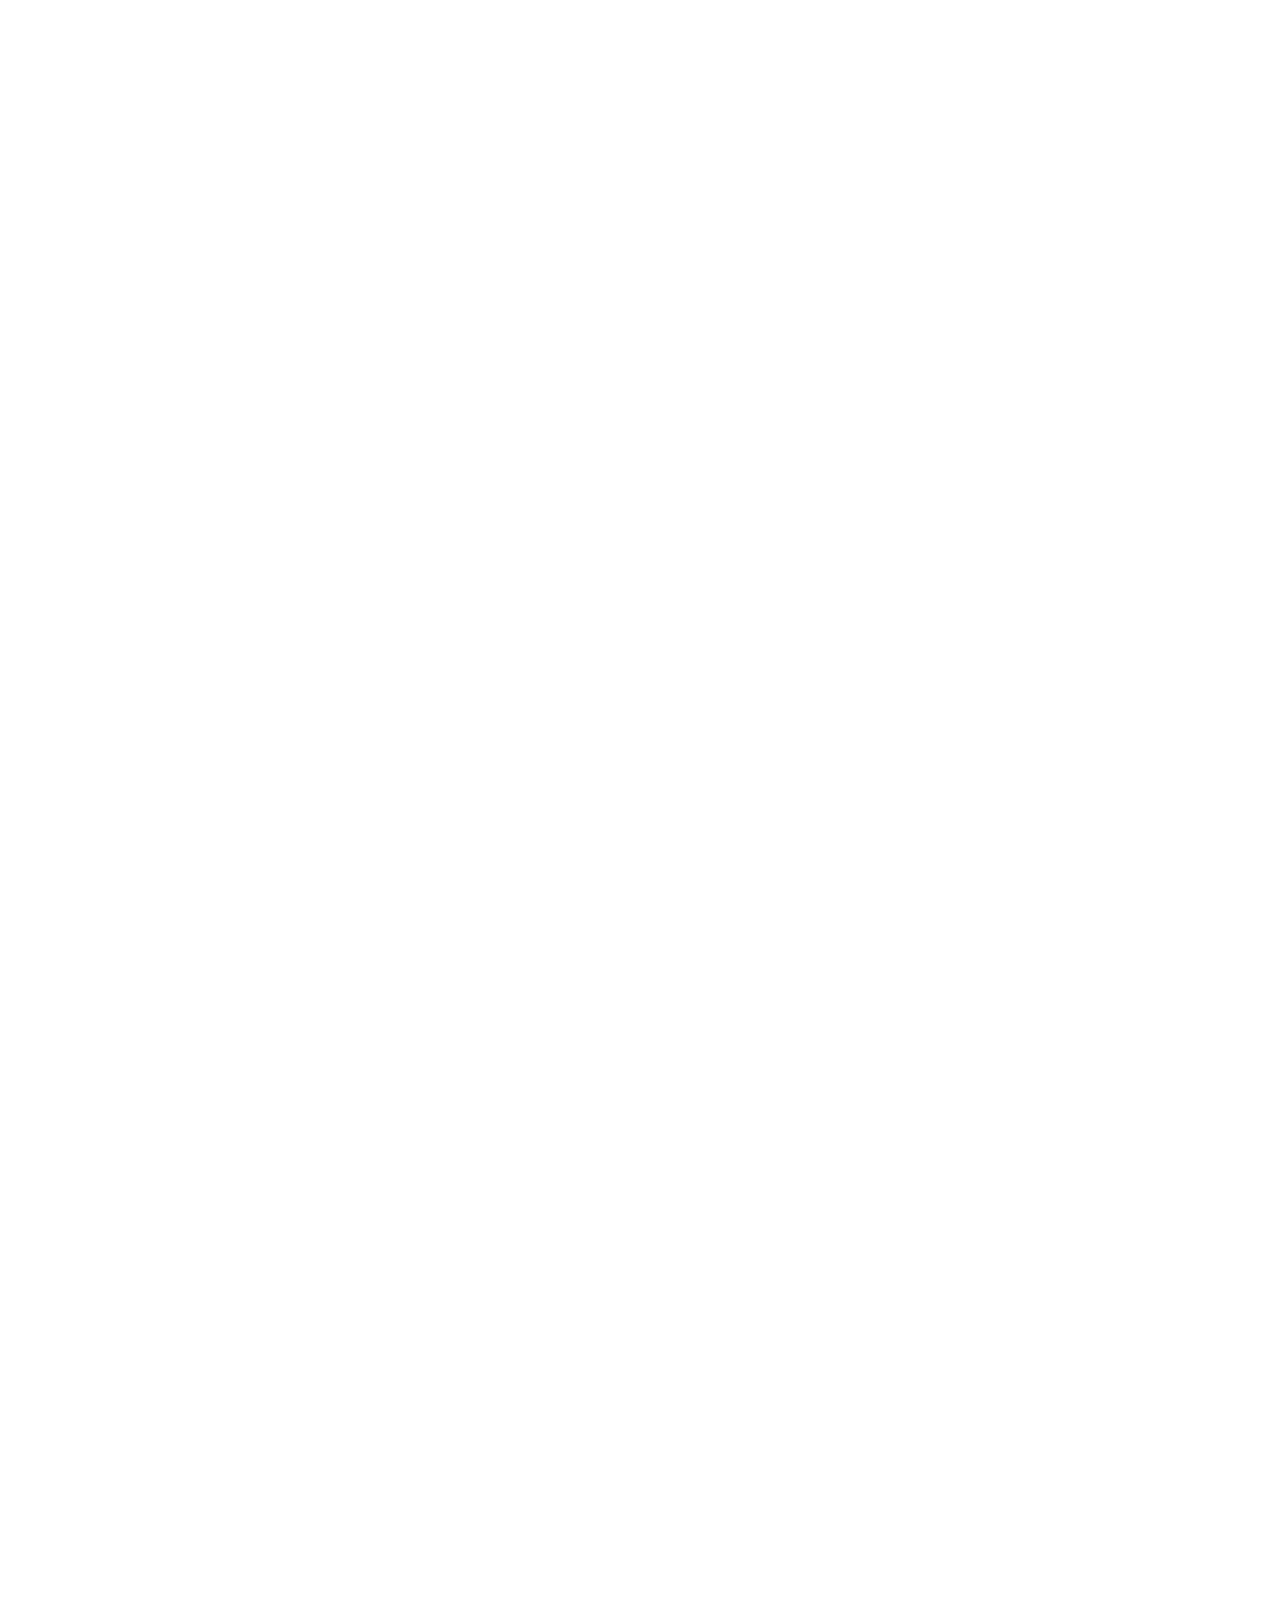
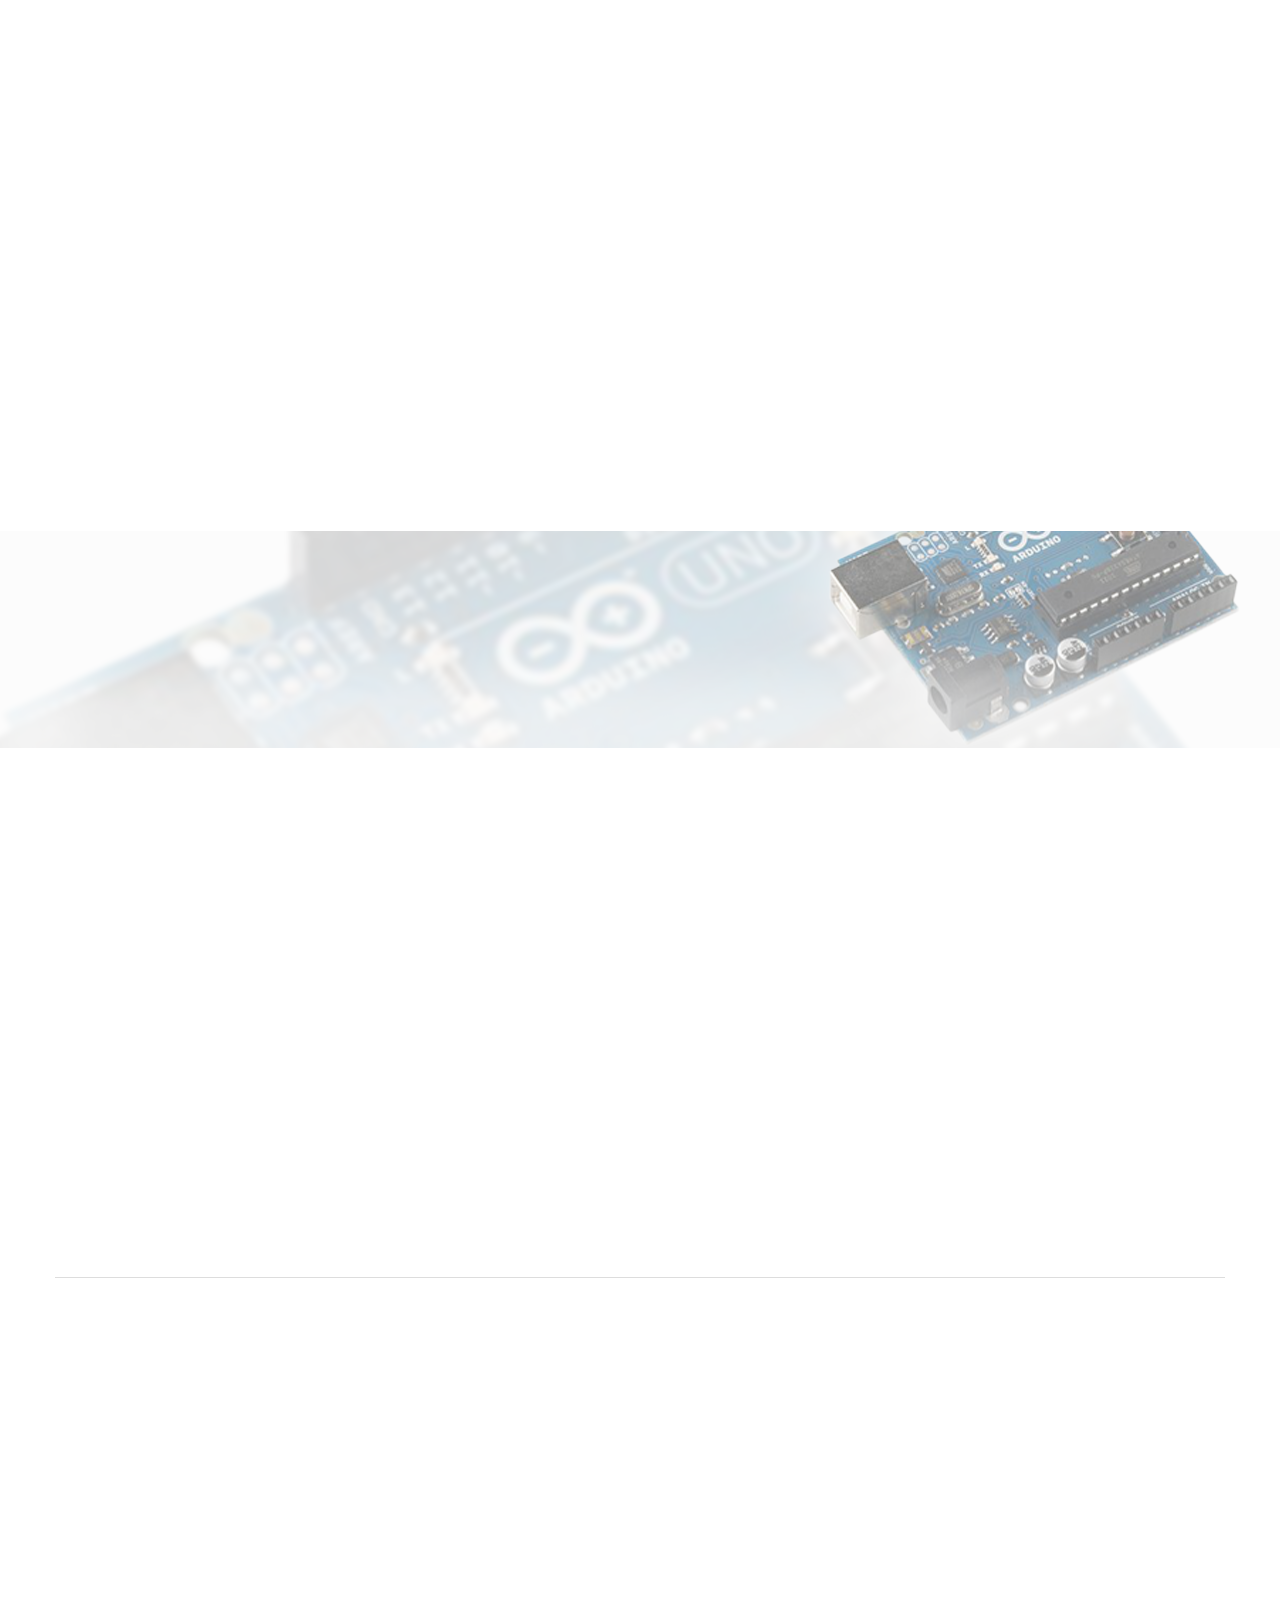
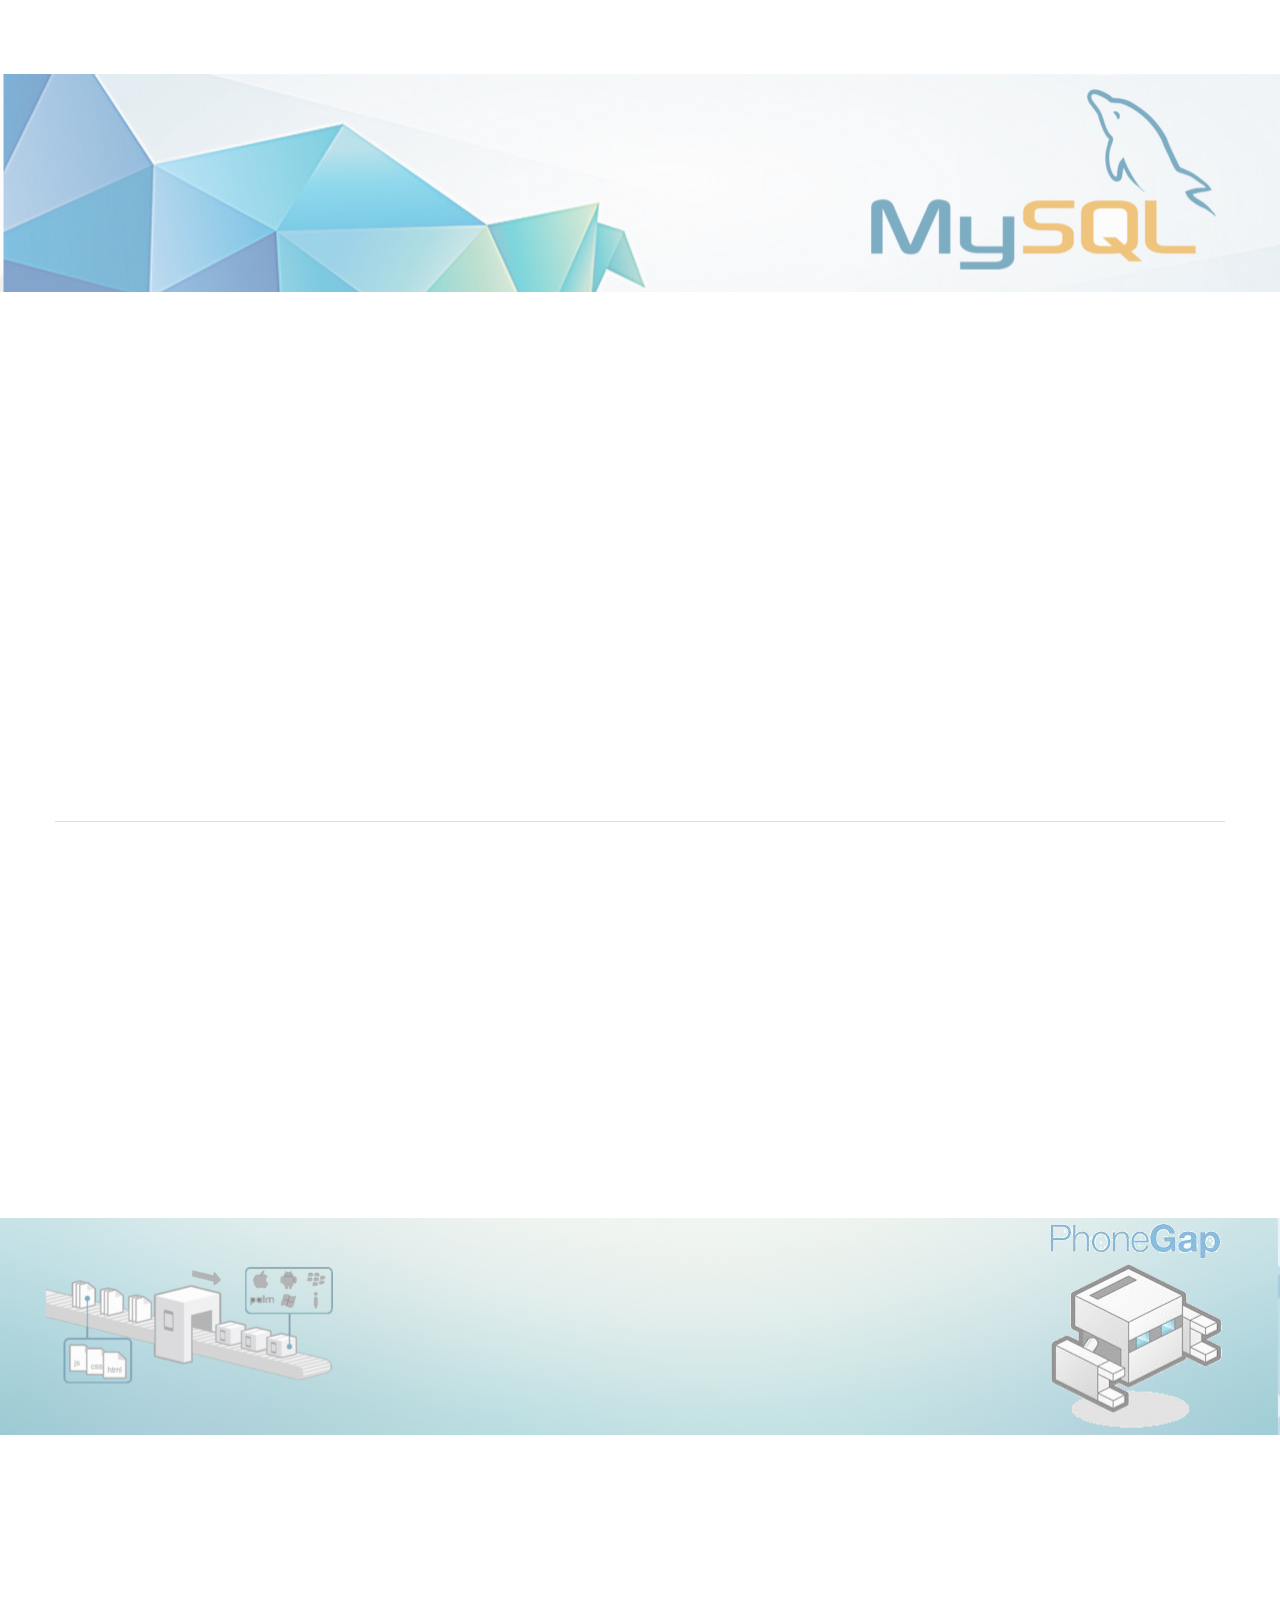
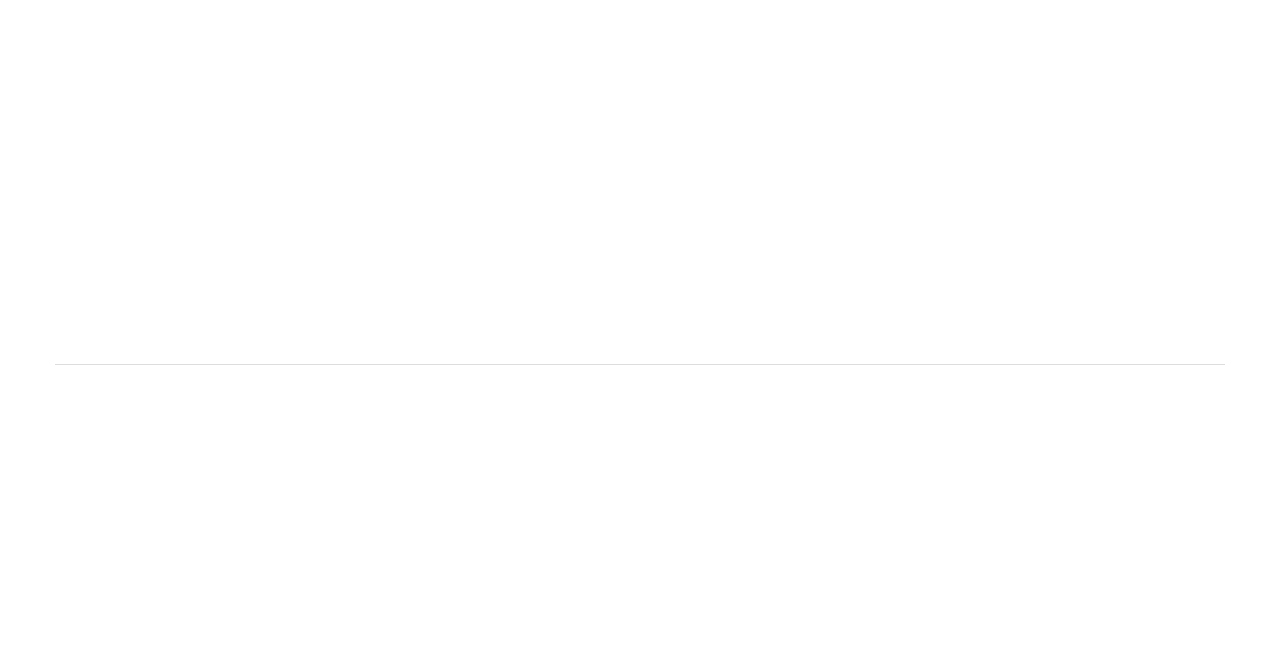
==== commit 22662e73: "Merge branch 'master' of https://github.com/Diegoni/tesis_presentacion" ====
--- a/index2.html
+++ b/index2.html
@@ -316,7 +316,7 @@
 			</div>
 	    </div>
     </section>
-
+    
 
 <!---------------------------------------------------------------------------------  
 ----------------------------------------------------------------------------------- 
@@ -327,7 +327,7 @@
 ---------------------------------------------------------------------------------->  
 
 	
-    <section id="div_6" class="contact" >
+    <section id="div_6" class="contact"  style="margin-bottom: 300px">
         <div class="container">
             <div class="row">
                 <div class="col-md-12 text-center">
@@ -413,6 +413,150 @@
 
 
 
+<!---------------------------------------------------------------------------------  
+----------------------------------------------------------------------------------- 
+ 
+        Principales procesos
+
+-----------------------------------------------------------------------------------
+---------------------------------------------------------------------------------->
+	
+
+    <section class="services" id="div_7"  style="margin-bottom: 300px">
+		<div class="row" style="
+			background: url(img/arduino.png);
+			background-repeat: no-repeat;
+			background-position: 50% -125px;
+			background-size: auto;
+			margin-bottom: 30px;">
+        	<div class="col-md-12 text-center" style="background: rgba(250,250,250, .5);">
+            	<div class="about_title wow fadeInUp">
+                	<h2>Arduino</h2>
+                    <img src="brandy/images/shape.png" alt="">
+				</div>
+			</div>
+		</div>
+        
+        <div class="container">
+            <div class="row">
+                <div class="col-md-6 text-center">
+                    <div class="single_service wow fadeInUp" data-wow-delay="1s">
+                        <i class="icon-pencil"></i>
+                        <h2>Qué es Arduino</h2>
+                        <p>Placa con un microcontrolador.</p>
+                        <p>Puertos de entrada/salida.</p>
+                         <img src="img/el-universo-arduino-.jpg" style="width: 100%"/>
+                    </div>
+                </div>
+                <div class="col-md-6 text-center">
+                    <div class="single_service wow fadeInUp" data-wow-delay="2s">
+                        <i class="icon-gears"></i>
+                        <h2>Programación en arduino</h2>
+                        <p>Lenguaje de programación C++</p>
+                        <p>Open Sources.</p>
+                        <img src="img/programacion_arduino.png" style="width: 100%; height: 300px;"/>
+                    </div>
+                </div>
+            </div>            
+        </div>
+    </section>
+    
+    
+
+<!---------------------------------------------------------------------------------  
+----------------------------------------------------------------------------------- 
+ 
+        Base de datos
+
+-----------------------------------------------------------------------------------
+---------------------------------------------------------------------------------->
+	
+
+    <section class="services" id="div_8"  style="margin-bottom: 300px">
+		<div class="row" style="
+			background: url(img/mysql.jpg);
+			background-repeat: no-repeat;
+			background-position: 50% -130px;
+			background-size: auto;
+			margin-bottom: 30px;">
+        	<div class="col-md-12 text-center" style="background: rgba(250,250,250, .5);">
+            	<div class="about_title wow fadeInUp">
+                	<h2>Base de datos</h2>
+                    <img src="brandy/images/shape.png" alt="">
+				</div>
+			</div>
+		</div>
+        
+        <div class="container">
+            <div class="row">
+                <div class="col-md-6 text-center">
+                    <div class="single_service wow fadeInUp" data-wow-delay="1s">
+                        <i class="icon-pencil"></i>
+                        <h2>Qué es Base de datos</h2>
+                        <p>Placa con un microcontrolador.</p>
+                        <p>Puertos de entrada/salida.</p>
+                         
+                    </div>
+                </div>
+                <div class="col-md-6 text-center">
+                    <div class="single_service wow fadeInUp" data-wow-delay="2s">
+                        <i class="icon-gears"></i>
+                        <h2>Normalización de la base</h2>
+                        <p>Lenguaje de programación C++</p>
+                        <p>Open Sources.</p>
+                    </div>
+                </div>
+            </div>            
+        </div>
+    </section>
+    
+
+<!---------------------------------------------------------------------------------  
+----------------------------------------------------------------------------------- 
+ 
+        PhoneGap
+
+-----------------------------------------------------------------------------------
+---------------------------------------------------------------------------------->
+	
+
+    <section class="services" id="div_9"  style="margin-bottom: 300px">
+		<div class="row" style="
+			background: url(img/PHONE_BANNER.jpg);
+			background-repeat: no-repeat;
+			background-position: 50% -130px;
+			background-size: auto;
+			margin-bottom: 30px;">
+        	<div class="col-md-12 text-center" style="background: rgba(250,250,250, .5);">
+            	<div class="about_title wow fadeInUp">
+                	<h2>Phone Gap</h2>
+                    <img src="brandy/images/shape.png" alt="">
+				</div>
+			</div>
+		</div>
+        
+        <div class="container">
+            <div class="row">
+                <div class="col-md-6 text-center">
+                    <div class="single_service wow fadeInUp" data-wow-delay="1s">
+                        <i class="icon-pencil"></i>
+                        <h2>Qué es Base de datos</h2>
+                        <p>Placa con un microcontrolador.</p>
+                        <p>Puertos de entrada/salida.</p>
+                         
+                    </div>
+                </div>
+                <div class="col-md-6 text-center">
+                    <div class="single_service wow fadeInUp" data-wow-delay="2s">
+                        <i class="icon-gears"></i>
+                        <h2>Normalización de la base</h2>
+                        <p>Lenguaje de programación C++</p>
+                        <p>Open Sources.</p>
+                    </div>
+                </div>
+            </div>            
+        </div>
+    </section>
 
 
 <!-- =========================
@@ -449,8 +593,15 @@
         else if(e.which == 40){ // abajo
         }
         
-        if(div > 0){
-        	$("html, body").animate({ scrollTop: $("#div_"+div).offset().top }, 1000);
+        if(div > 0)
+        {
+        	if(div > 0)
+        	{
+        		location.href ="php.html";
+        	}else 
+        	{
+        		$("html, body").animate({ scrollTop: $("#div_"+div).offset().top }, 1000);
+        	}
         }else {
         	location.href ="index.html";
         }
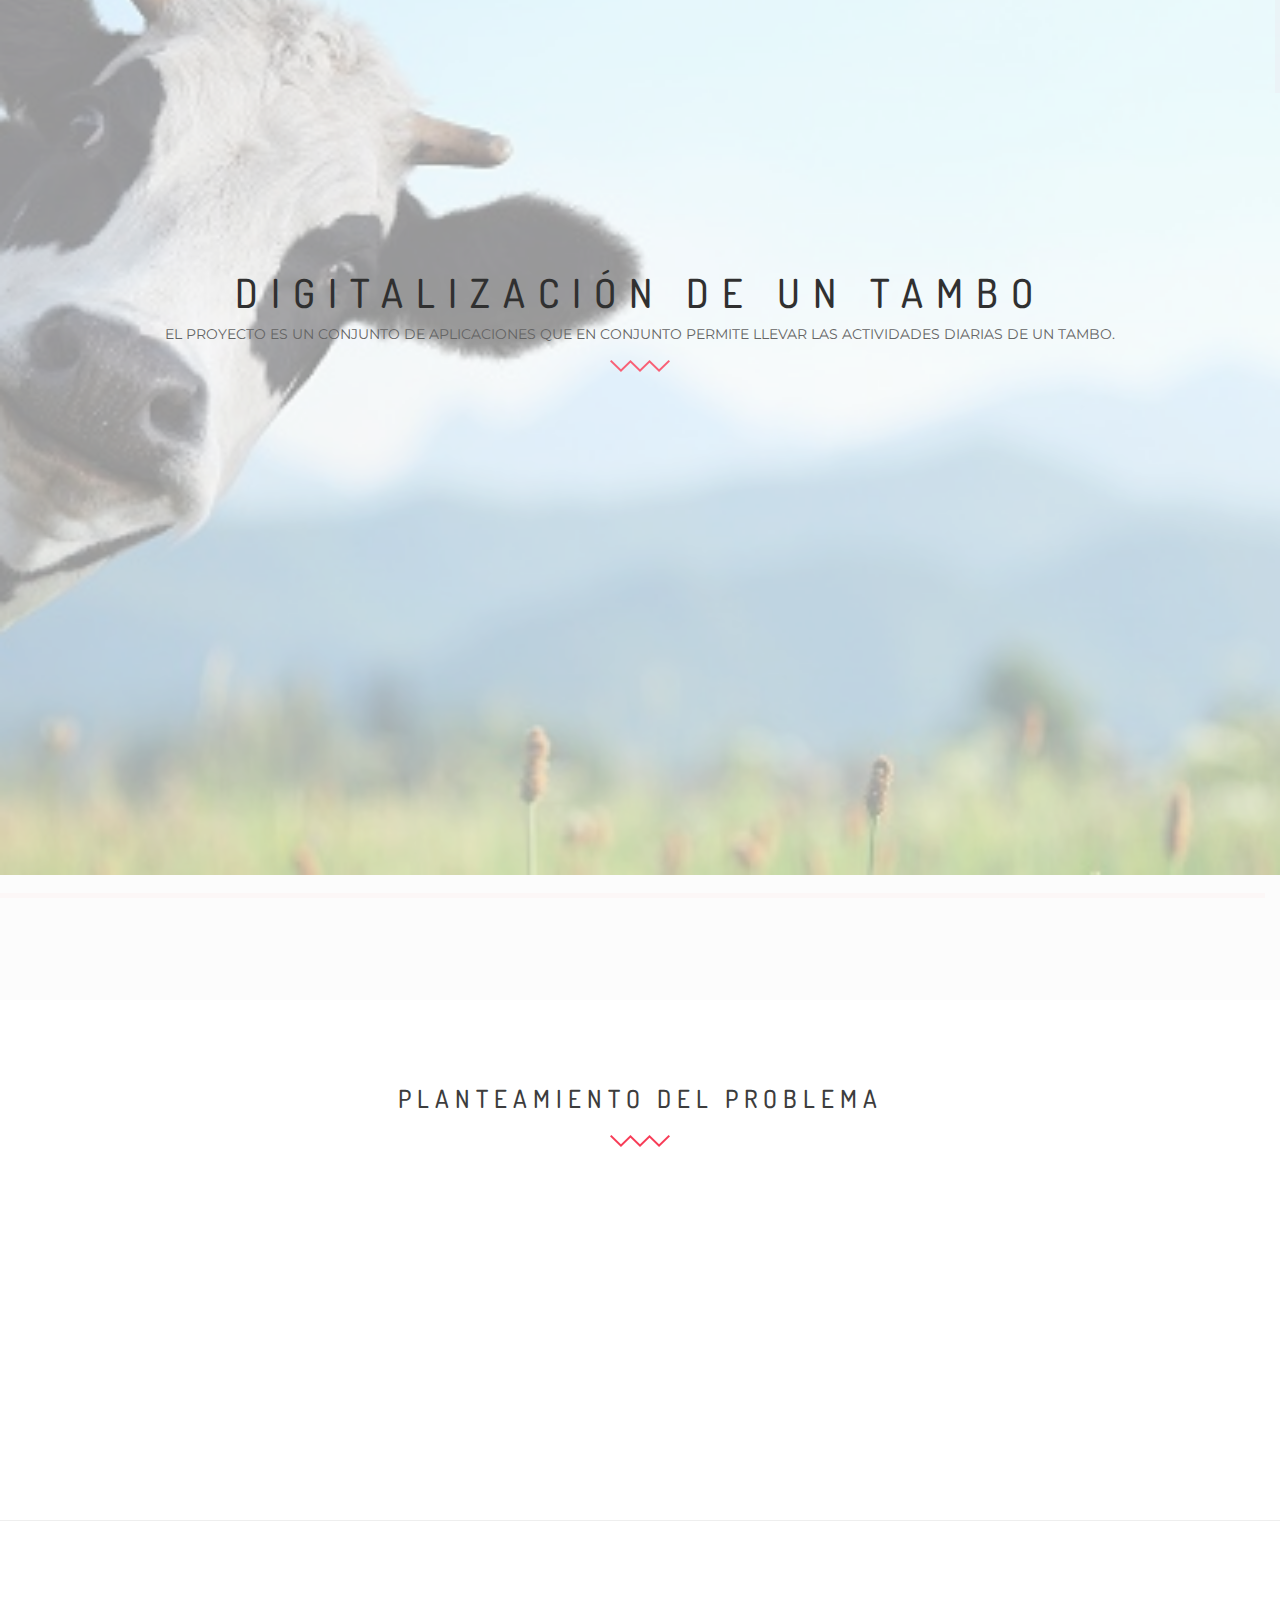
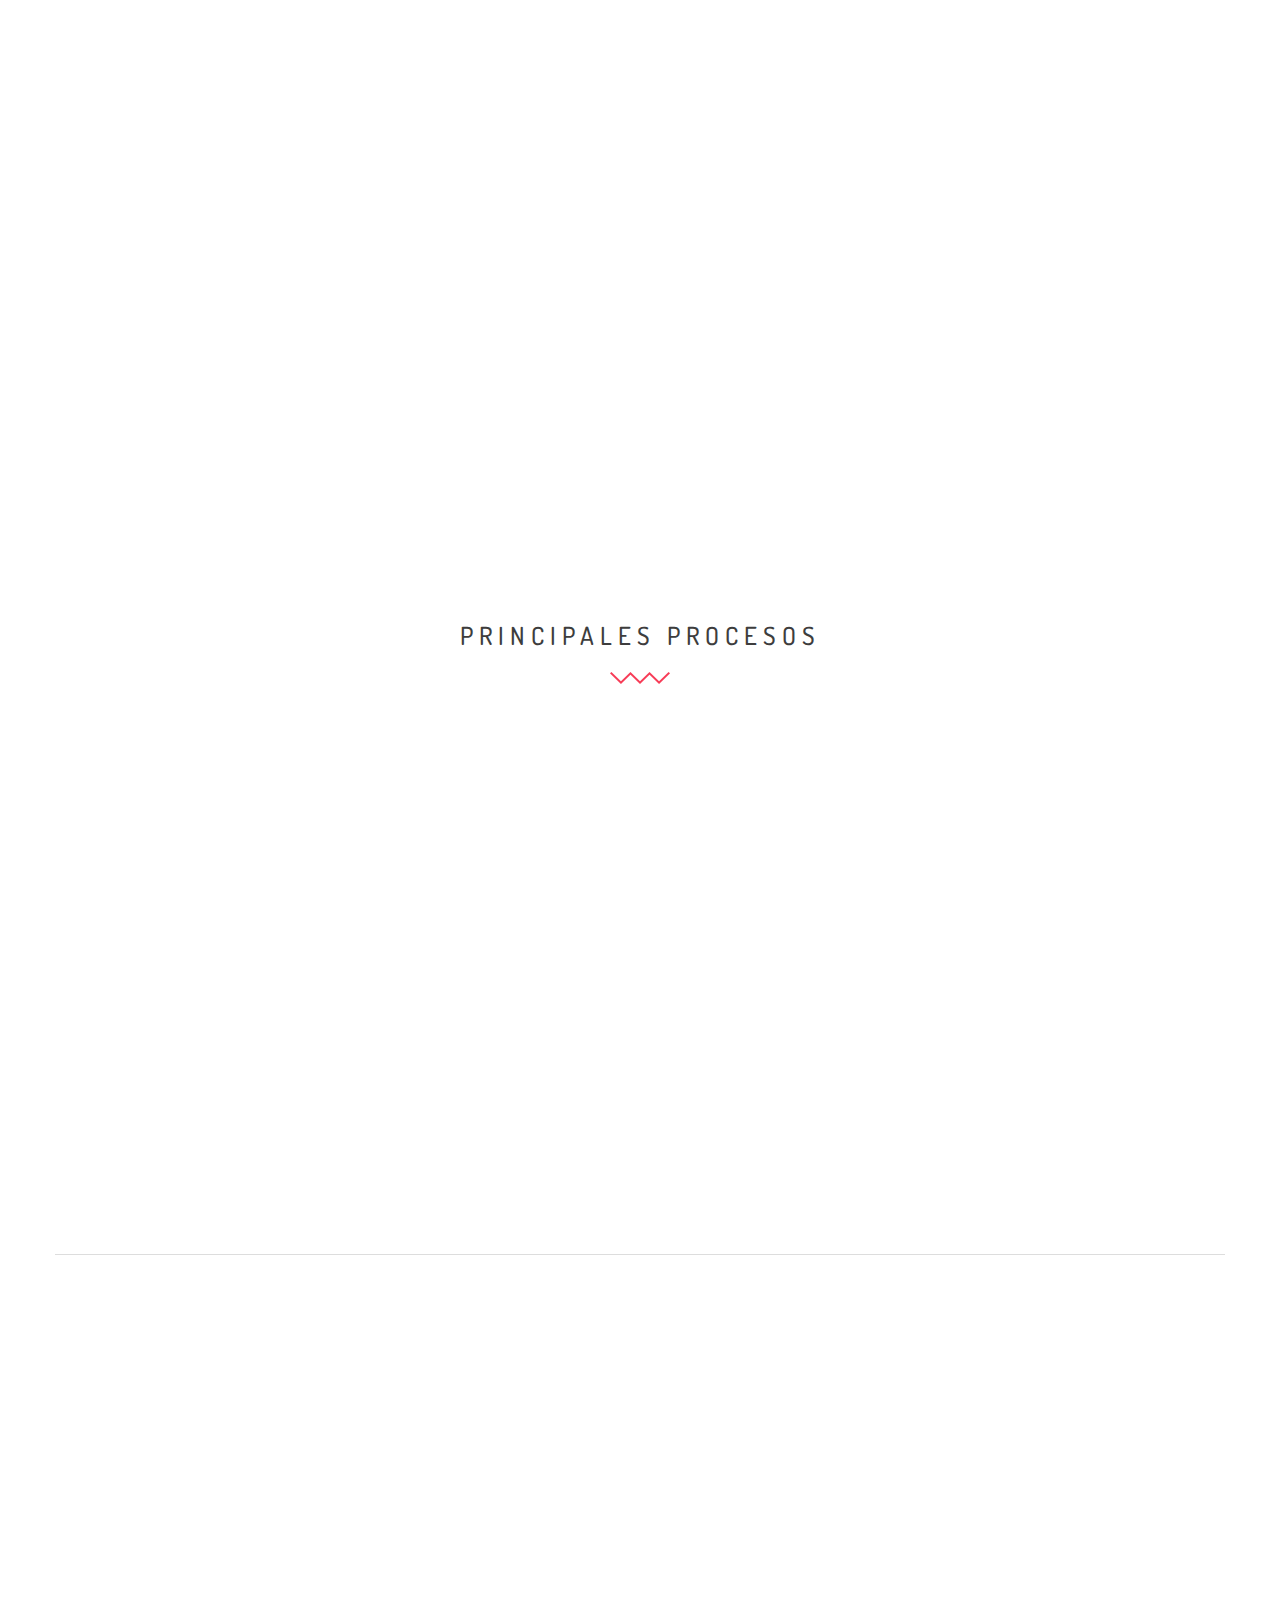
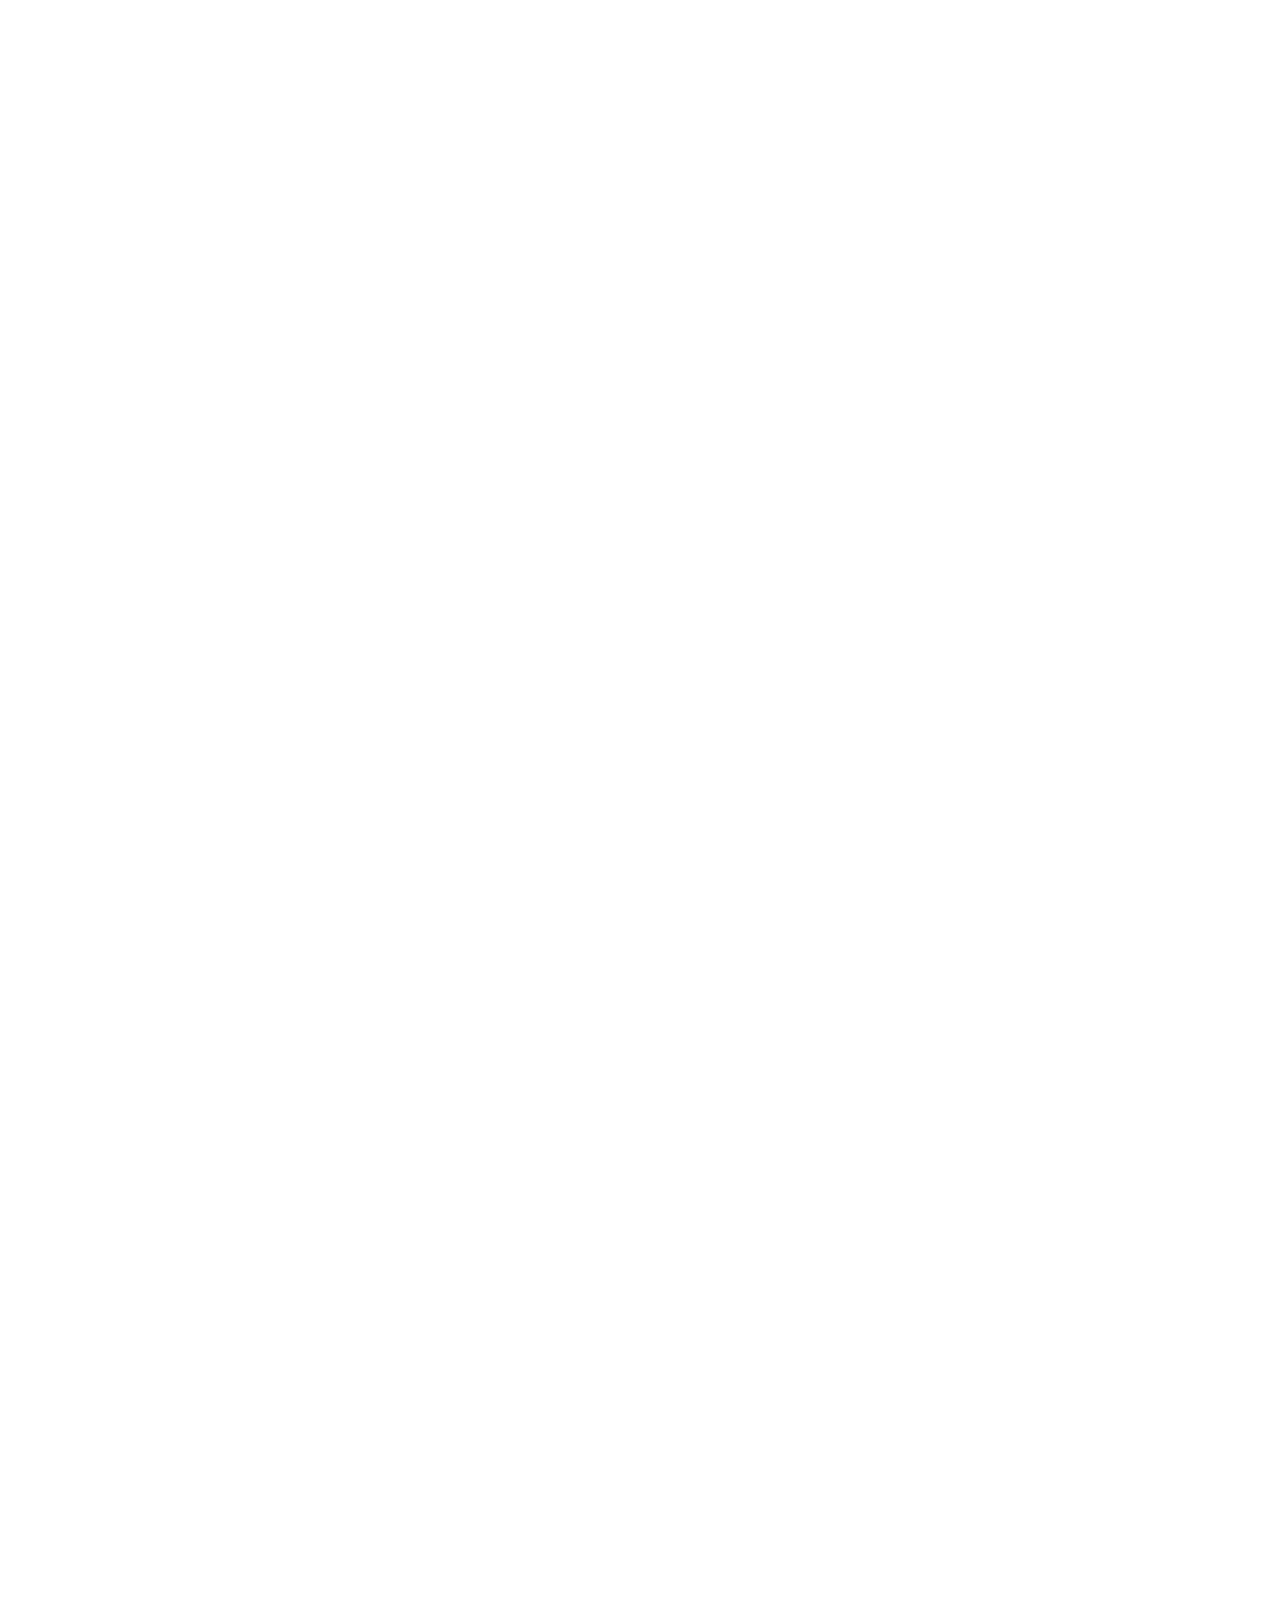
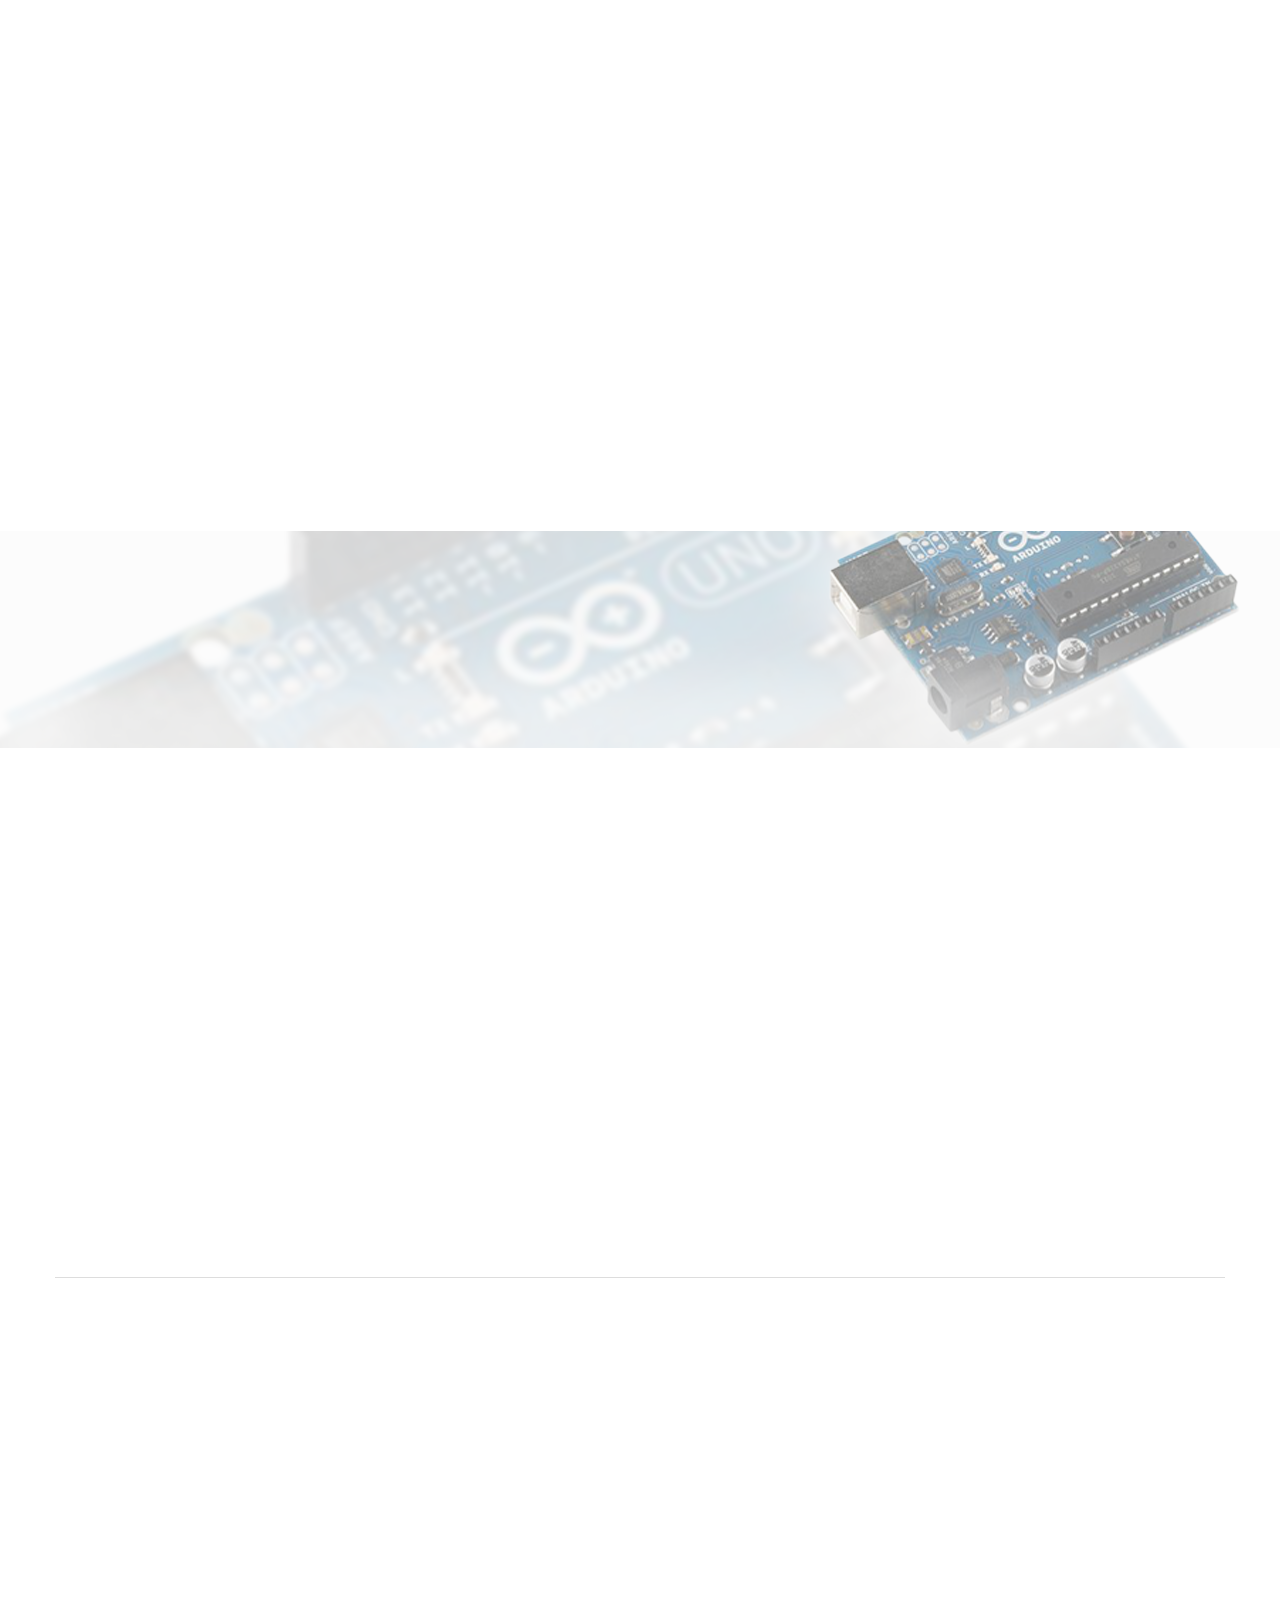
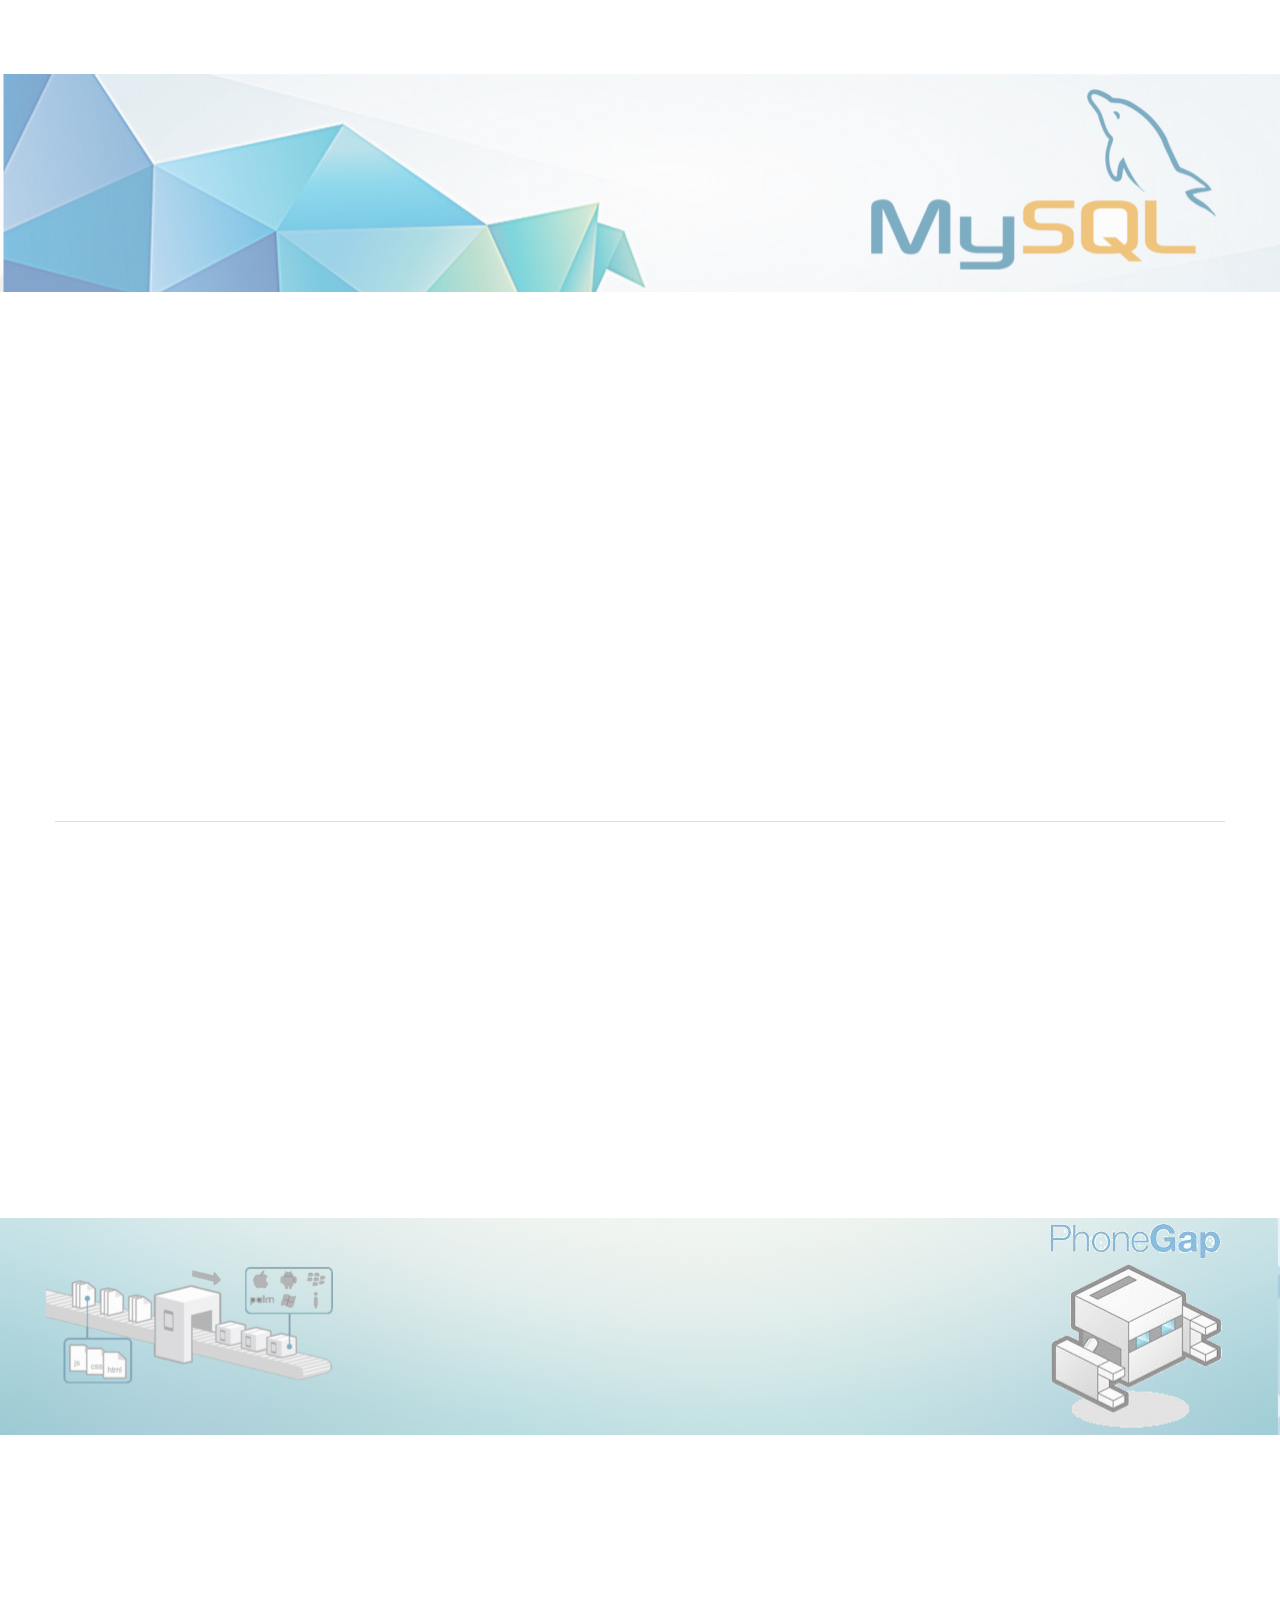
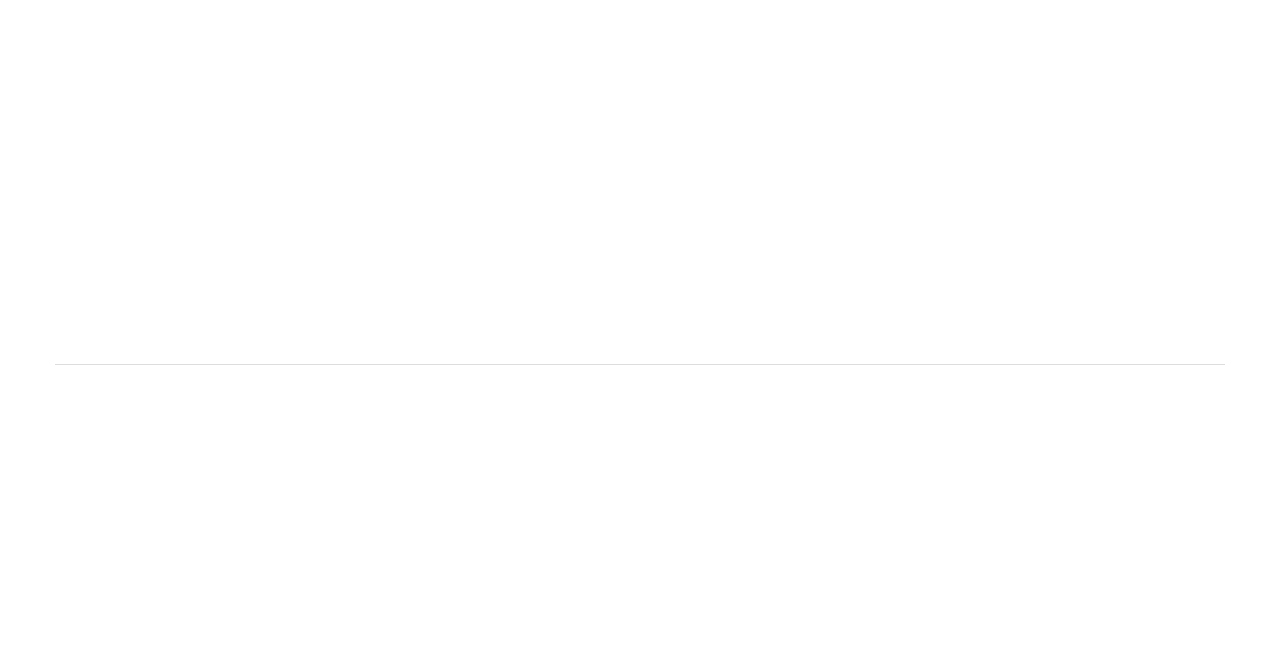
==== commit 928db725: "2018-05-08" ====
--- a/index2.html
+++ b/index2.html
@@ -91,66 +91,13 @@
 <!---------------------------------------------------------------------------------  
 ----------------------------------------------------------------------------------- 
  
-        Principales procesos
+        Planteamiento del problema
 
 -----------------------------------------------------------------------------------
 ---------------------------------------------------------------------------------->
-	
-
-    <section class="services" id="div_2">
-		<div class="row">
-        	<div class="col-md-12 text-center">
-            	<div class="about_title">
-                	<h2>Principales procesos</h2>
-                    <img src="brandy/images/shape.png" alt="">
-				</div>
-			</div>
-		</div>
-        
-        <div class="container">
-            <div class="row">
-                <div class="col-md-4 text-center">
-                    <div class="single_service wow fadeInUp" data-wow-delay="1s">
-                        <i class="icon-pencil"></i>
-                        <h2>Manejo del rodeo</h2>
-                        <p>Información individual.</p>
-                        <p>Efluentes y gestion ambiental.</p>
-                        <p>Ubicación y traslado.</p>
-                    </div>
-                </div>
-                <div class="col-md-4 text-center">
-                    <div class="single_service wow fadeInUp" data-wow-delay="2s">
-                        <i class="icon-gears"></i>
-                        <h2>Controles diarios</h2>
-                        <p>Inocuidad y calidad de leche.</p>
-                        <p>Controles de acceso.</p>
-                        <p>Efluentes y gestión ambiental.</p>
-                    </div>
-                </div>
-                <div class="col-md-4 text-center">
-                    <div class="single_service wow fadeInUp" data-wow-delay="3s">
-                        <i class="icon-documents"></i>
-                        <h2>Planificación de recursos empresariales</h2>
-                        <p>Administración y registro de movimientos economicos.</p>
-                        <p>Registro de actividades de los empleados.</p>
-                        <p>Analisis economico y social.</p>
-                    </div>
-                </div>
-            </div>            
-        </div>
-    </section>
-
-
-<!---------------------------------------------------------------------------------  
------------------------------------------------------------------------------------ 
- 
-        Planteamiento del problema
-
------------------------------------------------------------------------------------
----------------------------------------------------------------------------------->
-
-    
-    <section class="about_us_area" id="div_3">
+
+    
+    <section class="about_us_area" id="div_2">
 		<div class="container">
             <div class="row">
                 <div class="col-md-12 text-center">
@@ -213,6 +160,58 @@
                     <p class="about_us_p">El proyecto tiene el fin de aportar una solución al problema que afrontan las comunidades ganaderas, la imposibilidad de entregar y garantizar un producto final de calidad debido a la falta de un sitema edecuado y eficiente</p>
                 </div>
             </div>
+        </div>
+    </section>
+    
+
+<!---------------------------------------------------------------------------------  
+----------------------------------------------------------------------------------- 
+ 
+        Principales procesos
+
+-----------------------------------------------------------------------------------
+---------------------------------------------------------------------------------->
+	
+
+    <section class="services" id="div_3">
+		<div class="row">
+        	<div class="col-md-12 text-center">
+            	<div class="about_title">
+                	<h2>Principales procesos</h2>
+                    <img src="brandy/images/shape.png" alt="">
+				</div>
+			</div>
+		</div>
+        
+        <div class="container">
+            <div class="row">
+                <div class="col-md-4 text-center">
+                    <div class="single_service wow fadeInUp" data-wow-delay="1s">
+                        <i class="icon-pencil"></i>
+                        <h2>Manejo del rodeo</h2>
+                        <p>Información individual.</p>
+                        <p>Efluentes y gestion ambiental.</p>
+                        <p>Ubicación y traslado.</p>
+                    </div>
+                </div>
+                <div class="col-md-4 text-center">
+                    <div class="single_service wow fadeInUp" data-wow-delay="2s">
+                        <i class="icon-gears"></i>
+                        <h2>Controles diarios</h2>
+                        <p>Inocuidad y calidad de leche.</p>
+                        <p>Prevención y erradicación de enfermedades.</p>
+                    </div>
+                </div>
+                <div class="col-md-4 text-center">
+                    <div class="single_service wow fadeInUp" data-wow-delay="3s">
+                        <i class="icon-documents"></i>
+                        <h2>Planificación de recursos empresariales</h2>
+                        <p>Administración y registro de movimientos economicos.</p>
+                        <p>Registro de actividades de los empleados.</p>
+                        <p>Analisis economico y social.</p>
+                    </div>
+                </div>
+            </div>            
         </div>
     </section>
     
@@ -401,15 +400,6 @@
 	        </div>
 	    </div>
     </section>
-    
-    
-    
-
-
-
-
-
-
 
 
 
@@ -445,7 +435,7 @@
                         <h2>Qué es Arduino</h2>
                         <p>Placa con un microcontrolador.</p>
                         <p>Puertos de entrada/salida.</p>
-                         <img src="img/el-universo-arduino-.jpg" style="width: 100%"/>
+                         <img src="img/arduino2.jpg" style="width: 100%"/>
                     </div>
                 </div>
                 <div class="col-md-6 text-center">
@@ -453,7 +443,7 @@
                         <i class="icon-gears"></i>
                         <h2>Programación en arduino</h2>
                         <p>Lenguaje de programación C++</p>
-                        <p>Open Sources.</p>
+                        <p>Integración con el sistema.</p>
                         <img src="img/programacion_arduino.png" style="width: 100%; height: 300px;"/>
                     </div>
                 </div>
@@ -493,16 +483,16 @@
                     <div class="single_service wow fadeInUp" data-wow-delay="1s">
                         <i class="icon-pencil"></i>
                         <h2>Qué es Base de datos</h2>
-                        <p>Placa con un microcontrolador.</p>
-                        <p>Puertos de entrada/salida.</p>
+                        <p>Características.</p>
+                        <p>Normalización de la base.</p>
                          
                     </div>
                 </div>
                 <div class="col-md-6 text-center">
                     <div class="single_service wow fadeInUp" data-wow-delay="2s">
                         <i class="icon-gears"></i>
-                        <h2>Normalización de la base</h2>
-                        <p>Lenguaje de programación C++</p>
+                        <h2>Mysql</h2>
+                        <p>Características.</p>
                         <p>Open Sources.</p>
                     </div>
                 </div>
@@ -540,18 +530,18 @@
                 <div class="col-md-6 text-center">
                     <div class="single_service wow fadeInUp" data-wow-delay="1s">
                         <i class="icon-pencil"></i>
-                        <h2>Qué es Base de datos</h2>
-                        <p>Placa con un microcontrolador.</p>
-                        <p>Puertos de entrada/salida.</p>
+                        <h2>Qué es Phone Gap</h2>
+                        <p>JavaScript, HTML5 y CSS3.</p>
+                        <p>Acceso a elementos del dispositivo.</p>
                          
                     </div>
                 </div>
                 <div class="col-md-6 text-center">
                     <div class="single_service wow fadeInUp" data-wow-delay="2s">
                         <i class="icon-gears"></i>
-                        <h2>Normalización de la base</h2>
-                        <p>Lenguaje de programación C++</p>
-                        <p>Open Sources.</p>
+                        <h2>Integración con el sistema</h2>
+                        <p>Captura de datos.</p>
+                        <p>Restricciones de datos.</p>
                     </div>
                 </div>
             </div>            
@@ -595,7 +585,7 @@
         
         if(div > 0)
         {
-        	if(div > 0)
+        	if(div == 10)
         	{
         		location.href ="php.html";
         	}else 
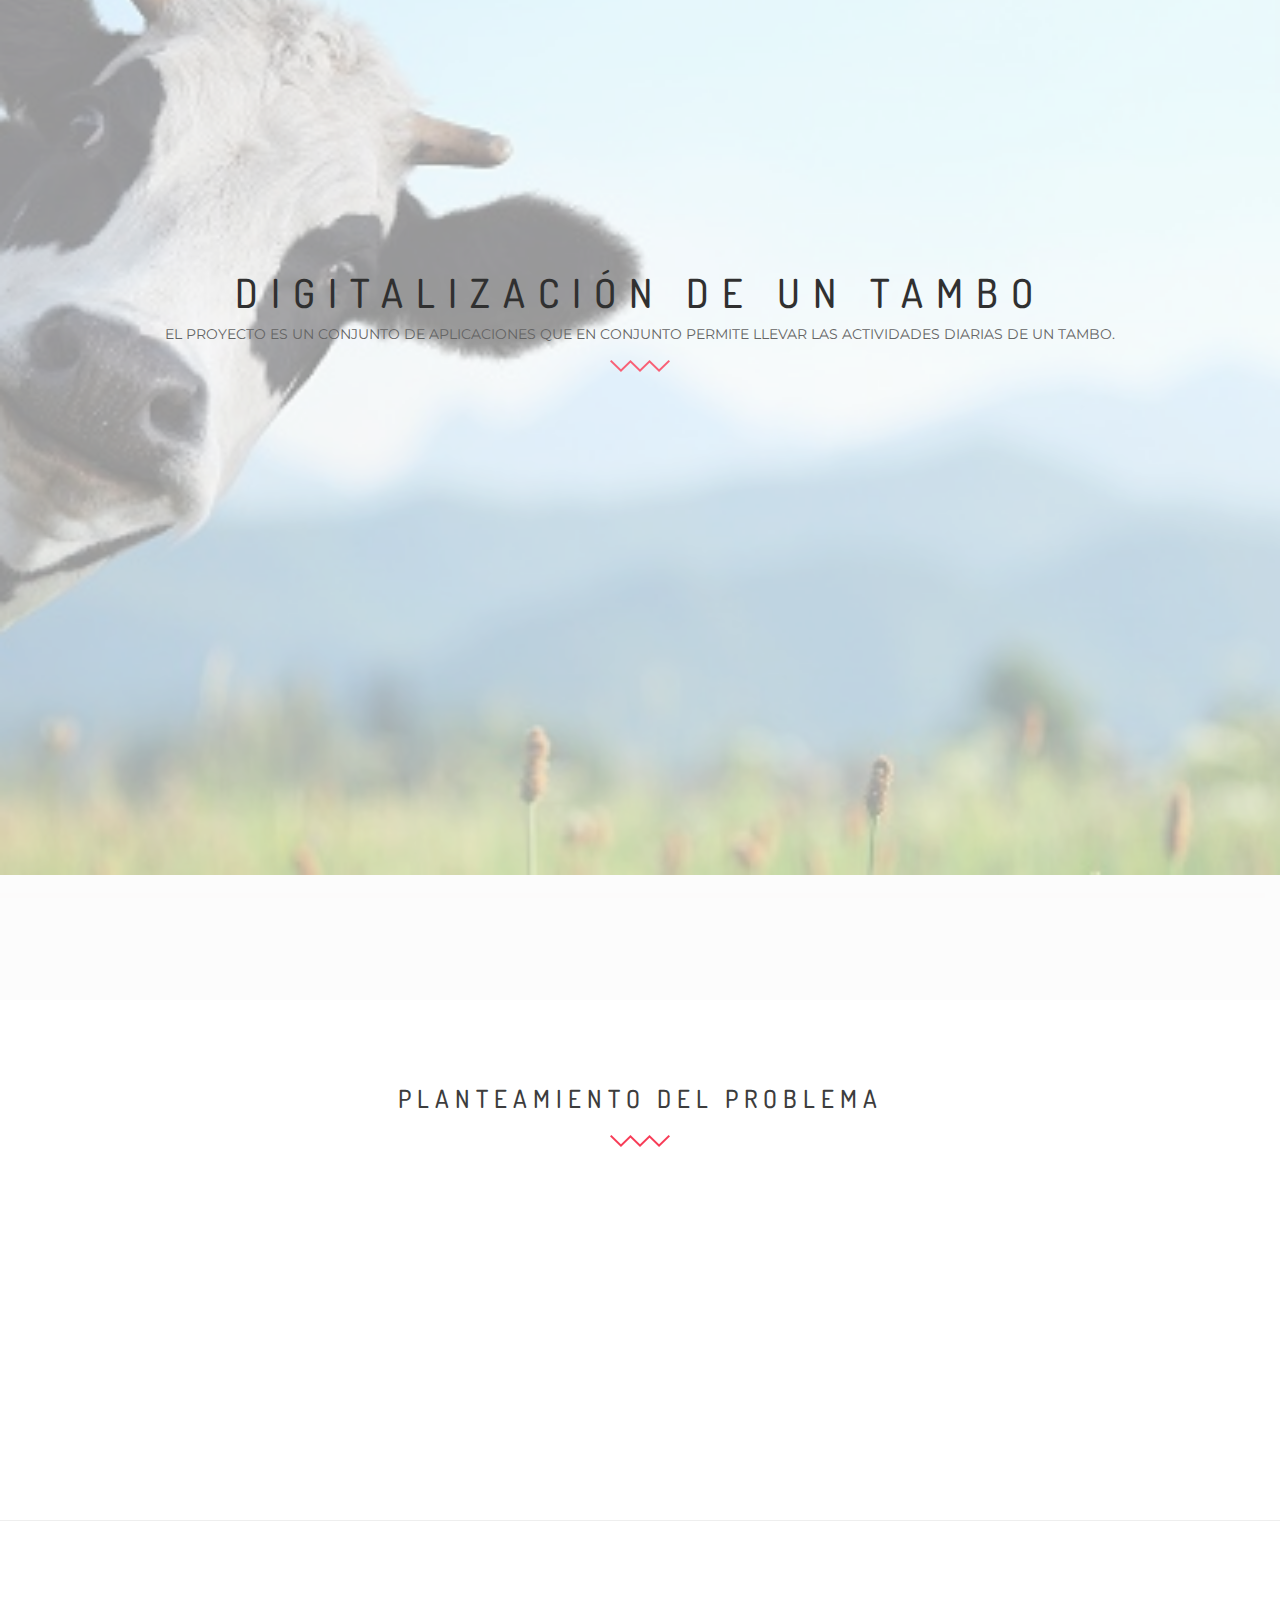
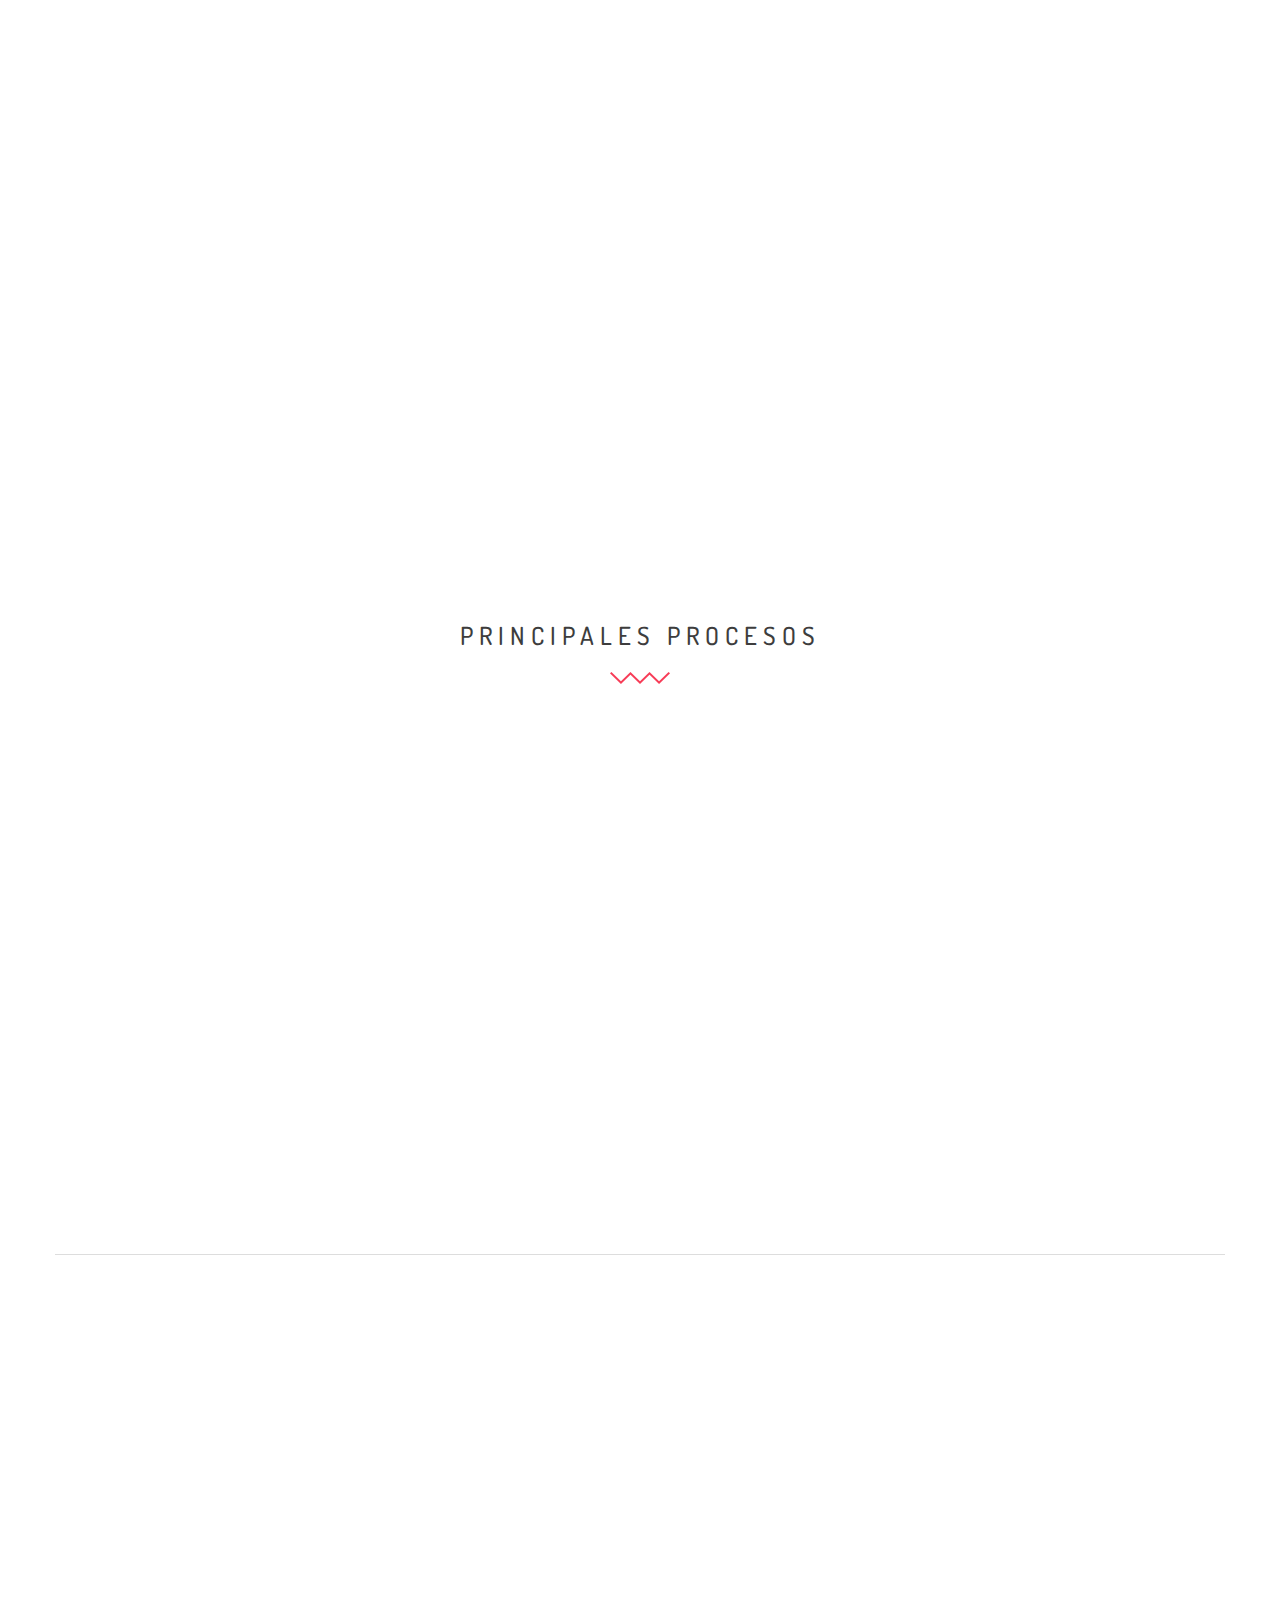
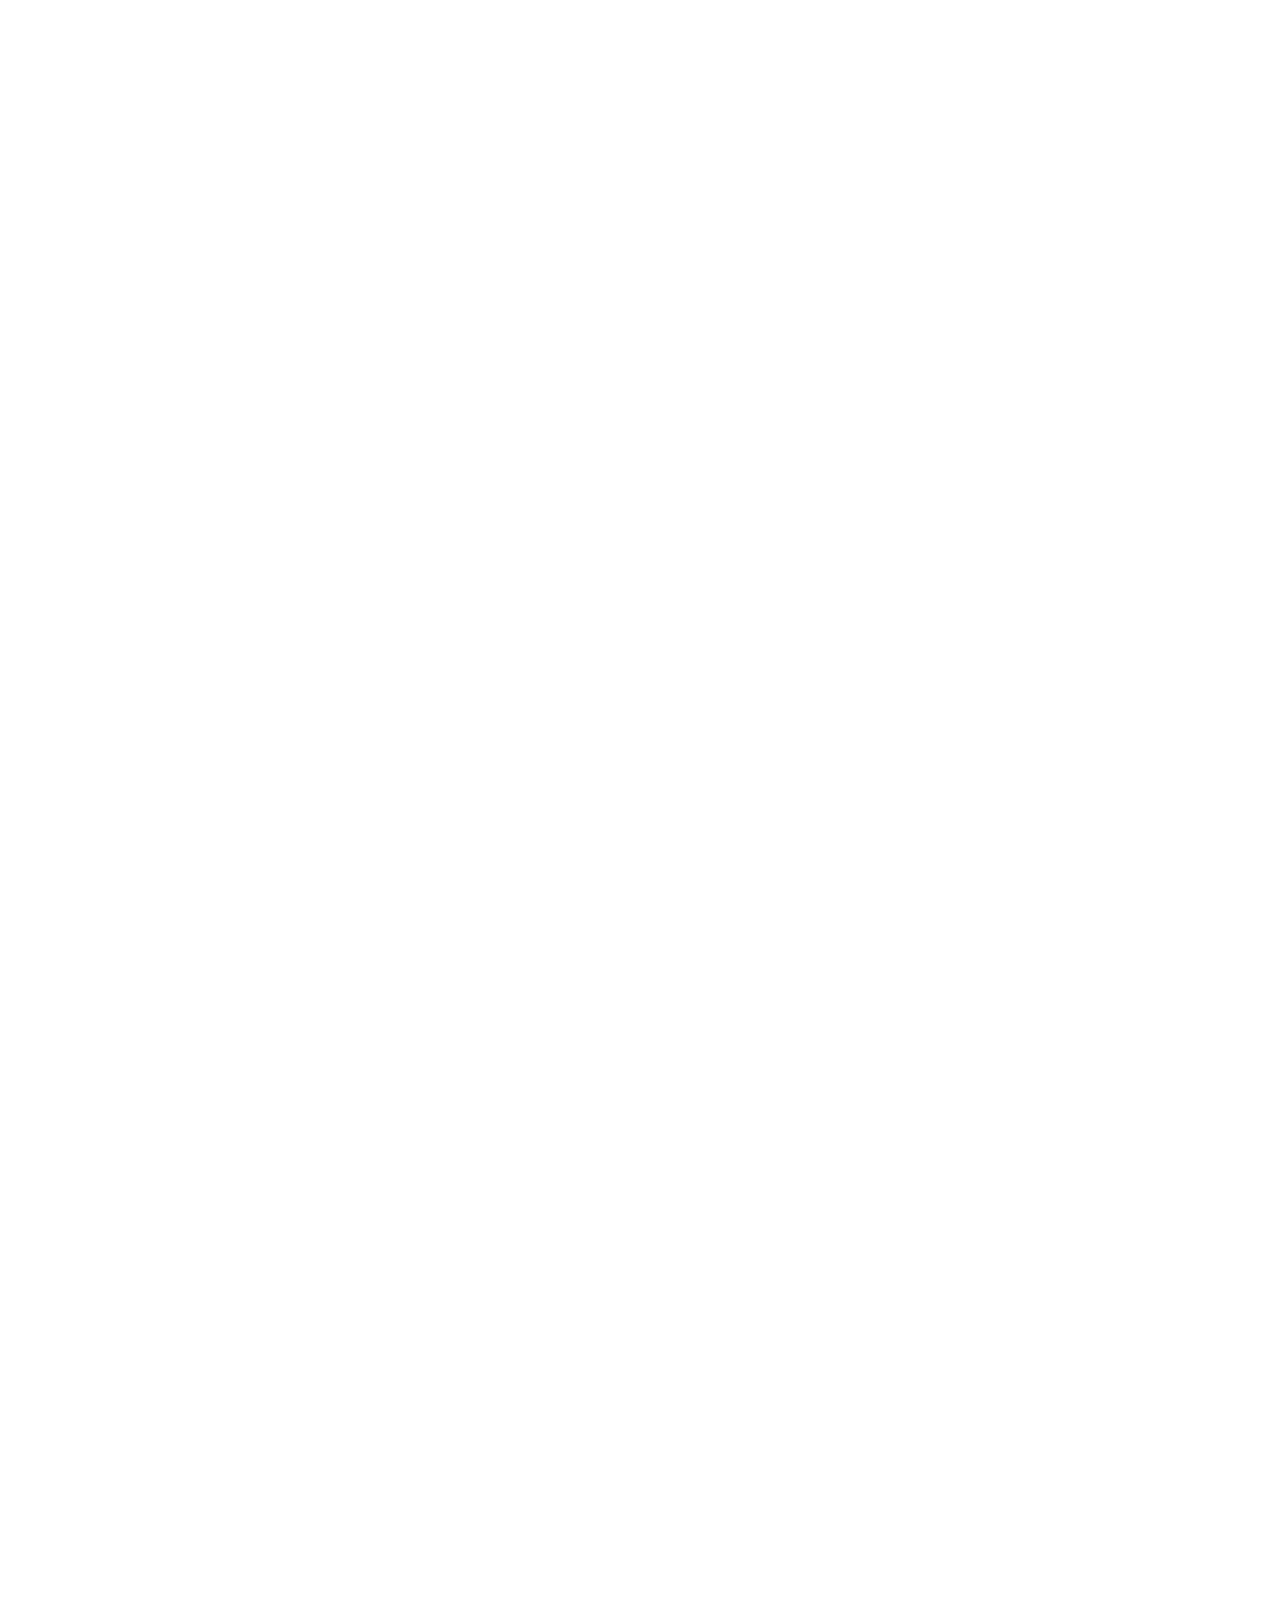
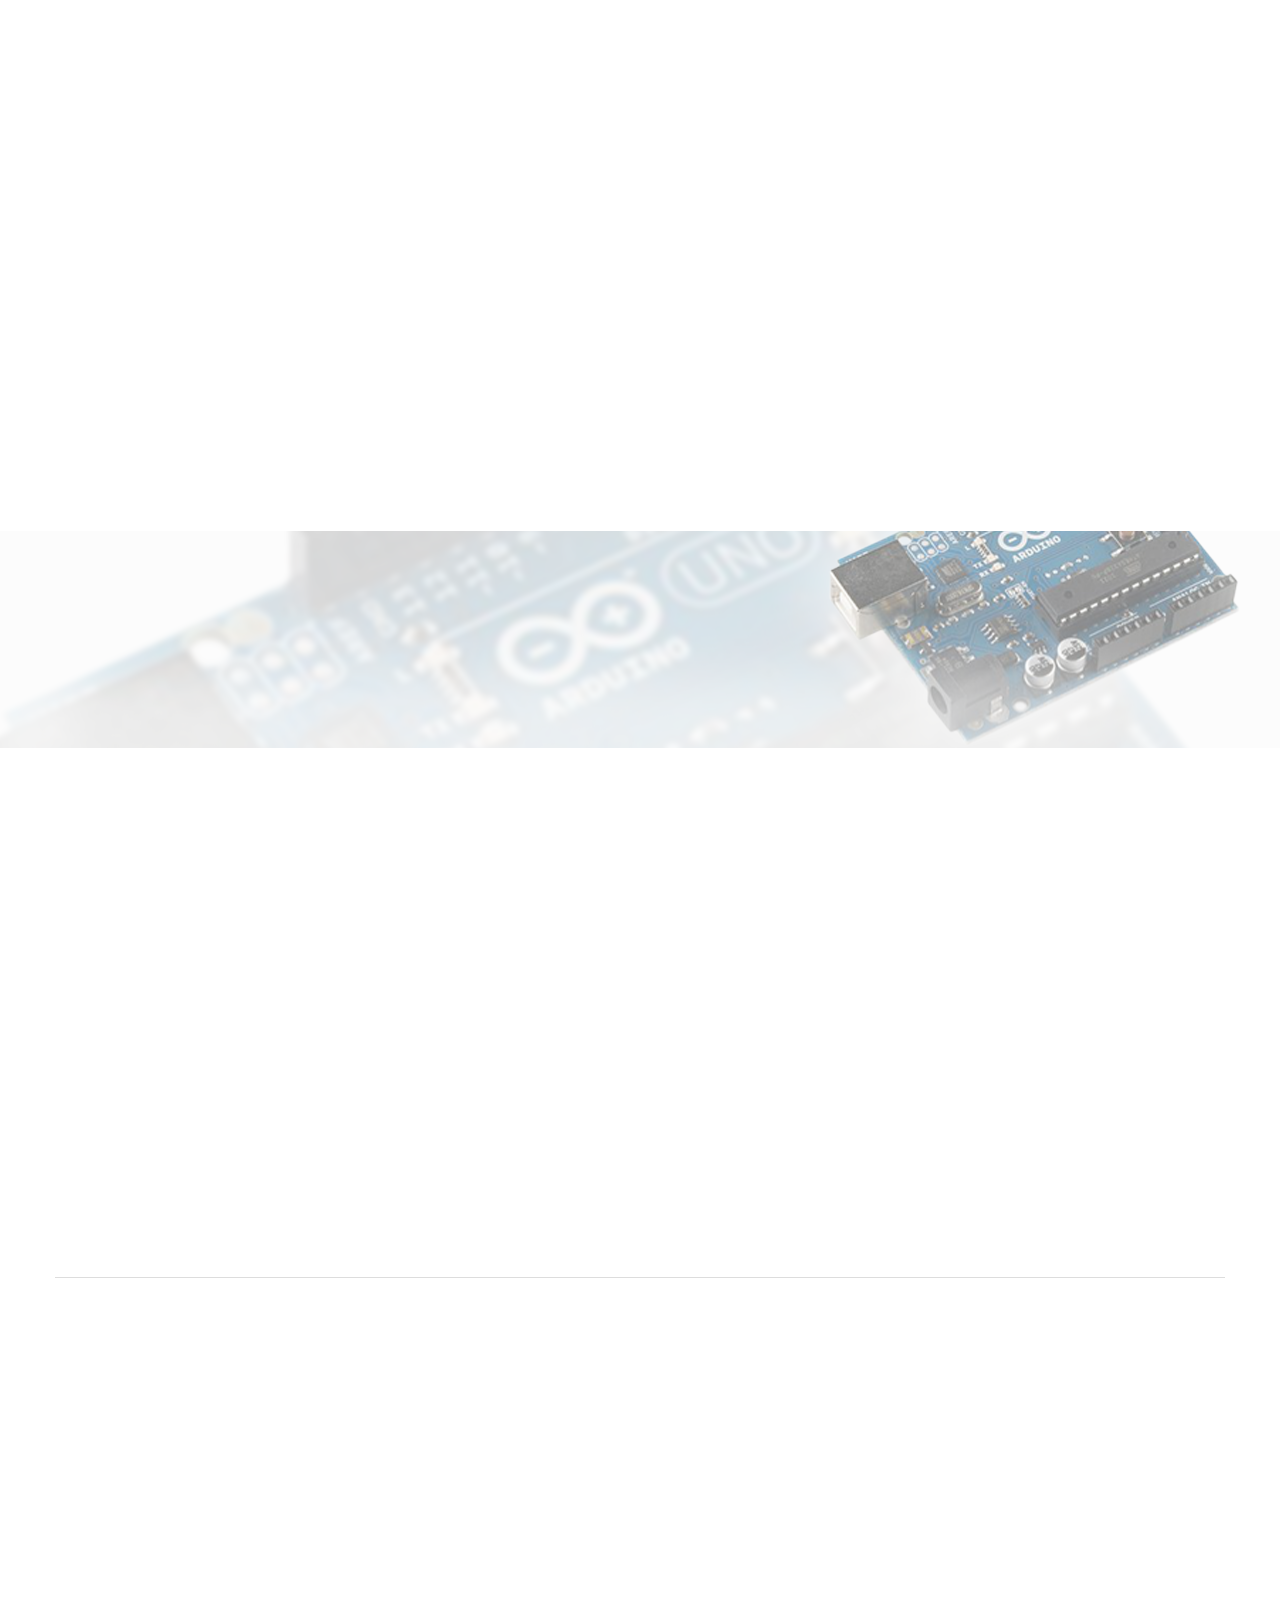
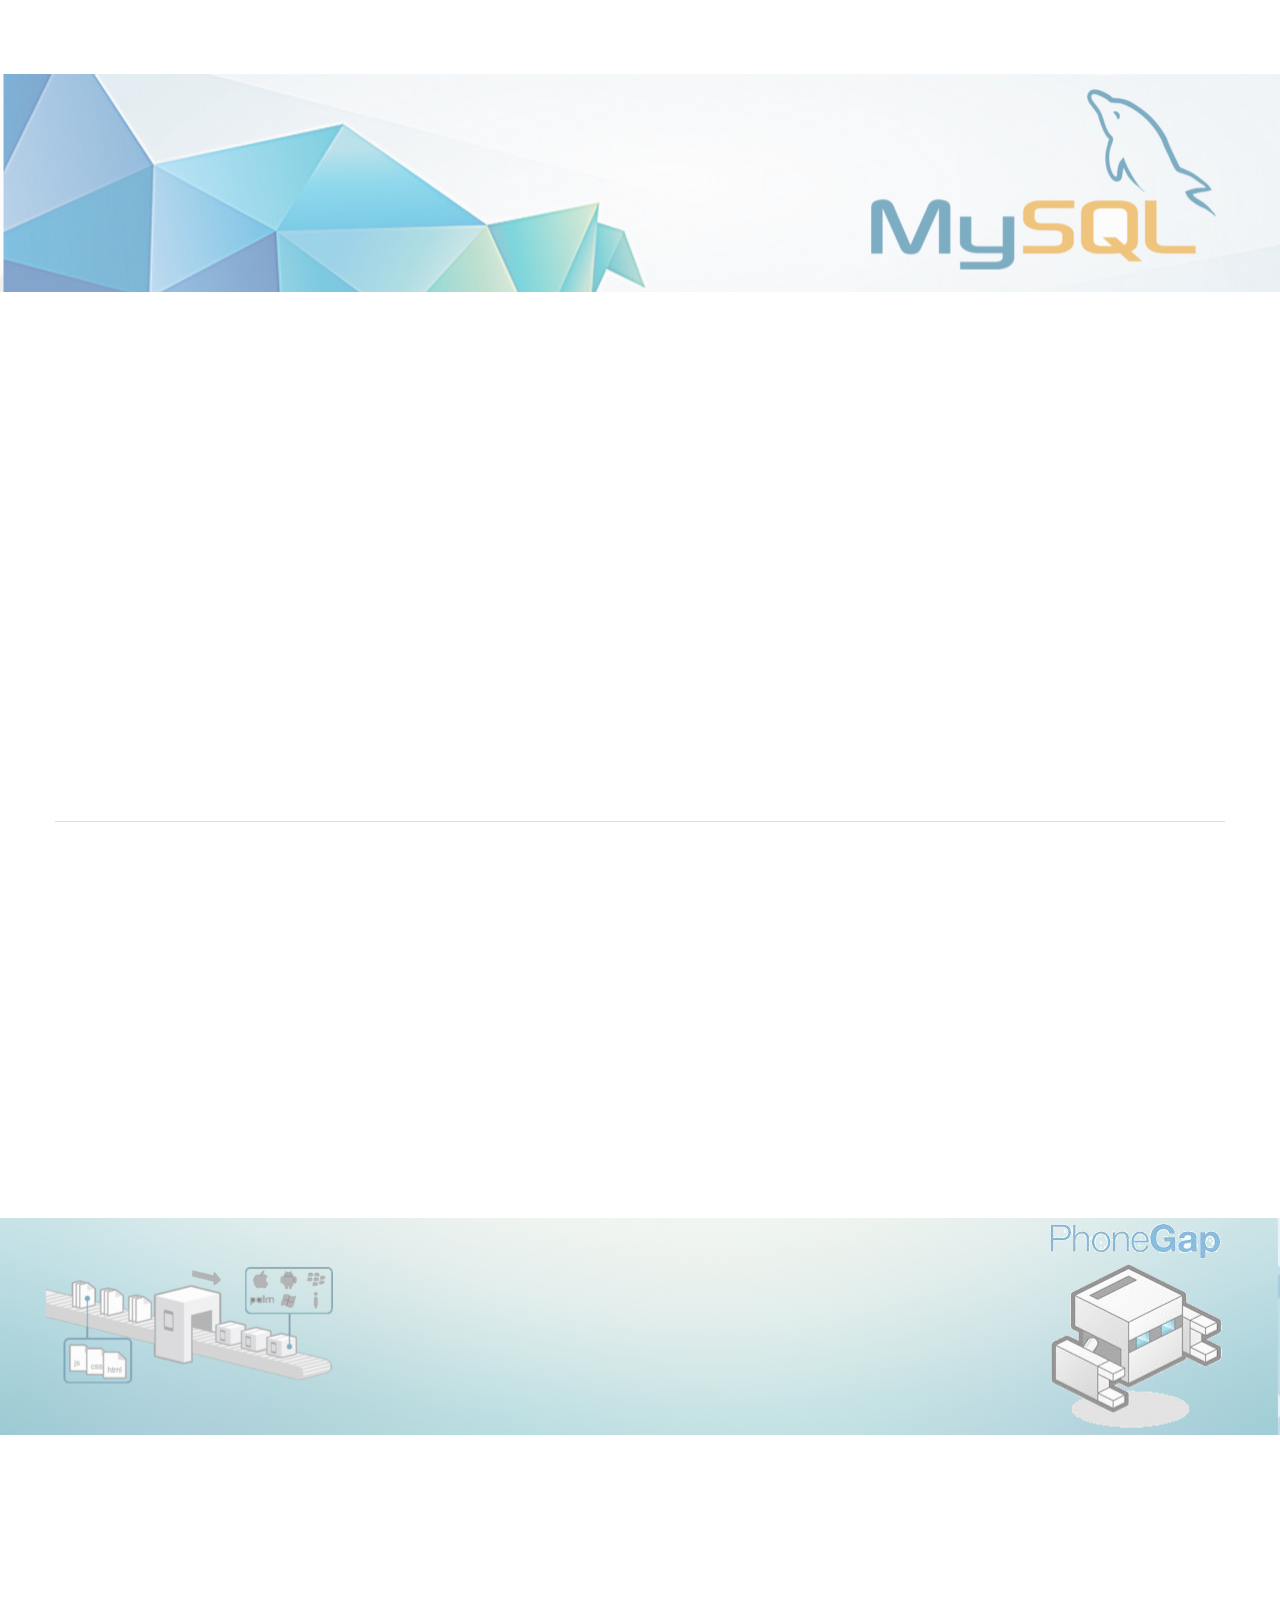
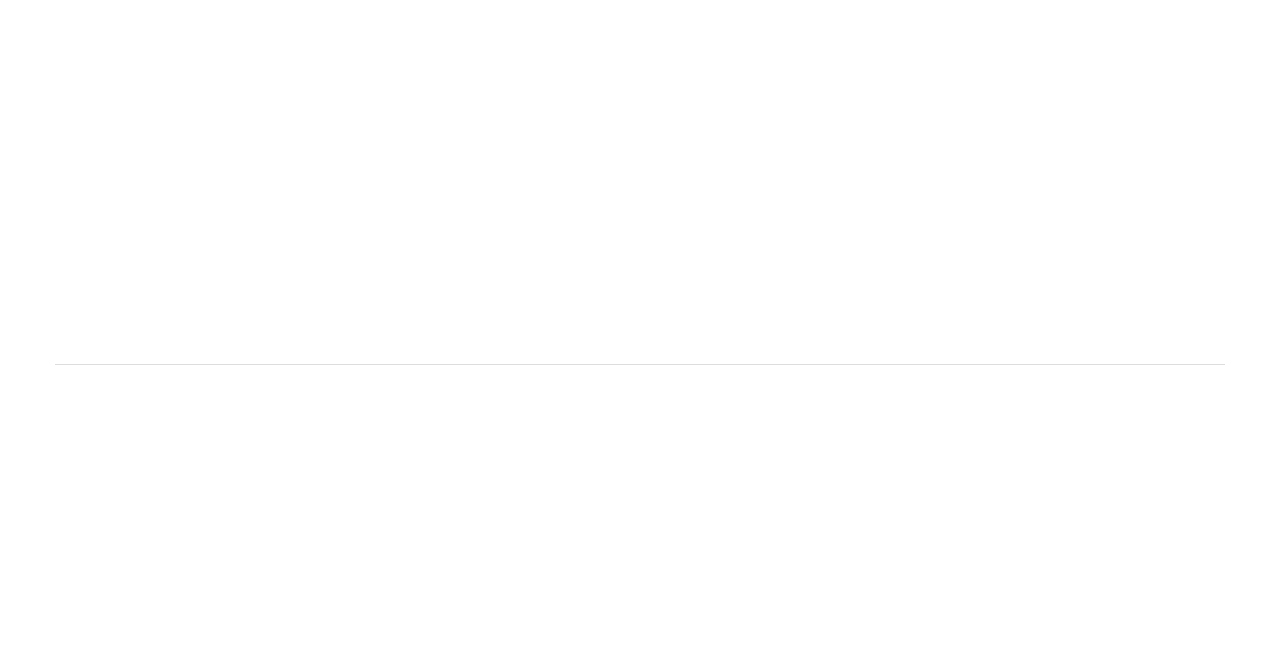
==== commit 67bf0d76: "Merge branch 'master' of https://github.com/Diegoni/tesis_presentacion" ====
--- a/index2.html
+++ b/index2.html
@@ -400,6 +400,15 @@
 	        </div>
 	    </div>
     </section>
+    
+    
+    
+
+
+
+
+
+
 
 
 
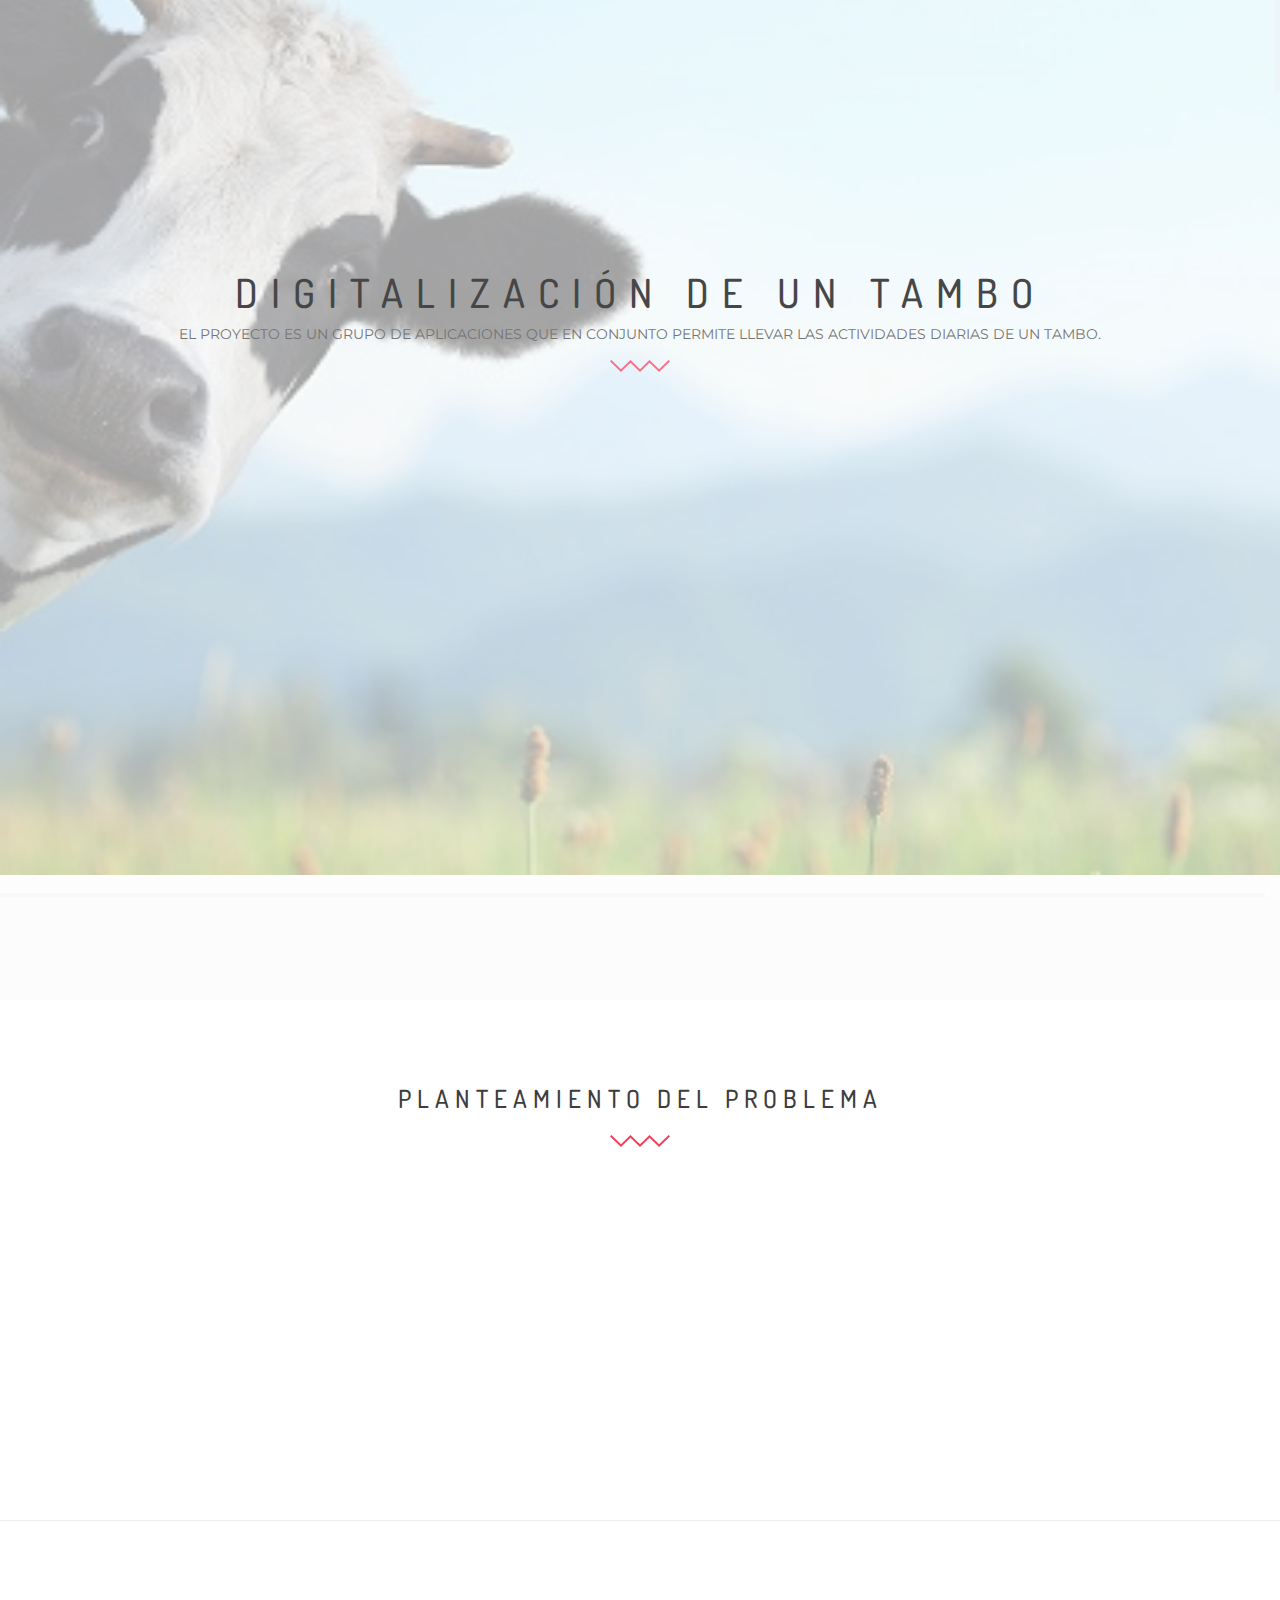
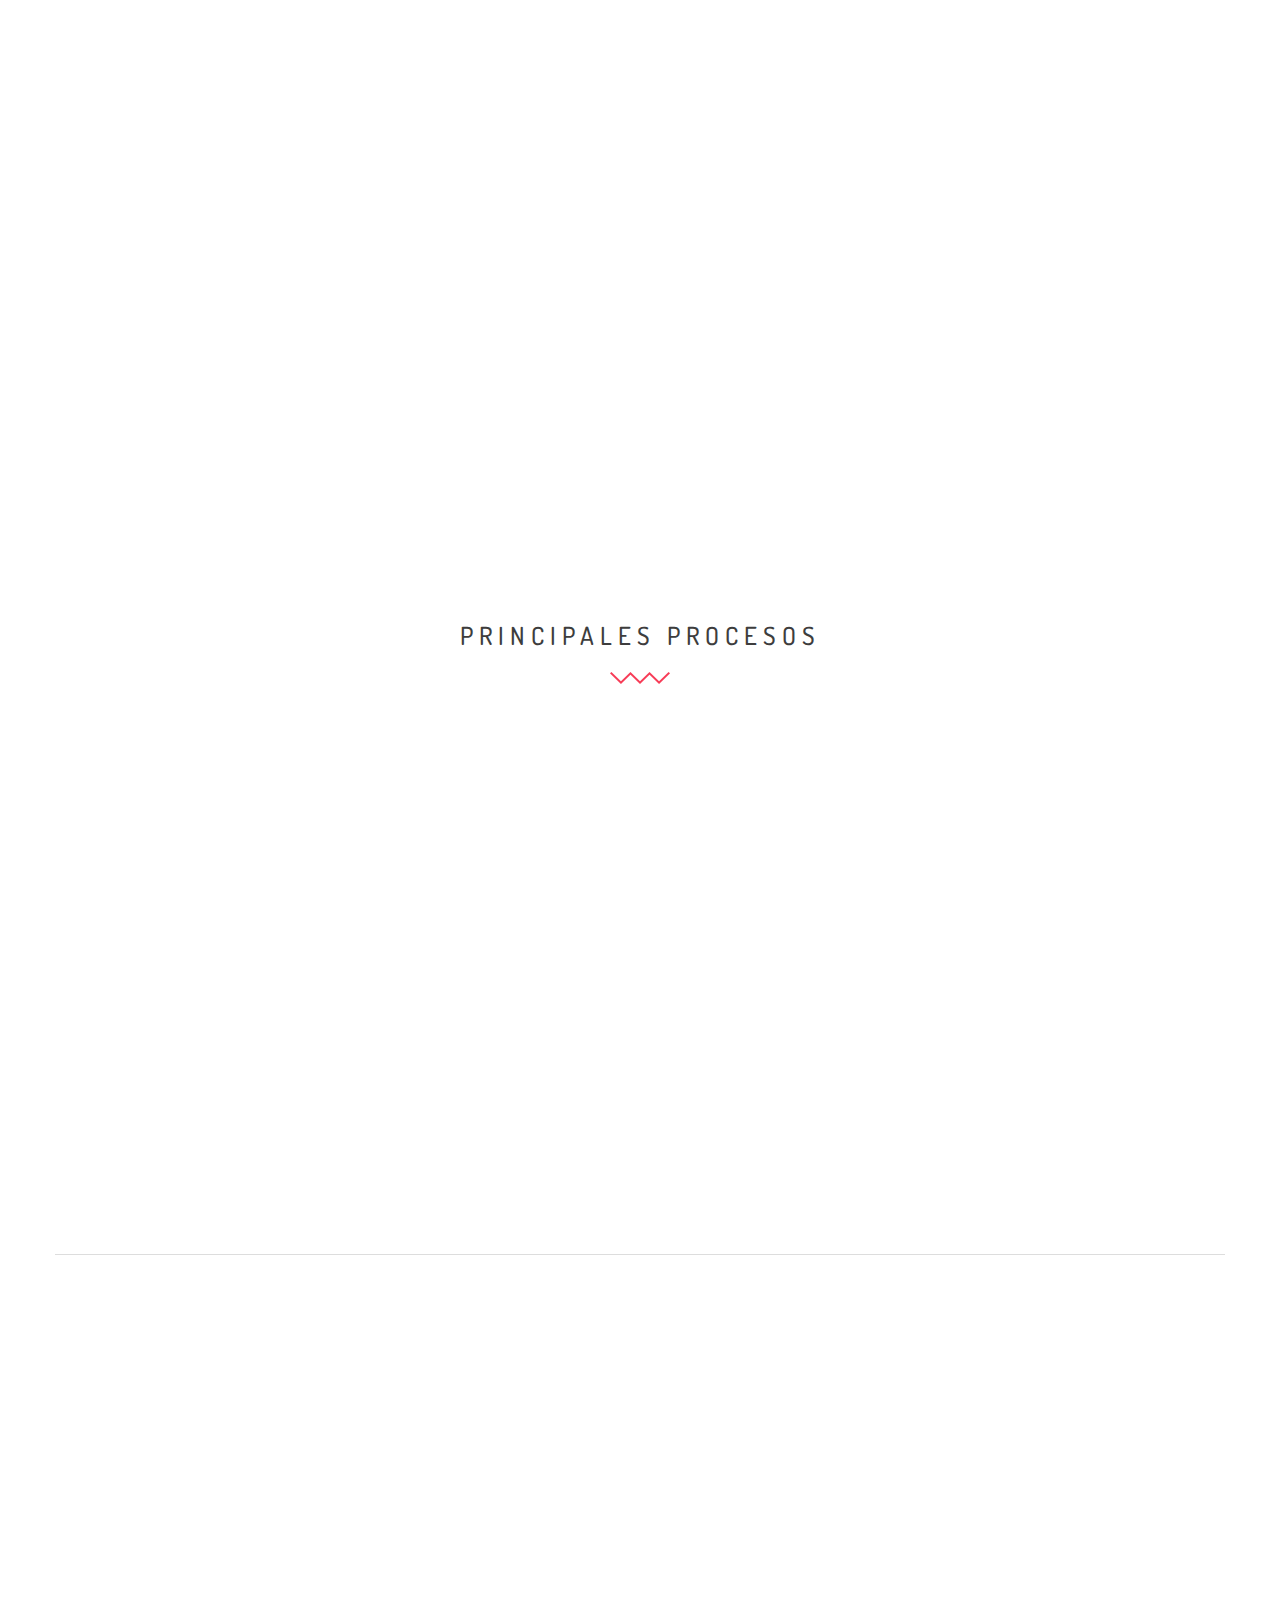
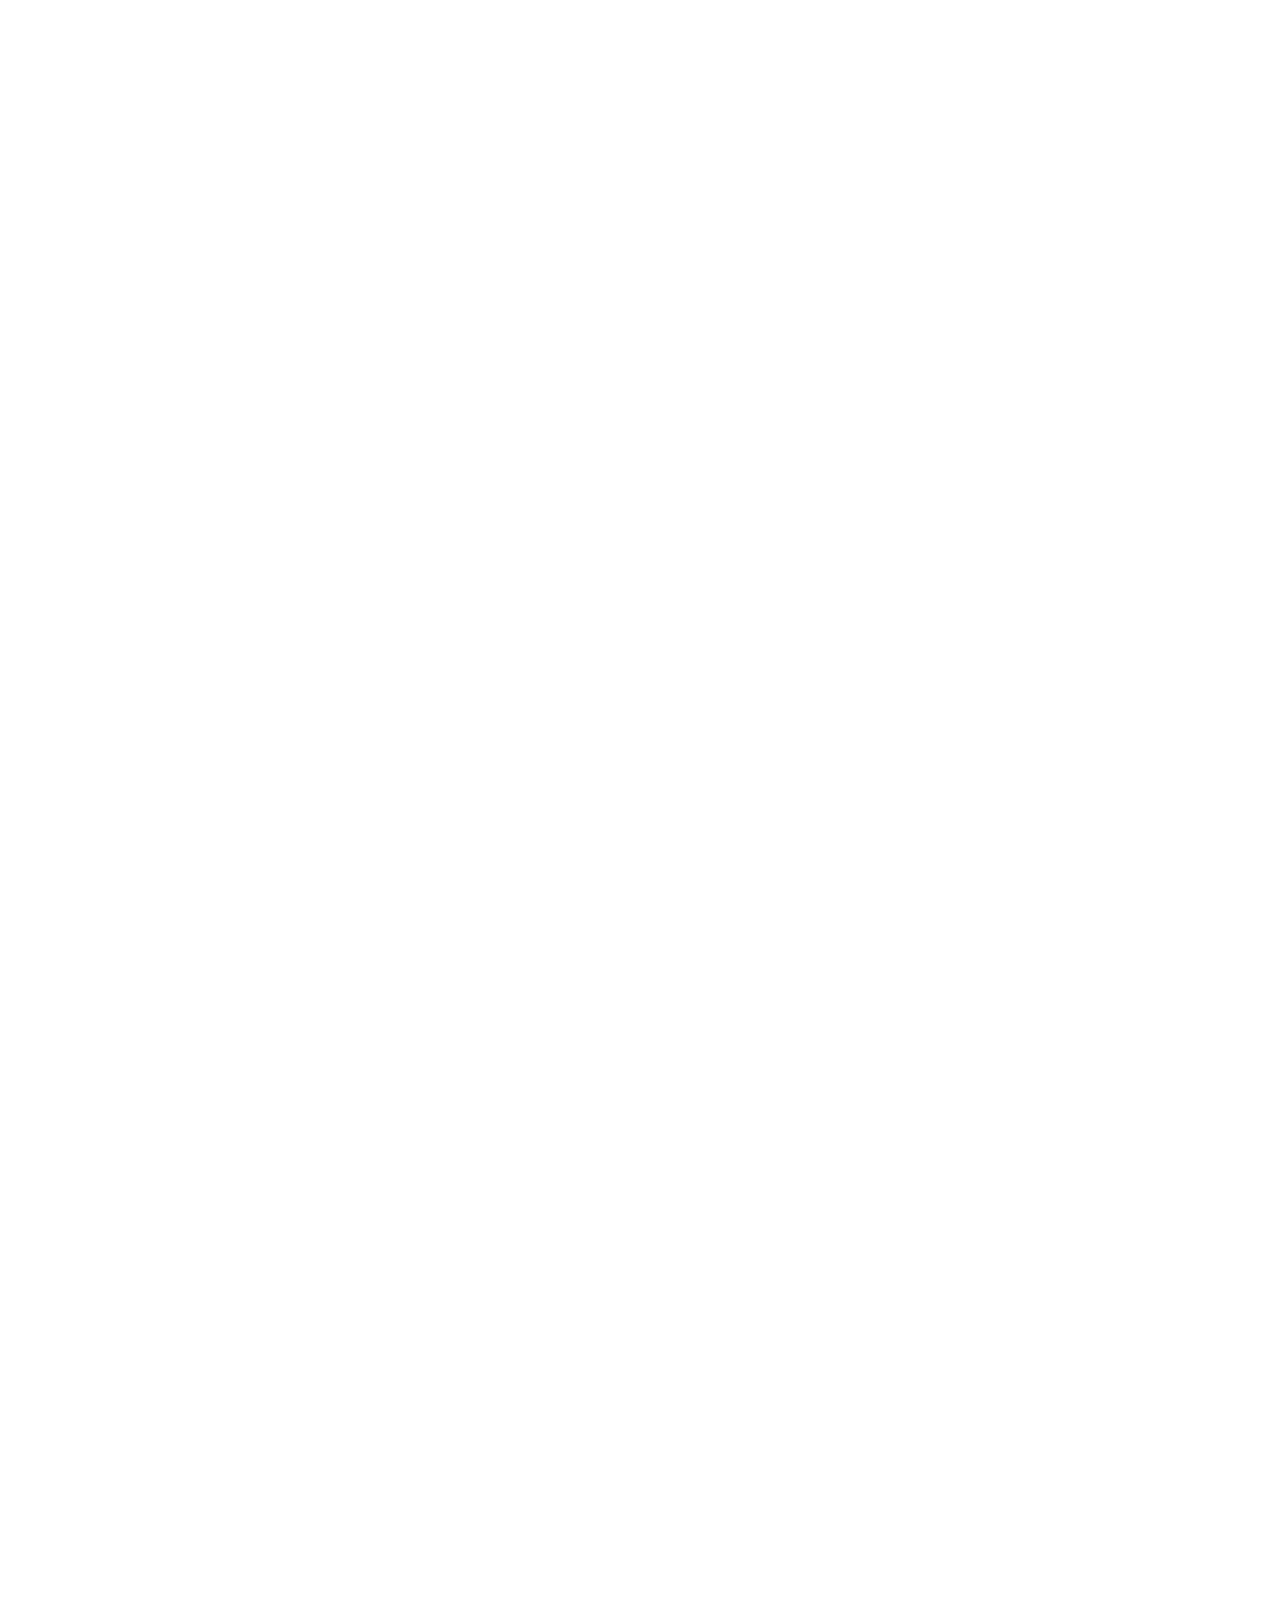
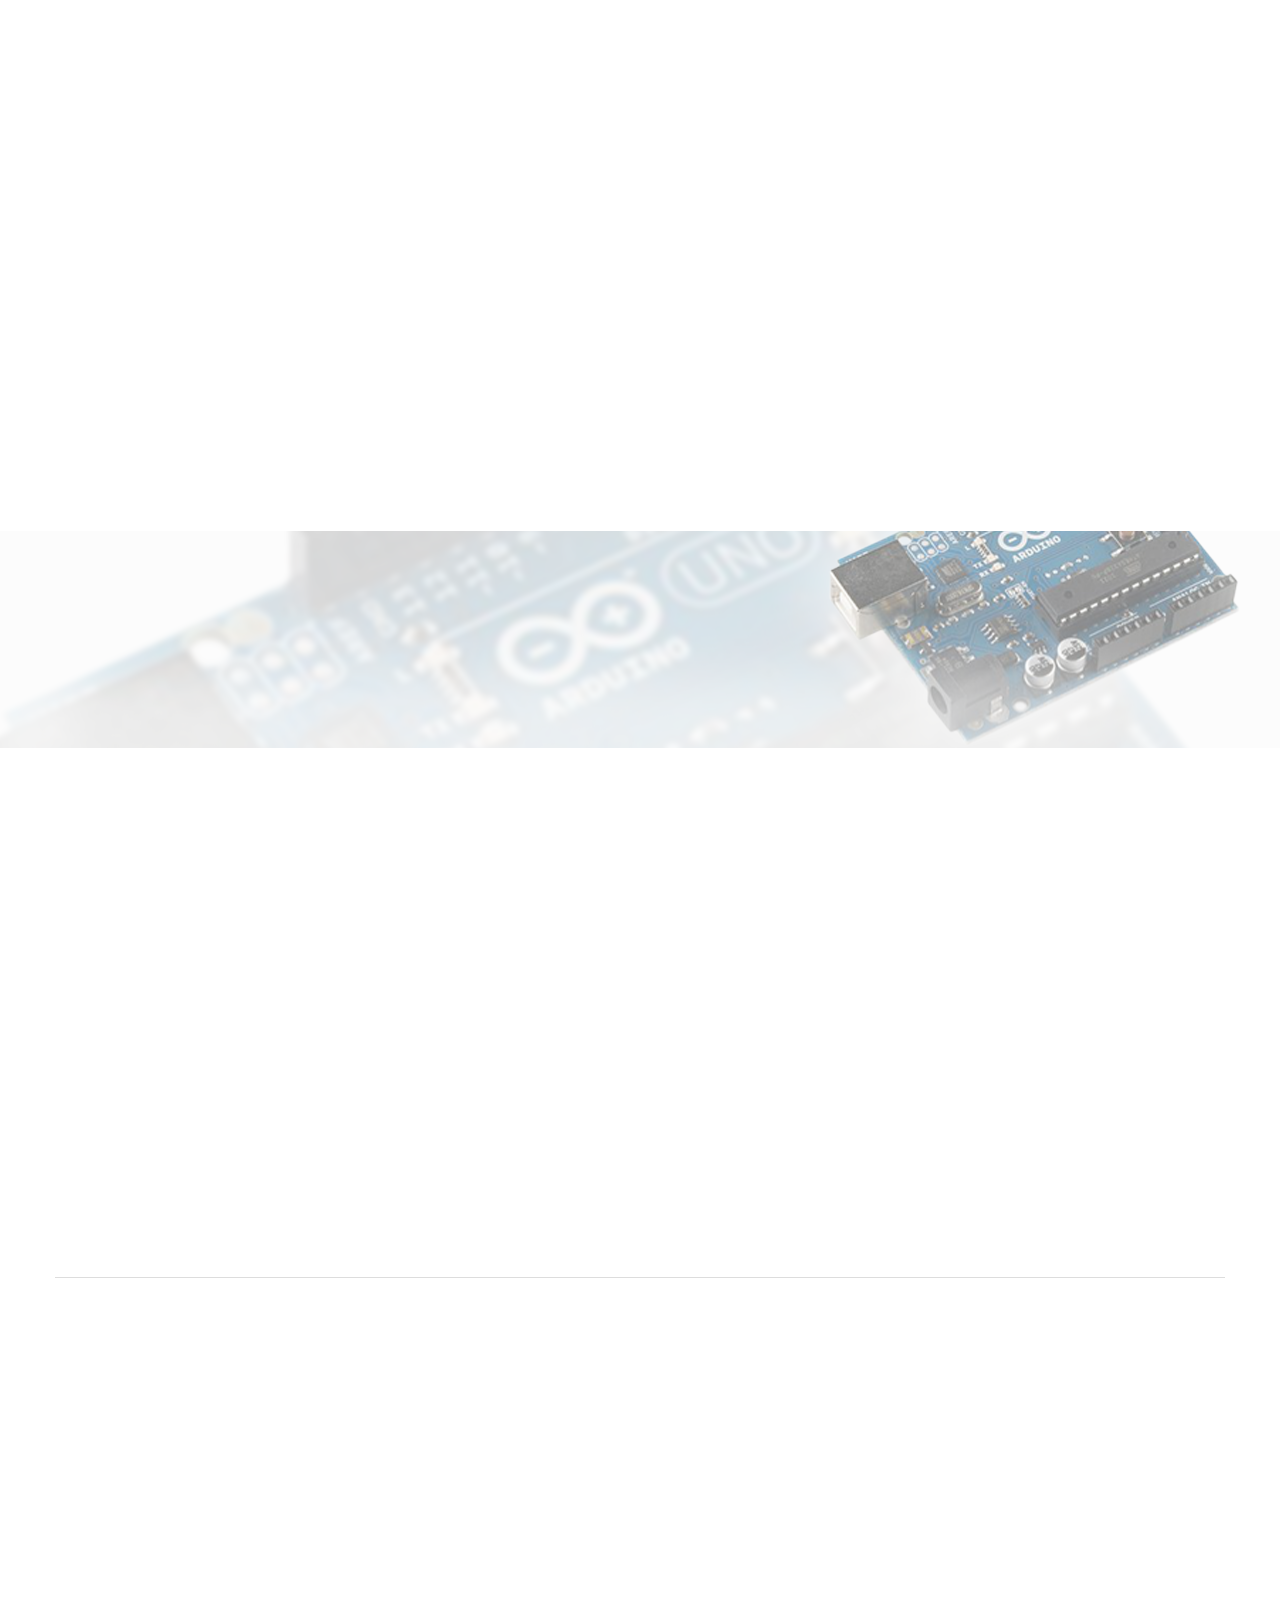
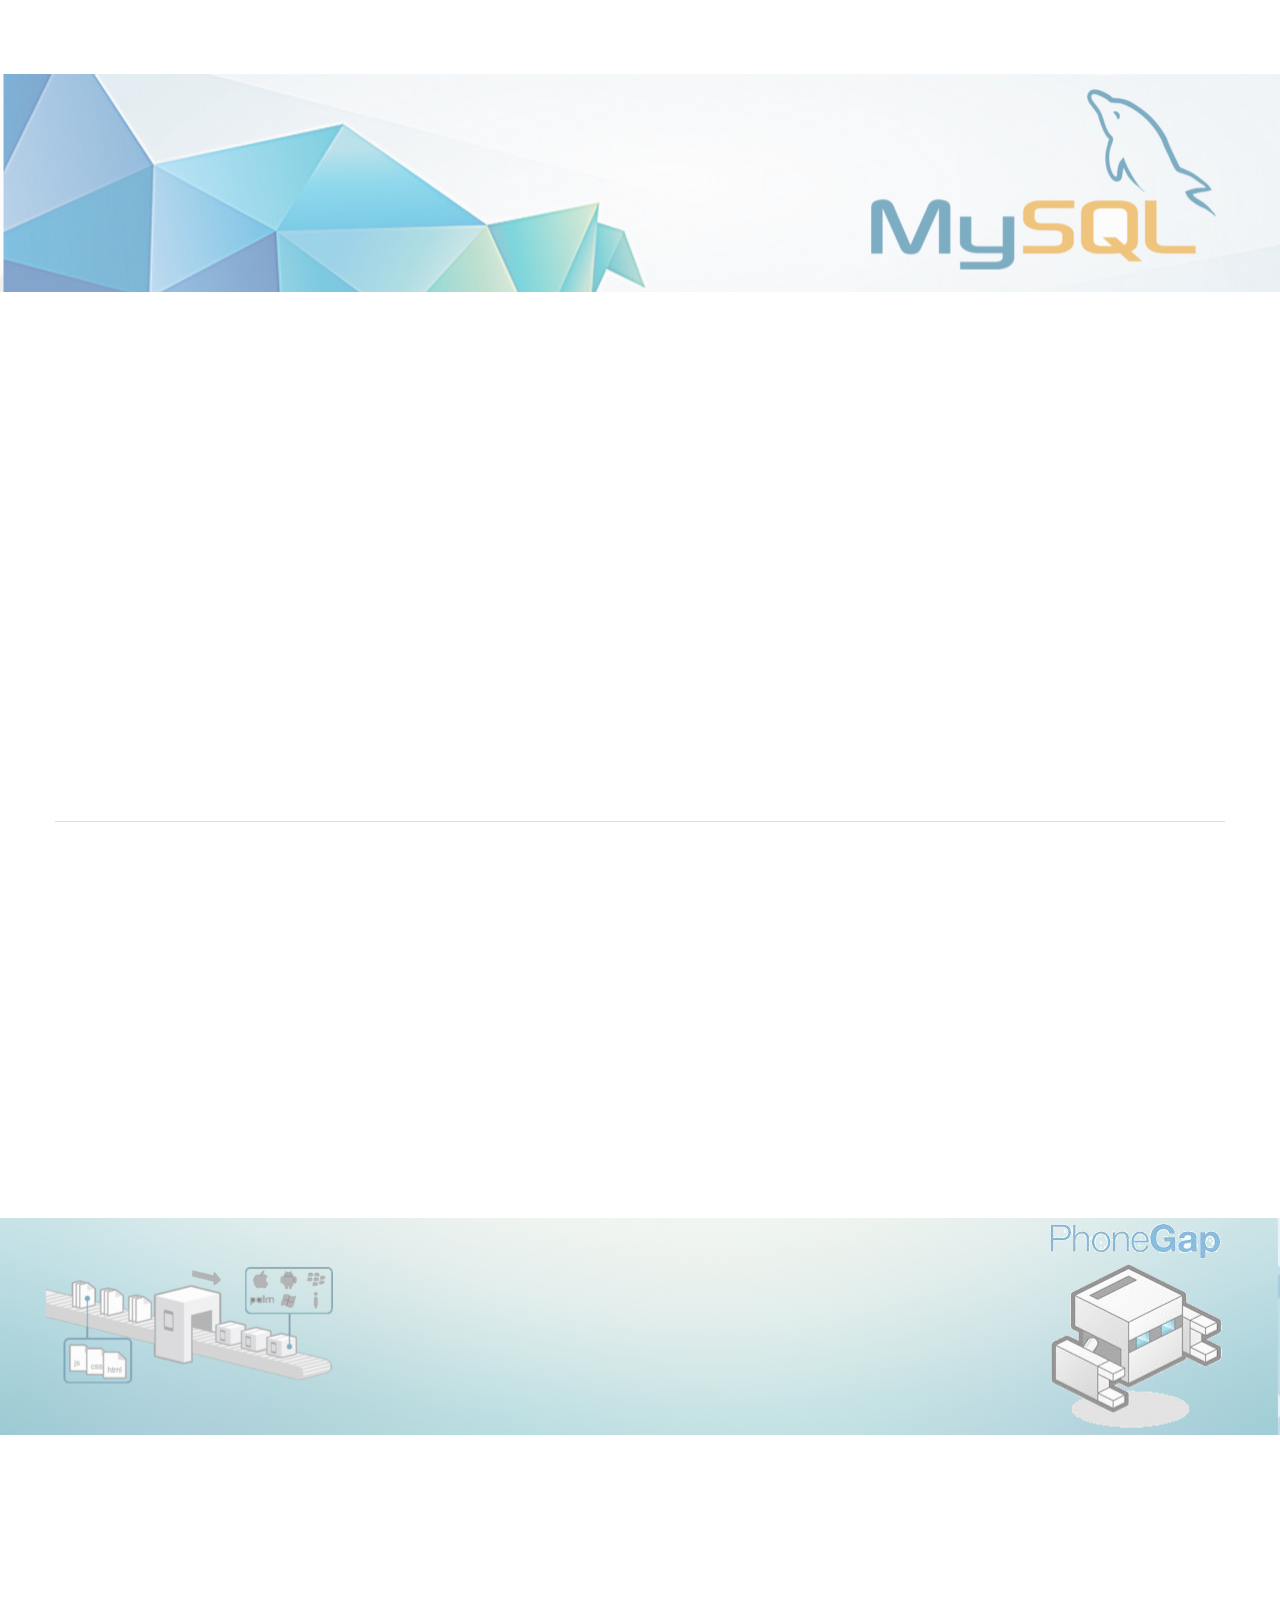
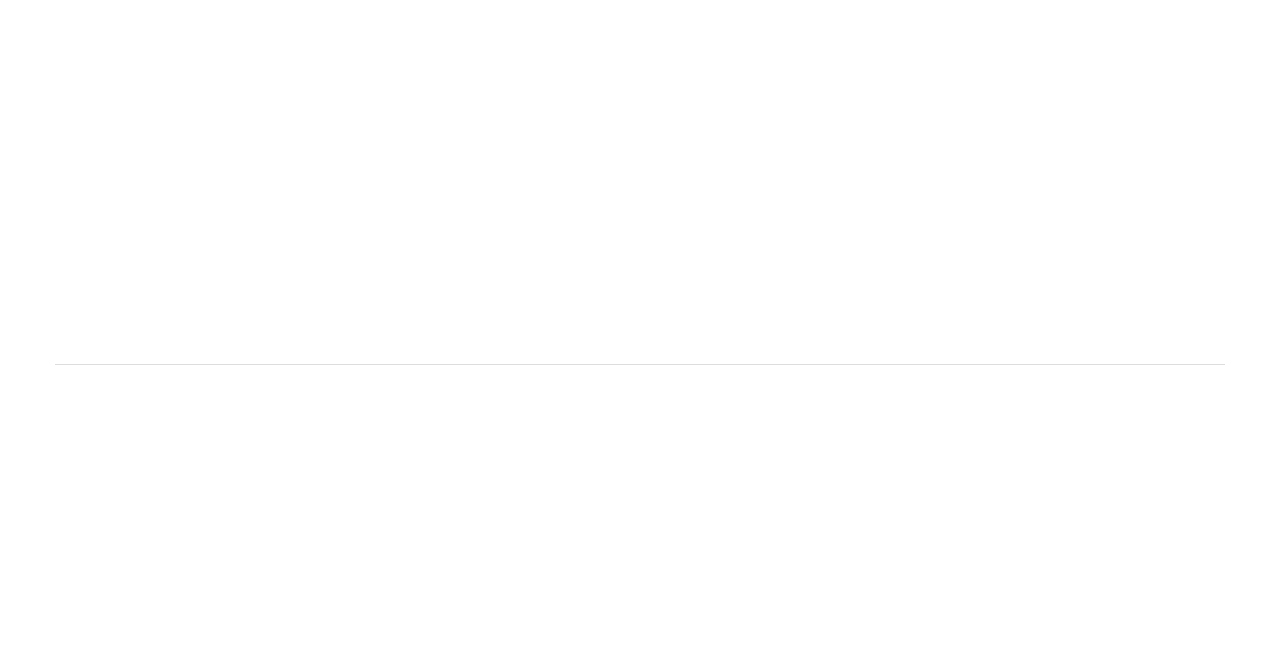
==== commit df255fcf: "20018" ====
--- a/index2.html
+++ b/index2.html
@@ -67,7 +67,7 @@
 	            	<div class="col-md-12 text-center">
 	                	<div class="home_text wow fadeInUp animated">
 	                    	<h2>Digitalización de un tambo</h2>
-	                        <p>El proyecto es un conjunto de aplicaciones que en conjunto  permite llevar las actividades diarias de un tambo.</p>
+	                        <p>El proyecto es un grupo de aplicaciones que en conjunto permite llevar las actividades diarias de un tambo.</p>
 	                        <img src="brandy/images/shape.png" alt="">                        
 						</div>
 					</div>
@@ -333,7 +333,7 @@
                     <div class="work_title  wow fadeInUp animated">
                         <h1>RFID</h1>
                         <img src="brandy/images/shape.png" alt="">
-                        <p>¿Que es? ¿Como funciona? ¿Que especificaciones tine? </p>
+                        <p>¿Que es? ¿Como funciona? ¿Que especificaciones tiene? </p>
                     </div>
                 </div>
             </div>
